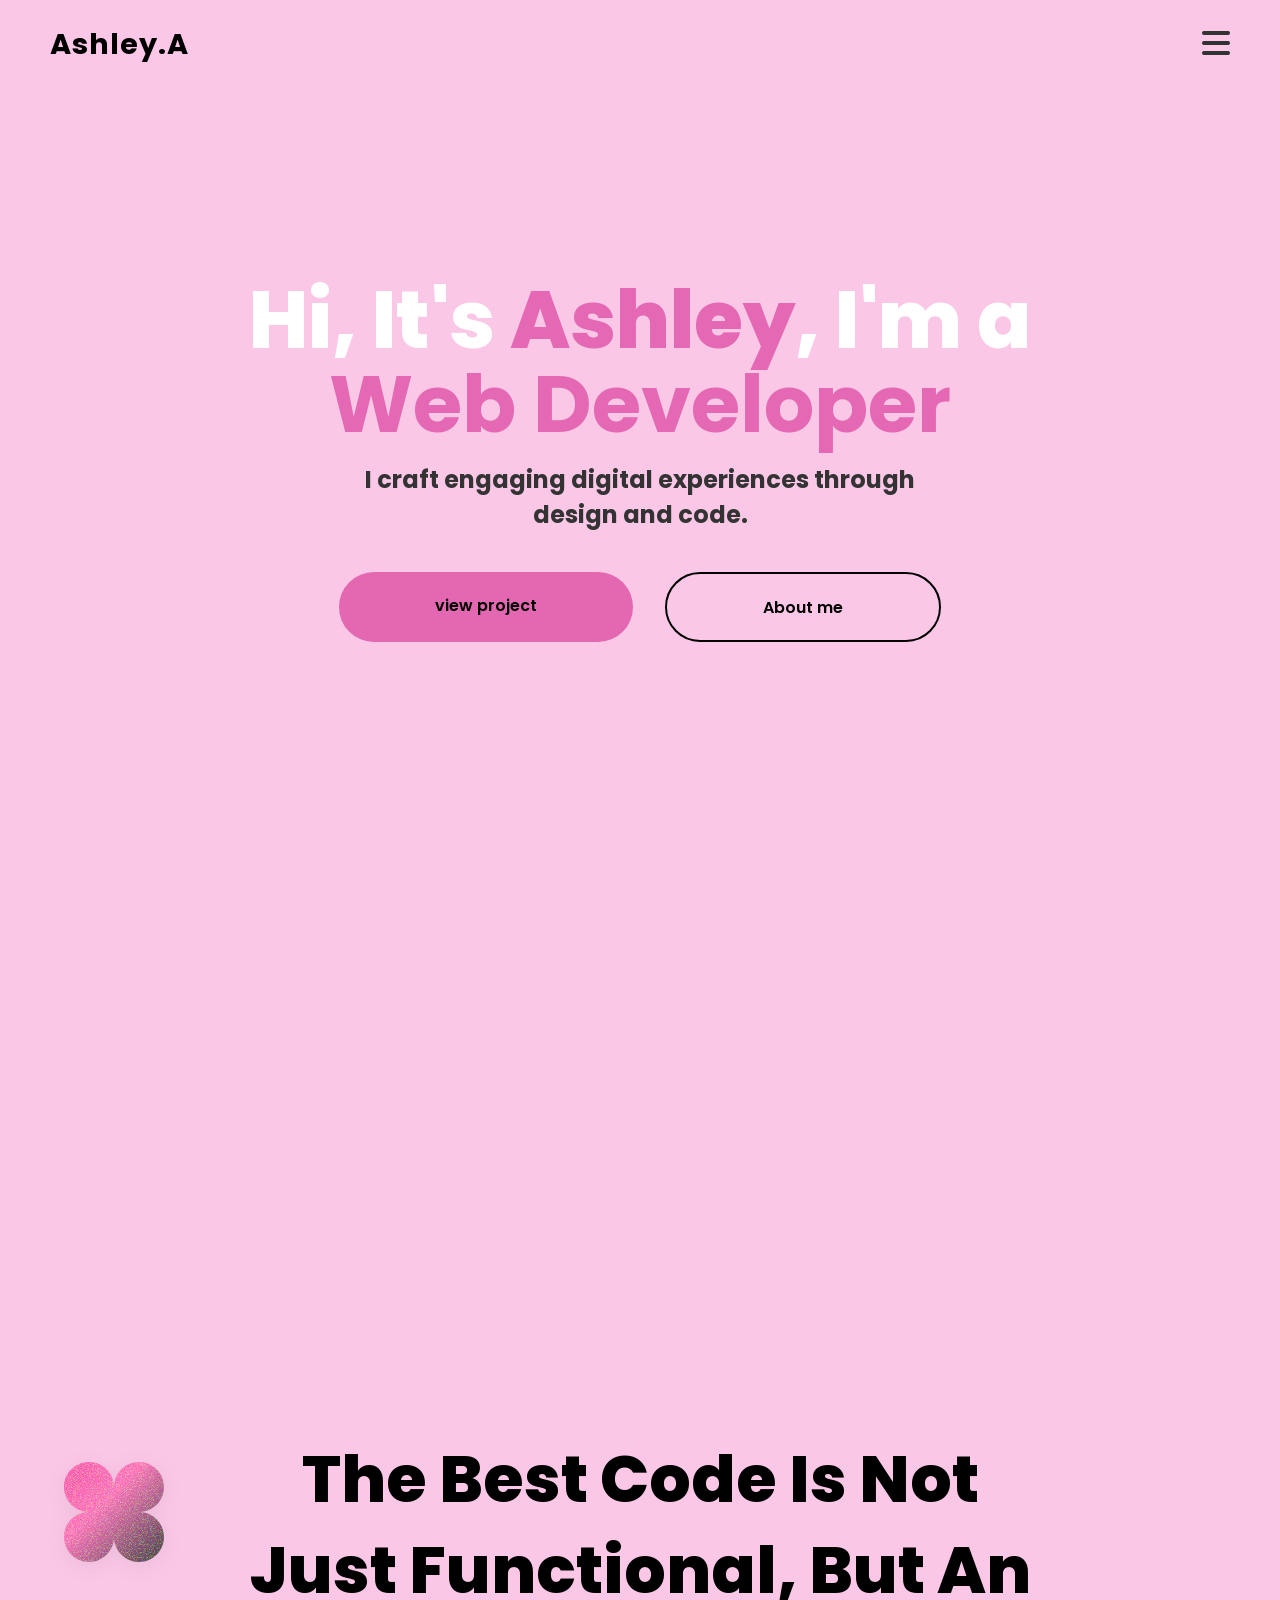
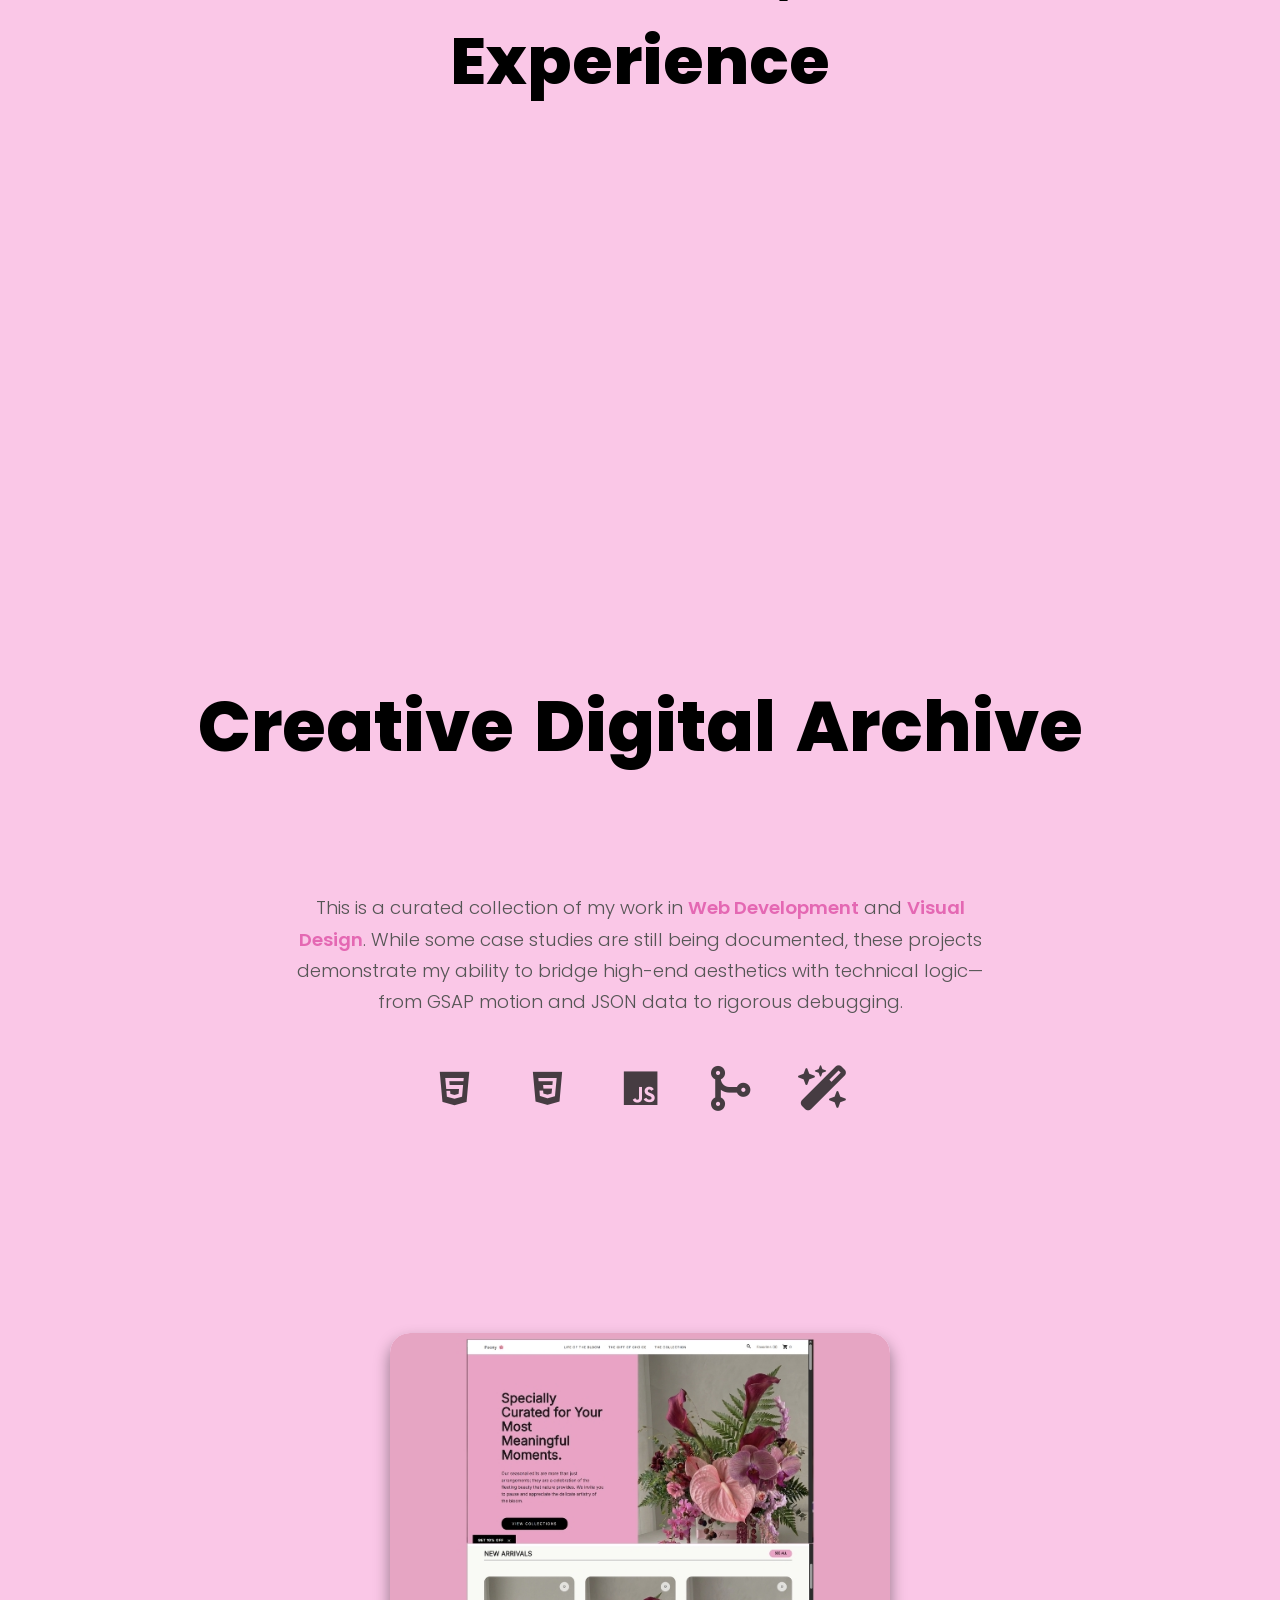
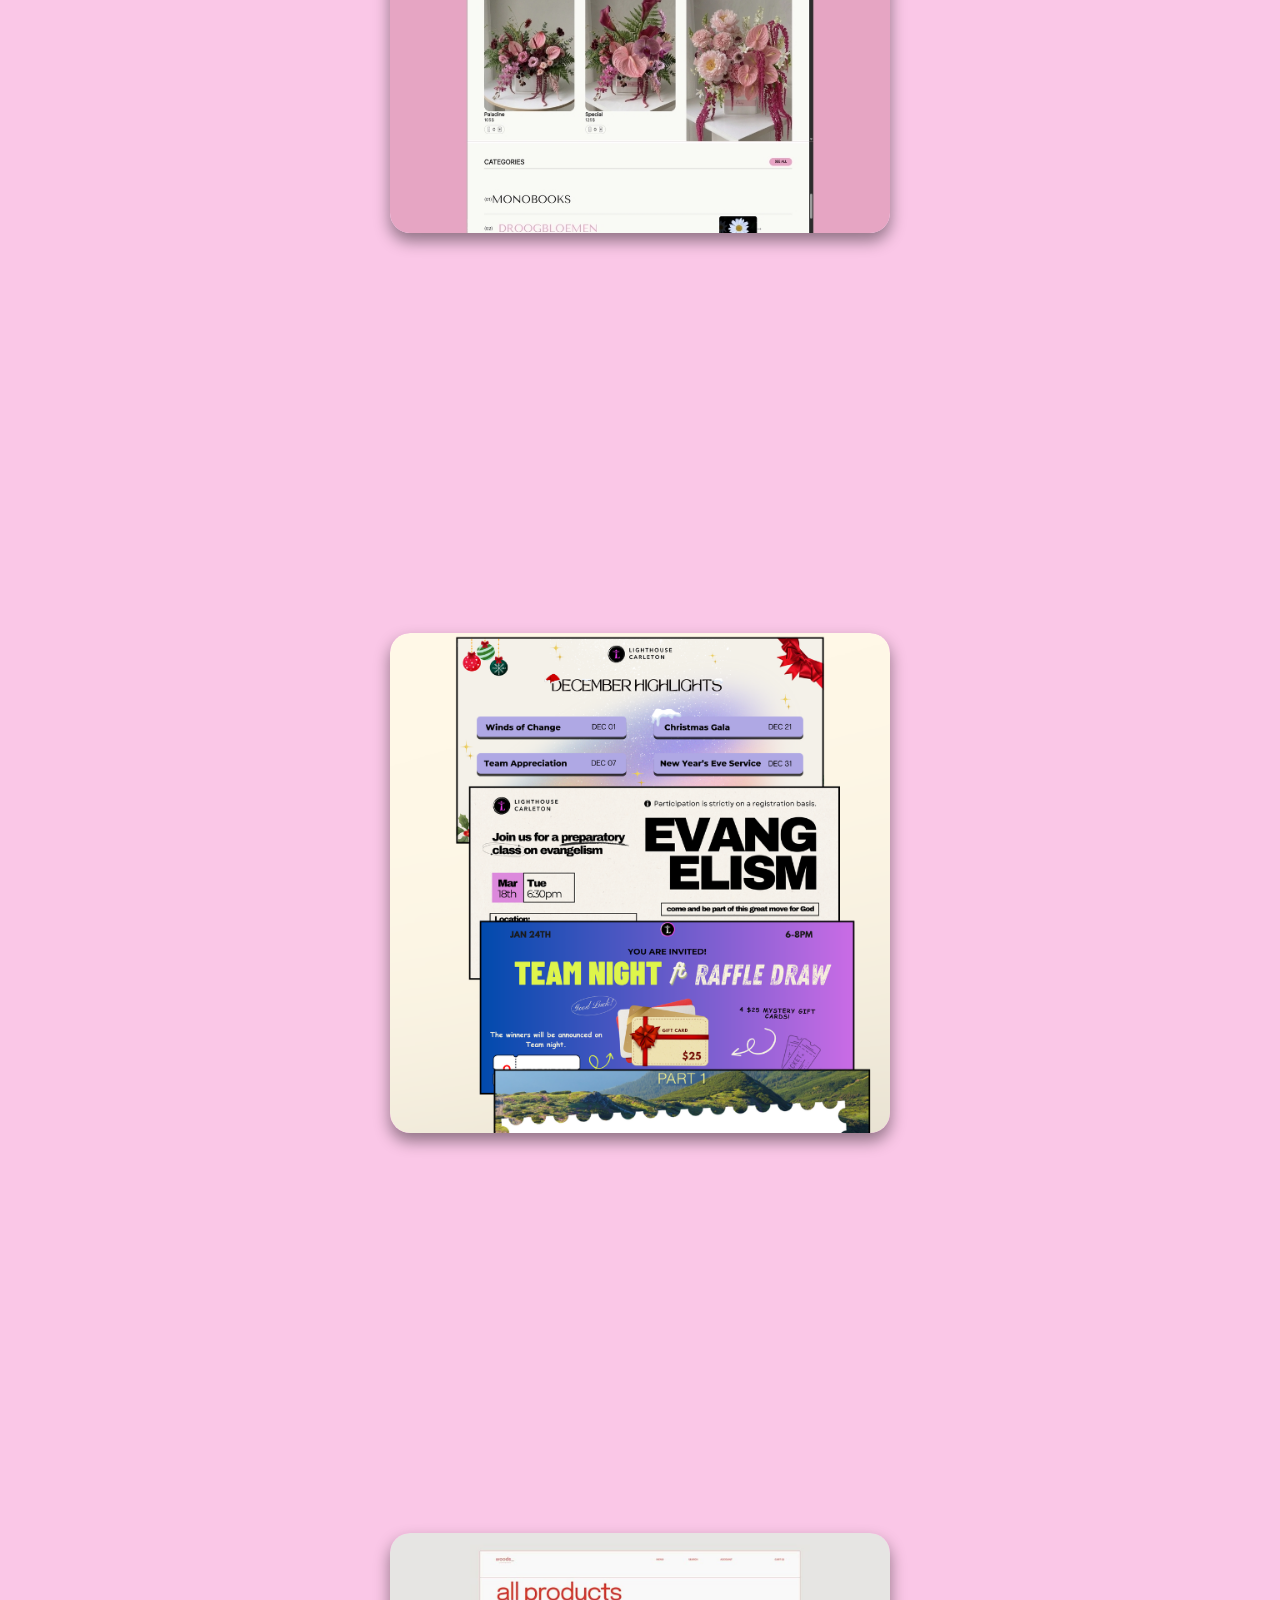
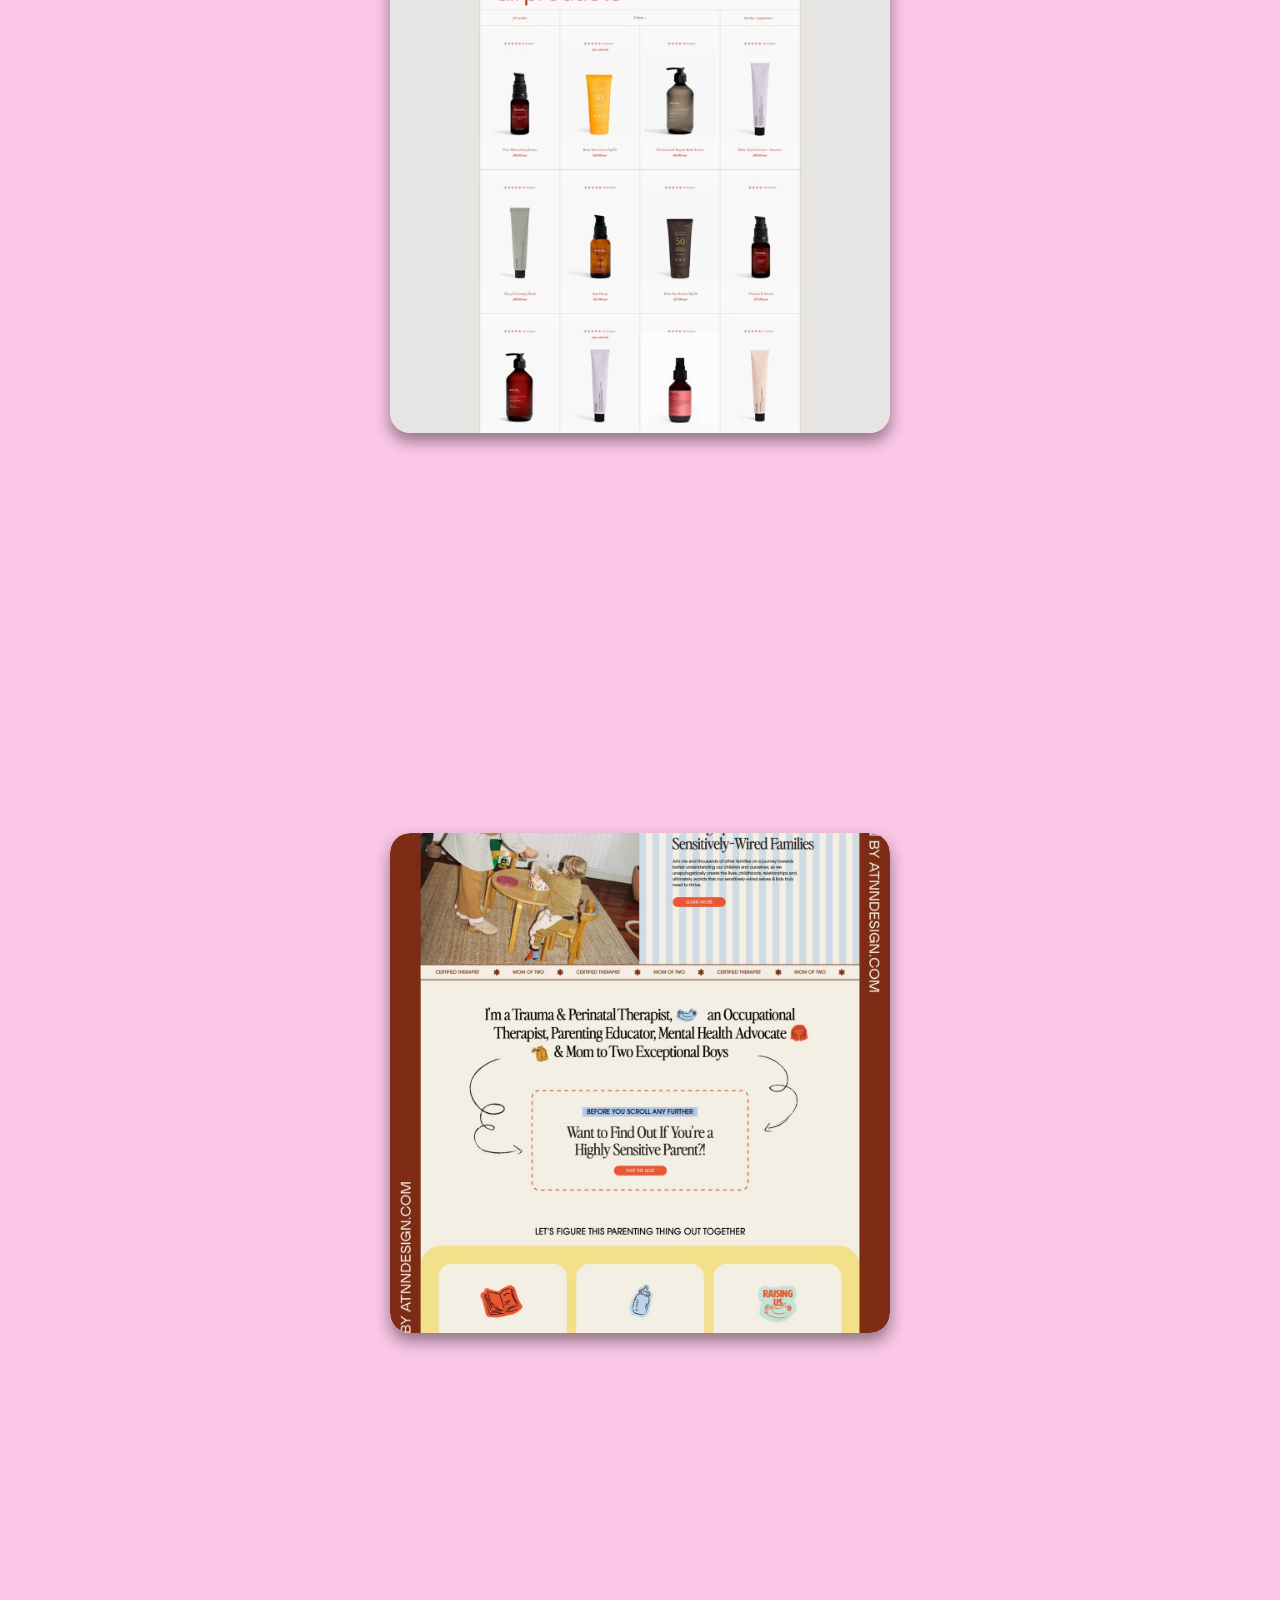
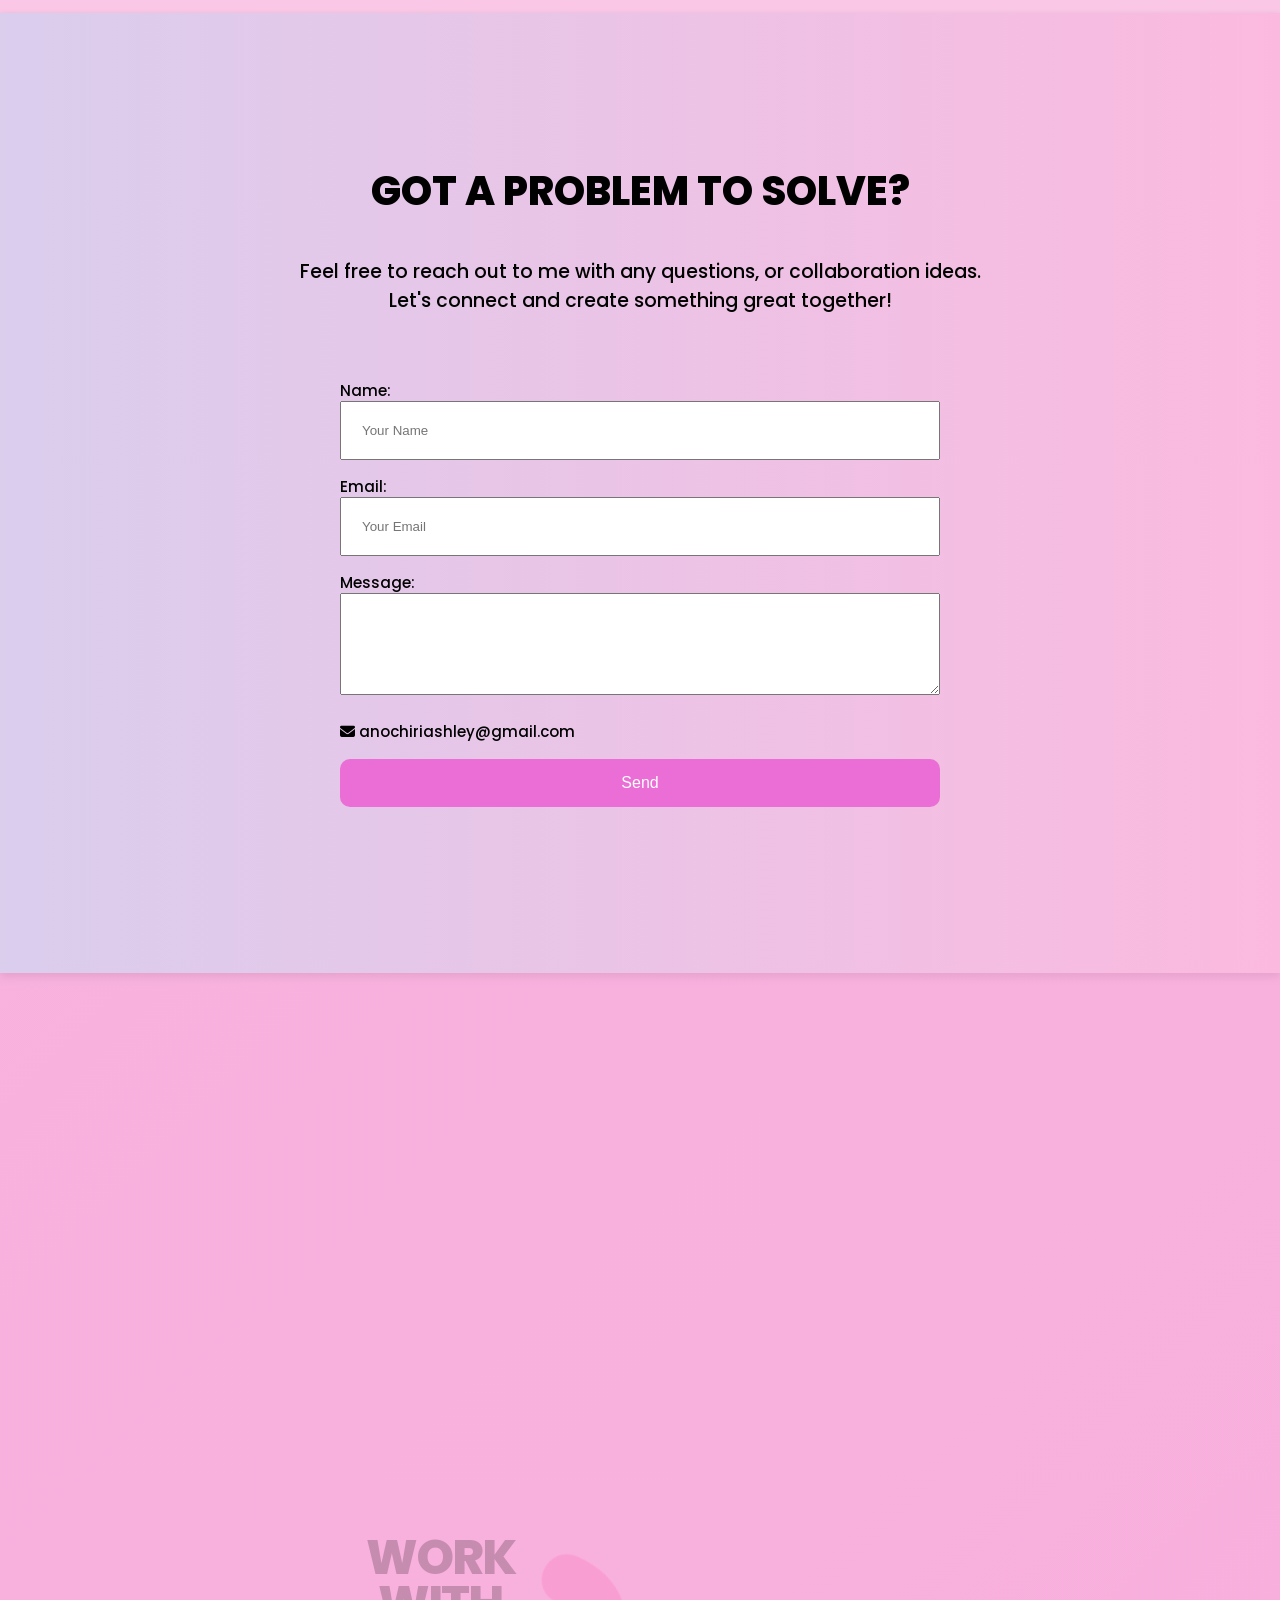
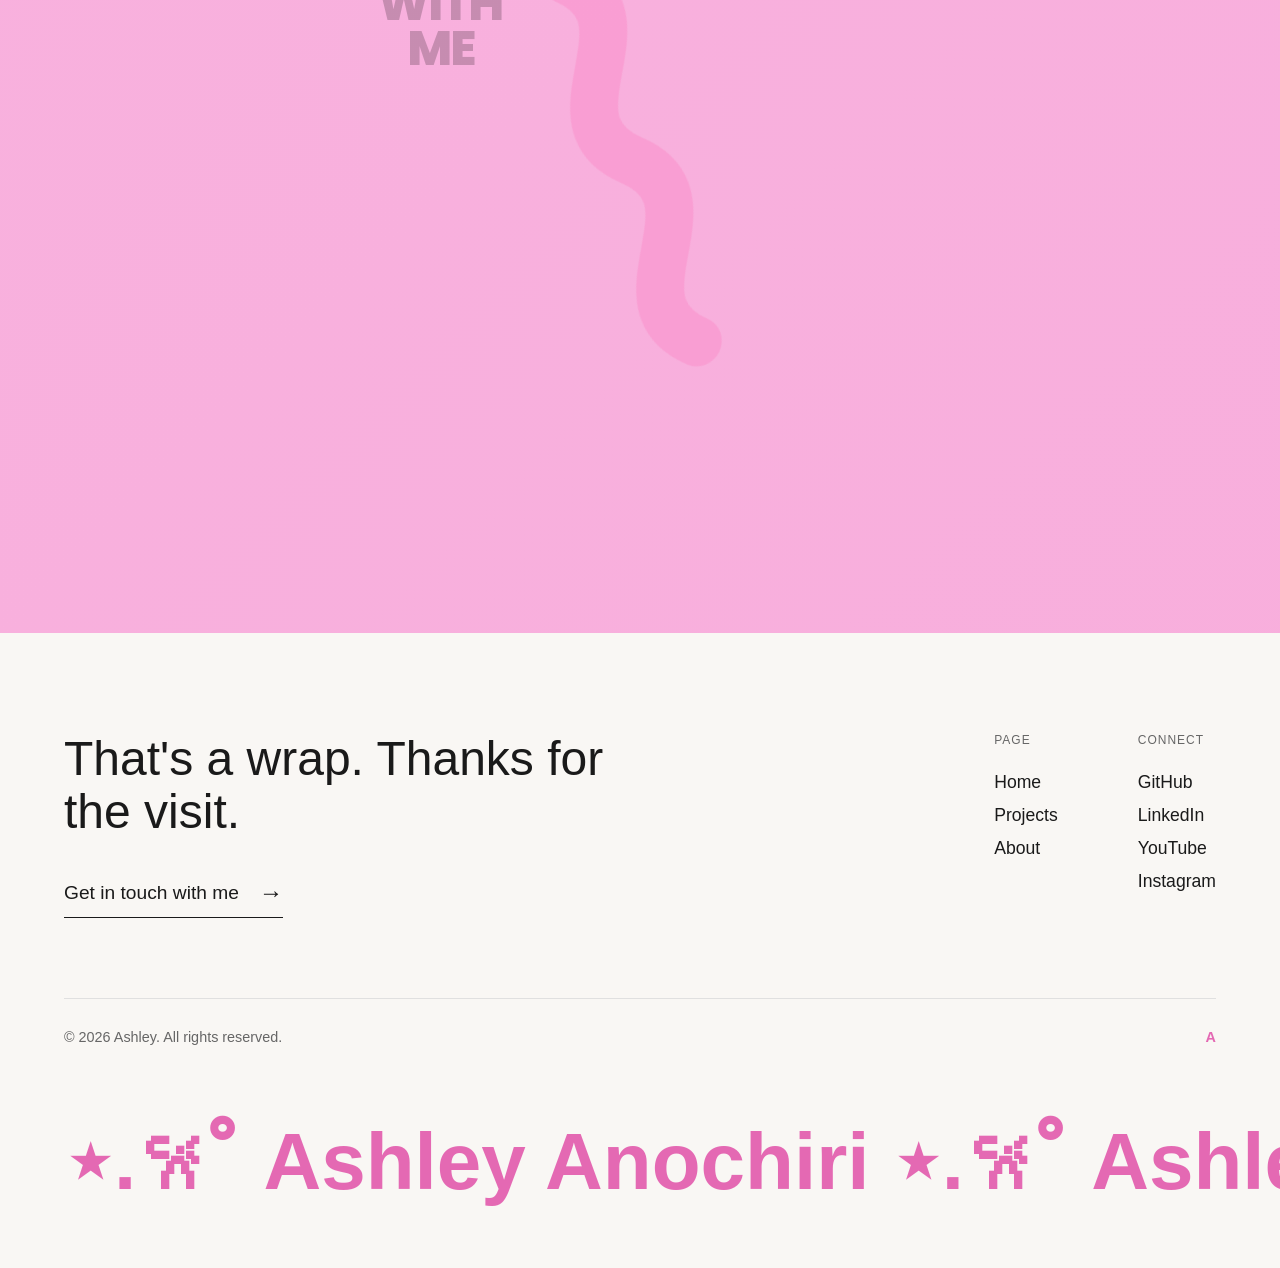
==== index.html @ 5014250d "Polishing the mobile view" ====
<!DOCTYPE html>
<html lang="en">
<head>
    <meta charset="UTF-8">
    <meta name="viewport" content="width=device-width, initial-scale=1.0">
    <title>Ashley's portfolio</title>

    <link rel="stylesheet" href="style.css">
    <link href="https://fonts.googleapis.com/css2?family=Poppins:wght@400;700&display=swap" rel="stylesheet">
    <link href='https://cdn.jsdelivr.net/npm/boxicons@2.0.5/css/boxicons.min.css' rel='stylesheet'>

    <!-- ==== font awesome ===== -->
    <link rel="stylesheet" href="https://cdnjs.cloudflare.com/ajax/libs/font-awesome/6.7.2/css/all.min.css" />
</head>

<body>
  <!-- Nar bar starts here -->
    <header class="navbar">
  <div class="logo-container">
    <h1 class="logo-name">Ashley.A</h1>
  </div>

  <div class="menu-toggle" id="mobile-menu">
    <i class="fa-solid fa-bars"></i>
  </div>

  <nav class="nav-overlay" id="nav-menu">
    <ul class="nav-links">
      <li><a href="index.html">Home</a></li>
      <li><a href="about.html">About Me</a></li>
      <li><a href="#projects">Projects</a></li>
      <li><a href="resume.html">Resume</a></li>
      <li><a href="mailto:anochiriashley@gmail.com" class="menu-email">Contact Me</a></li>
    </ul>
  </nav>
</header> <!-- nav bar ends here-->

  <main class="hero">
  <div class="video-container">
    <video autoplay muted loop playsinline class="bg-video">
      <source src="video/download (1).mp4" type="video/mp4">
    </video>
    <canvas id="particle-canvas"></canvas>
  </div>

  <div class="home__container">
    
      <div class="home__data">
        <h1 class="home__title">Hi, It's <span class="name-style">Ashley</span>, I'm a <br> <span id="dynamic-text">designer</span></h1>
        <p class="home__description">I craft engaging digital experiences through design and code.</p>
        <div class="butt-parent">
                  <a href="#projects" class="home__button">view project</a> <a href="about.html" class="second-button">About me</a>

        </div>
      </div>
    
  </div>
</main>

   <div class="quote-wrapper">
  <div class="parallax-icon big-half-circle"></div>
  <div class="parallax-icon icon-setting">
    <svg class="flower-icon" viewBox="0 0 248 248" width="100" height="100" style="overflow: visible;">
  <defs>
    <linearGradient id="vibrantGradient" x1="0%" y1="0%" x2="100%" y2="100%">
      <stop offset="0%" style="stop-color:#fc5bae; stop-opacity:2" />
      <stop offset="40%" style="stop-color:#ff78bc; stop-opacity:1" /> 
      <stop offset="100%" style="stop-color:#424142; stop-opacity:1" />
    </linearGradient>

    <filter id="cleanGrain" x="-50%" y="-50%" width="200%" height="200%" filterUnits="objectBoundingBox">
      <feTurbulence type="fractalNoise" baseFrequency="0.5" numOctaves="2" result="noise" />
      <feComposite operator="in" in2="SourceGraphic" result="clippedNoise" />
      <feBlend mode="overlay" in="SourceGraphic" in2="clippedNoise" opacity="0.4" />
    </filter>
  </defs>

  <path 
    fill="url(#vibrantGradient)" 
    filter="url(#cleanGrain)"
    fill-rule="evenodd" 
    d="M62 124C27.7583 124 0 151.758 0 186C0 220.242 27.7583 248 62 248C96.2417 248 124 220.242 124 186C124 220.242 151.758 248 186 248C220.242 248 248 220.242 248 186C248 151.758 220.242 124 186 124C220.242 124 248 96.2417 248 62C248 27.7583 220.242 0 186 0C151.758 0 124 27.7583 124 62C124 27.7583 96.2417 0 62 0C27.7583 0 0 27.7583 0 62C0 96.2417 27.7583 124 62 124Z" 
  />
</svg>
  </div>
  <div class="parallax-icon icon-code">&lt;/&gt;</div>

  <div class="quote" id="pro">
      <h1>The Best Code Is Not Just Functional, But An Experience</h1>
  </div>
</div>

  
   <div class="wel_come">
   <h1 class="playful-title">
    <span class="word">Creative</span>
    <span class="word">Digital</span>
    <span class="word">Archive</span>
  </h1> 

  <p class="archive-intro">
    This is a curated collection of my work in <strong>Web Development</strong> and <strong>Visual Design</strong>. 
    While some case studies are still being documented, these projects demonstrate my ability to bridge 
    high-end aesthetics with technical logic—from GSAP motion and JSON data to rigorous debugging.
  </p>

  <div class="skill-icons-row">
    <i class='bx bxl-html5' title="HTML5"></i>
    <i class='bx bxl-css3' title="CSS3"></i>
    <i class='bx bxl-javascript' title="JavaScript"></i>
    <i class="fa-solid fa-code-merge" title="JSON & Logic"></i> <i class="fa-solid fa-wand-magic-sparkles" title="Aesthetic Design"></i> 
</div>
</div>

   <div class="project-layout" id="projects"> 
    <section class="project-step" >
        <div class="image-link" onclick="openProject('peony')">
            <span class="project-image"><img src="./images/Untitled (600 x 800 px) (2).jpg" alt="Web development"></span>
            <span class="hover-text">Peony web (E-commerce)</span>
        </div>
    </section>

    <section class="project-step" >
        <div class="image-link" onclick="openProject('graphic')">
            <span class="project-image"><img src="./images/graphics-cover.png" alt="Graphic design"></span>
            <span class="hover-text">Graphic Design</span>
        </div>
    </section>

    <section class="project-step" >
        <div class="image-link" onclick="openProject('uxui')">
            <span class="project-image"><img src="./images/ux.jpg" alt="UX/UI design"></span>
            <span class="hover-text">UX/UI Design</span>
        </div>
    </section>



        <section class="project-step">
        <div class="image-link" onclick="openProject('motion')">
            <span class="project-image"><img src="./images/ux 3.jpg" alt="Motion graphics"></span>
            <span class="hover-text">Motion Graphics</span>
        </div>
    </section>
</div>
<div id="projectModal" class="modal-overlay">
    <div class="modal-content">
        <span class="close-modal" onclick="closeModal()">&times;</span>
        
        <div class="modal-modern-layout">
            <div class="modal-image-container">
                <img id="modalImg" src="" alt="Project Preview">
            </div>

            <div class="modal-details">
                <h2 id="modalTitle">Project Name</h2>
                <p id="modalTagline" class="project-tagline">Project Category</p>
                <p id="modalDescription">Detailed description for employers goes here...</p>
                
                <div class="tech-used-section modal-info-section">
                    <h3>Technologies Used</h3>
                    <div id="techIconsRow" class="tech-icons-row">
                        </div>
                </div>

                <div class="modal-info-section">
                    <h3>Key Features</h3>
                    <ul id="modalFeatures">
                        </ul>
                </div>

                <div class="modal-btns">
                    <a id="liveDemoBtn" href="#" target="_blank" class="con-button">Live Demo</a>
                    <a id="githubCodeBtn" href="#" target="_blank" class="btn-outline">View Code</a>
                </div>
            </div>
        </div>
    </div>
</div>

<!-- === contact me section =====-->
<section>
  <div class="contact-container" id="contact">
    <div class="contact-info">
        <h1 class="contact-title">GOT A PROBLEM TO SOLVE?</h1>
        <p class="contact-des">Feel free to reach out to me with any questions, or collaboration ideas. <br>Let's connect and create something great together!</p>
    </div>

    <div class="contact-form">
        <form action="#" method="POST">
            <label for="name">Name:</label>
            <input type="text" id="name" name="name" required placeholder="Your Name">
            
            <label for="email">Email:</label>
            <input type="email" id="email" name="email" required placeholder="Your Email">
            
            <label for="message">Message:</label>
            <textarea id="message" name="message" rows="4" required></textarea>
            <div class="email-info">
              <p><i class="fas fa-envelope"></i> anochiriashley@gmail.com</p>
          </div>
          
            <button class="con-button" type="submit">Send</button>
        </form>
    </div>
</div>
</section>

<!-- work with me section -->
<section class="work-with-me-container">
  <div class="work-with-me">
    <svg class="floating-coil" viewBox="0 0 100 200" xmlns="http://www.w3.org/2000/svg">
      <path d="M50,10 C80,40 20,60 50,90 C80,120 20,140 50,170" 
            stroke="#ff69b4" 
            stroke-width="20" 
            fill="none" 
            stroke-linecap="round" />
    </svg>
    
    <h2 class="work-text">Work <br> With <br> Me</h2>
  </div>
</section>

<!-- === footer== -->
<footer class="footer-section">
  <div class="footer-main">
    
    <div class="footer-left">
      <h1 class="footer-title">That's a wrap. Thanks for the visit.</h1>
      <div class="email-wrapper">
        <a href="mailto:hello@ashley.com" class="email-link">Get in touch with me</a>
        <span class="email-arrow">→</span>
      </div>
    </div>

    <div class="footer-right">
      <div class="footer-column">
        <p class="column-heading">PAGE</p>
        <ul>
          <li><a href="index.html">Home</a></li>
          <li><a href="#projects">Projects</a></li>
          <li><a href="about.html">About</a></li>
        </ul>
      </div>

      <div class="footer-column">
        <p class="column-heading">CONNECT</p>
        <ul>
          <li><a href="https://github.com/anoc0001" target="_blank">GitHub</a></li>
          <li><a href="https://www.linkedin.com/in/ashley-anochiri-7246a1188/" target="_blank">LinkedIn</a></li>
          <li><a href="http://www.youtube.com/@Ashley_Anochiri" target="_blank">YouTube</a></li>
          <li><a href="https://instagram.com" target="_blank">Instagram</a></li>
        </ul>
      </div>
    </div>
  </div>

  <div class="footer-bottom">
    <p>© 2026 Ashley. All rights reserved.</p>
    <div class="bottom-logo">
      <span>A</span> 
    </div>
  </div>

    
    <div class="moving-text">
      <h1> ⋆.𐙚 ̊ Ashley Anochiri ⋆.𐙚 ̊ Ashley Anochiri ⋆.𐙚 ̊ Ashley Anochiri ⋆.𐙚 ̊ Ashley Anochiri ⋆.𐙚 ̊ Ashley Anochiri ⋆.𐙚 ̊ Ashley Anochiri ⋆.𐙚 ̊ Ashley Anochiri</h1>  </div>
</footer> 


<script src="https://cdnjs.cloudflare.com/ajax/libs/gsap/3.12.2/gsap.min.js"></script>
<script src="https://cdnjs.cloudflare.com/ajax/libs/gsap/3.12.2/ScrollTrigger.min.js"></script>

<script src="script.js"></script>

<!-- for the pop-->
 <div id="construction-modal" class="construction-popup">
  <div class="pop-content">
    <i class="fa-solid fa-sparkles" style="color: #fca4a6; font-size: 2rem; margin-bottom: 15px;"></i>
    
    <h2>Archive Under Construction</h2>
    
    <p>
      I’m currently refining my <strong>Digital Archive</strong> to ensure every interaction is pixel-perfect. 
      Some case studies are still being coded—thanks for your patience while I build!
    </p>
    
    <button id="close-popup" class="pop-btn">Explore Finished Works</button>
  </div>

</div>
</body>
</html>
---- style.css ----
/*css rest starts here */
 *{
  margin: 0;
  padding: 0;
  box-sizing: border-box;
 }

/*===== VARIABLES CSS =====*/
:root{
  --header-height: 3rem;

  
/* === Smooth Background Transition === */


/*===== Font and typography =====*/
--body-font: 'Poppins', sans-serif;
--big-font-size: 2.5rem;
--normal-font-size: .938rem;

/*===== z index =====*/
--z-fixed: 100;
}

/*********** styling the header & nav bar *************/

  
  /*===== BASE =====*/
  html, body {
  max-width: 100%;
  overflow-x: hidden; /* Prevents the 'ghost' horizontal scroll */
}

  
  body{
    
    padding: 0;
    font-family: var(--body-font);
    font-size: var(--normal-font-size);
    font-weight: 500;
    min-height: 100dvh;
    transition: background-color 0.8s ease-in-out;
    margin: 0;
    padding: 0;
    background-color: #f7a4d89c; /* Your pink color */
   overflow-x: hidden; /* Prevents side-scrolling */
  }
  
  h1,p,ul{
    margin: 0;
  }
  
  ul{
    padding: 0;
    list-style: none;
  }
  
  a{
    text-decoration: none;
  }
  
  img{
    max-width: 100%;
    height: auto;
  }

  /* nav bar starts here */



/*  Navbar Styling */
.navbar {
  display: flex;
  justify-content: space-between;
  align-items: center;
  padding: 20px 50px;
  position: fixed;
  width: 100%;
  top: 0;
  z-index: 1000;
  background: transparent; /* Or whatever your theme color is */
}
.logo-name {
  font-size: 1.8rem; /* Made it bigger as requested */
  font-weight: 700;
  letter-spacing: 1px;
  margin: 0; 
}
/* 2. Hamburger Icon Style */
.menu-toggle {
  font-size: 2rem;
  cursor: pointer;
  z-index: 1001; /* Stays above the menu when it opens */
  color: #333; /* Change to your preferred color */
}

/* 3. The Full-Screen Overlay */
.nav-overlay {
  position: fixed;
  top: 0;
  left: 0;
  width: 100%;
  height: 100%;
  background-color: rgba(255, 237, 250, 0.918); /* Slightly transparent white */
  display: flex;
  justify-content: center;
  align-items: center;
  
  /* Hidden by default */
  opacity: 0;
  visibility: hidden;
  transition: opacity 0.3s ease;
}

/* 4. When the menu is "Active" (triggered by JS later) */
.nav-overlay.active {
  opacity: 1;
  visibility: visible;
}

/* 5. Menu Links Styling */
.nav-links {
  list-style: none;
  text-align: center;
}

.nav-links li {
  margin: 20px 0;
}

.nav-links a {
  text-decoration: none;
  font-size: 2.5rem; /* Large text for that clean look */
  font-weight: bold;
  color: #000;
  transition: color 0.3s ease;
}

.nav-links a:hover {
  color: #e365b1f9; /* Or your brand accent color */
} /* nav bar ends here */



  /*=== Stying the hero page === */

/* --- Layering (The Background) --- */
/* Cleaned Hero Section */
.hero {
  position: relative;
  width: 100%;
  height: 100vh; /* Fits perfectly to the screen */
  display: flex;
  align-items: center;
  justify-content: center;
  overflow: hidden;
  /* We removed the black background so it stays seamless */
  
}

/* Background Layers */
.video-container {
  position: absolute;
  top: 0;
  left: 0;
  width: 100%;
  height: 100%;
  z-index: 1; /* Stays at the very back */
}

.bg-video {
  width: 100%;
  height: 100%;
  object-fit: cover;
  object-position: center;
  opacity: 0.4; /* Adjust this to see more/less of your pink body background */
}

#particle-canvas {
  position: absolute;
  top: 0;
  left: 0;
  width: 100%;
  height: 100%;
  z-index: 2; /* Particles on top of video */
  pointer-events: none;
}
#particle-canvas {
  position: absolute;
  top: 0;
  left: 0;
  z-index: 2; /* Sits between video and text */
}

/* Your Content Layer */
.home__container {
  position: relative;
  z-index: 10; /* Keeps text and buttons on the very top */
  width: 100%;
  text-align: center;
}

/* Fix for the body to prevent the 'black gap' at the top */

.home__title {
  font-size: clamp(2.5rem, 8vw, 5rem); /* Responsive font size */
  color: #fff;
  line-height: 1.1;
  margin-bottom: 1.5rem;
}

.name-style {
  color: #e365b1f9; /* Your signature pink */
}

#dynamic-text {
  font-weight: bold;
  color: #e365b1f9;
}

.home__description {
  font-size: 1.1rem;
  color: rgba(255, 255, 255, 0.8);
  max-width: 600px;
  margin: 0 auto 2rem;
}


h1 {
  font-size: 5rem; /* Big and bold */
  font-weight: 800;
  max-width: 800px;
  margin: 20px auto;
}
  
  /*===== HOME =====*/
 
  .home__data{
    color: black;
  }
  
  .home__title{
    margin-bottom: 1rem;
    line-height: 1.05;
  }
  
  .home__description{
    font-size: 1.5rem;
    margin-bottom: 2.5rem;
    font-weight: bold;
    color: #333;
  }
  
  .home__button  {
    font-size: 1rem;
    display: inline-block;
    background-color: #e365b1f9;
    color: var(--white-color);
    padding: 1.3rem  6rem;
    gap: 5rem;
    border-radius: 5rem;
  }
  
  .home__button:hover{
    background-color: #e365b1f9;
    box-shadow: 0 0 15px 5px #e365b1f9;
    transform: scale(1.05);
  }

  .home__button{
  font-weight: 600;
  transition: transform 0.3s ease;
}
.second-button{
  font-weight: 600;
  transition: transform 0.3s ease;
}

.second-button{
   font-size: 1rem;
    display: inline-block;
    background-color: transparent;
    border: 2px solid;
    color: var(--white-color);
    padding: 1.3rem  6rem;
    gap: 5rem;
    border-radius: 5rem;
}
.second-button:hover{
  background-color: #e0e0e0;
  box-shadow: 0 0 15px 5px #e365b1f9;
  transform: scale(1.05);


}
.butt-parent{
  display: flex;
  justify-content: center;
  gap: 2rem;
}

/* ===== styling the quote section */

  /* quote*/
  .quote h1{
  display: flex;
  align-items: center;
  justify-content: center;
   min-height: 100vh;
  font-size: 65px;
  font-family: 'Poppins', sans-serif;
  text-align: center; 
  }

  .quote {
    display: block;
    text-align: center;
    width: 100%;
    font-size: 65px;
    font-family: inherit;
    font-weight: bolder;
    font-family: 'Poppins', sans-serif;
    max-width: 800px;
    line-height: 1.4;
    margin: 100px auto;
    will-change: transform, opacity;
    transition: color 0.3s ease; /* Makes the highlight feel soft */
    margin-top: 200px;  
}
.quote span {
   /* Required for GSAP to move/scale individual words */
 
  opacity: 0.2;
  font-size: 65px;
  font-weight: bold;
  font-family: inherit;
  font-family: 'Poppins', sans-serif;
}
/* This only affects the icons, not your text */
/* --- REPLACE PREVIOUS ICON CSS WITH THIS --- */

/* The Wrapper ensures the blur doesn't bleed into other sections */
.quote-wrapper {
    position: relative;
    width: 100%;
    min-height: 100vh;
    display: flex;
    flex-direction: column;
    align-items: center;
    justify-content: center;
}

/* THE BIG BLUR & GEAR (Pinned Left) 
.big-half-circle {
    position: absolute;
    left: -250px; /* Hides half 
    top: 50%;
    transform: translateY(-50%);
    width: 500px;
    height: 500px;
    background-color: #ff9ed5;
    filter: blur(30px);
    border-radius: 50%;
    z-index: 0;
}
*/

.icon-setting {
    position: absolute;
    left: 5%;
    top: 50%;
    transform: translateY(-50%);
    font-size: 120px; /* Big gear as requested */
    opacity: 2;
    z-index: 1;
    
}
.flower-icon {
    filter: drop-shadow(0px 4px 10px rgba(0, 0, 0, 0.05));
    transition: transform 0.6s ease;
}

/* THE CLOSING TAG (Pinned Center, Over the Text) */
/* REPLACE your old .icon-code with this */
/* Update your .icon-code to this */
.icon-code {
    position: absolute;
    left: 50%;
    bottom: -150px; 
    transform: translateX(-50%);
    width: 100%;
    max-width: 300px;
    /* THE FIXES */
    z-index: 1000 !important; /* Force it in front of the 'best code' text */
    opacity: 1;
    pointer-events: none;
    will-change: transform;
    transform-style: preserve-3d;

    /* If using text, keep these. If using an image, these won't hurt. */
    font-size: 70px;
    font-weight: bold;
    color: #e365b1f9; 
}
/* Ensure the parent section hides anything that 'leaves' it */
.quote-wrapper {
    position: relative;
    overflow: hidden; /* This makes the icon disappear when it scrolls past the section */
}
/*********** styling the box eg the catalog *********************/

.wel_come h1 {
  display: flex;
  align-items: center;
  justify-content: center;
  font-size: 70px;
  text-align: center;
  margin-top: 2rem;
  margin-bottom: 5rem;  
}
.archive-header {
  font-family: 'Poppins', sans-serif;
  transition: color 0.3s ease; /* Optional: if you want to change color too */
  display: inline-block;
  margin: 0;
}
.playful-title {
  color: rgb(0, 0, 0);
  font-size: 5rem;
  display: flex;
  gap: 20px;
  perspective: 1000px; /* Essential for the 3D flip */
}

.word {
  display: inline-block;
  cursor: pointer;
  transition: color 0.3s ease;
}

/* --- DIGITAL ARCHIVE SECTION --- */

.wel_come {
  padding: 8vw 5%;
  max-width: 1200px;
  margin: 0 auto;
  /* Centers everything in the container */
  display: flex;
  flex-direction: column;
  align-items: center; 
  text-align: center;
}

/* Fluid, Expensive Header */
.archive-header {
  font-family: 'Poppins', sans-serif;
  font-weight: 300; /* Initial weight for the GSAP scroll effect */
  font-size: clamp(2.5rem, 8vw, 5rem); 
  line-height: 1.1;
  color: #1a1a1a; /* Sleek Black */
  display: inline-block;
}

/* Responsive Paragraph */
.archive-intro {
  font-family: 'Poppins', sans-serif;
  font-weight: 300;
  font-size: clamp(1rem, 2vw, 1.15rem);
  line-height: 1.7;
  max-width: 700px;
  color: #555;
  margin: 2rem auto 3rem auto; /* Centers the block itself */
}

/* Signature Pink for Bold Text */
.archive-intro strong {
  color: #e365b1f9;
  font-weight: 600;
}

/* Icon Row Layout */
.skill-icons-row {
  display: flex;
  gap: clamp(1.5rem, 4vw, 3rem);
  flex-wrap: wrap;
  justify-content: center;
  align-items: center;
}

/* Icon Styling (Black to Pink) */
.skill-icons-row i {
  font-size: clamp(30px, 5vw, 45px); 
  color: #1a1a1a; /* Default Black */
  opacity: 0.8;
  transition: all 0.4s cubic-bezier(0.175, 0.885, 0.32, 1.275);
  cursor: pointer;
}

/* Icon Hover State */
.skill-icons-row i:hover {
  opacity: 1;
  color: #e365b1f9; /* Signature Pink */
  transform: translateY(-10px) scale(1.15);
  filter: drop-shadow(0 0 10px rgba(252, 164, 166, 0.5));
}


/* --- CONSTRUCTION MODAL (Popup) --- */

.construction-popup {
  position: fixed;
  top: 0; left: 0;
  width: 100%; height: 100%;
  background: rgba(0, 0, 0, 0.4);
  backdrop-filter: blur(8px); /* Premium blur effect */
  display: flex;
  align-items: center;
  justify-content: center;
  z-index: 9999;
  opacity: 0;
  visibility: hidden;
  transition: opacity 0.5s ease;
}

.pop-content {
  background: #fff; 
  padding: 40px;
  border-radius: 30px;
  text-align: center;
  max-width: 450px;
  border: 2px solid #e365b1f9; /* Pink border */
  box-shadow: 0 20px 40px rgba(0,0,0,0.1);
}

.pop-btn {
  background: #1a1a1a;
  color: #fff;
  border: none;
  padding: 12px 30px;
  border-radius: 100px;
  cursor: pointer;
  font-family: 'Poppins', sans-serif;
  margin-top: 20px;
  transition: 0.3s;
}

.pop-btn:hover {
  background: #e365b1f9;
  transform: scale(1.05);
}





/* Container Styling ( product images, after the welcome ) */

/* --- CLEANED PROJECT LAYOUT --- */
.project-layout {
  display: flex;
  flex-direction: column;
  align-items: center;
  width: 100%;
  /* Removed height: 100vh and overflow-y: scroll to fix vanishing */
  gap: 0; 
  margin: 0 auto;
}

.project-step {
  height: 100vh; /* Each project takes exactly one full screen */
  width: 100%;
  display: flex;
  justify-content: center;
  align-items: center;
  position: relative;
  /* This ensures the background color change is visible */
  background: transparent; 
}

.image-link {
  margin-bottom: 0; /* Let flex centering handle this */
  text-align: center;
  display: inline-block;
  position: relative;
  transition: transform 0.5s cubic-bezier(0.16, 1, 0.3, 1);
}

/* Ensure the body can transition colors smoothly */
body {
  transition: background-color 0.8s ease;
  overflow-x: hidden;
}


/* Link Styling */
.image-link{
   /* width: 250px; /* Adjust width as needed */
 /* height: 350px; /* Adjust height as needed */
  overflow: hidden;
  border-radius: 20px;
  box-shadow: 0 8px 16px rgba(0, 0, 0, 0.428);
  transition: transform 0.3s ease;
  margin-bottom: 10rem;
  text-align: center;
  box-sizing: border-box;
  display: inline-block;
  position: relative;
}

.image-link:hover {
  transform: scale(1.05);
}

/* Image Styling */
.image-link img {
  display: block;
  max-width: 500px;
  height: 200%; 
  border-radius: inherit; /* Matches the link's rounded corners */
  object-fit: cover;
  aspect-ratio: 1;
}

.project-image{
  display: block;
  border-radius: 20px;
  height: auto;
  overflow: hidden;

 
}

/* Modal Background */
/* === PROJECT MODAL SECTION (NEW "CANVA PORTRAIT" LAYOUT) === */

/* 1. Light, blurred overlay to keep context */
.modal-overlay {
    display: none; /* JS toggles this to flex */
    position: fixed;
    inset: 0;
    /* Soft bluish tint, very transparent, with strong blur */
    background: rgba(220, 235, 255, 0.4); 
    backdrop-filter: blur(10px); 
    z-index: 10000;
    align-items: center;
    justify-content: center;
    padding: 20px;
    opacity: 0; /* JS handles fade in */
    transition: opacity 0.4s ease;
}

/* 2. Modal Content Box - A portrait container, like your design */
.modal-content {
    background: #FCF8F8; /* matches your variable --white-color */
    width: 90%;
    max-width: 800px; /* Force a portrait-ish shape, like your Canva design */
    height: auto;
    max-height: 90vh; /* Don't cover everything */
    border-radius: 30px; /* Gentle corner */
    position: relative;
    overflow-y: auto; /* allows scrolling inside the modal if text is long */
    box-shadow: 0 15px 35px rgba(0, 0, 0, 0.1);
    
    /* Animation initial state */
    transform: translateY(20px);
    transition: transform 0.4s cubic-bezier(0.16, 1, 0.3, 1);
}

/* 3. Handling the Active State (CSS for JS) */
.modal-overlay.active {
    display: flex;
    opacity: 1;
}

.modal-overlay.active .modal-content {
    transform: translateY(0);
}

/* 4. The Close Button */
.close-modal {
    position: fixed;
    top: 20px;
    right: 25px;
    font-size: 3rem;
    cursor: pointer;
    z-index: 100;
    color: #1d191b; /* Pink close button */
  
}

/* 5. Modern "Single-Column" Layout (Portrait style) */
.modal-modern-layout {
    display: flex;
    flex-direction: column;
    width: 100%;
}

/* 6. Image Container (Portrait aspect) */
.modal-image-container {
    width: 100%;
    height: 300px; /* Reduced height to keep the portrait feel */
    overflow: hidden;
    border-radius: 30px 30px 0 0; /* Round only top corners */
}

.modal-image-container img {
    width: 100%;
    height: 100%;
    object-fit: cover; /* Crops the image to fill the space beautifully */
    display: block;
}

/* 7. Details Section (Text) */
.modal-details {
    padding: 30px;
    color: #1a1a1a;
}

.modal-details h2 {
    font-size: 2.2rem;
    color: #e365b1; /* Your Pink */
    margin-bottom: 5px;
}

.project-tagline {
    font-size: 1.1rem;
    font-weight: 500;
    color: #555;
    margin-bottom: 20px;
}

/* 8. Tech Icons Section (Mini, row-based) */
.tech-used-section {
    margin-bottom: 20px;
    display: flex;
    flex-direction: column;
    gap: 8px;
    padding-top: 10px;
}

.tech-icons-row {
    display: flex;
    gap: 15px; /* space between icons */
    font-size: 1.5rem; /* size of the mini icons */
    color: #555;
}

/* 9. Key Features (List style) */
.modal-info-section h3 {
    font-size: 1.2rem;
    margin-bottom: 10px;
    border-bottom: 1px solid rgba(227, 101, 177, 0.3); /* faint pink underline */
    padding-bottom: 5px;
}

#modalFeatures li {
    margin-bottom: 8px;
    font-size: 0.95rem;
    line-height: 1.4;
    list-style-type: disc;
    margin-left: 20px;
}

/* 10. Action Buttons (Reusing your styles) */
.modal-btns {
    display: flex;
    gap: 15px;
    margin-top: 30px;
    justify-content: space-between;
}

/* Ensure these links behave like buttons */
.modal-btns a {
    flex: 1; /* split the space evenly */
    text-align: center;
    padding: 12px 20px;
    font-weight: 600;
}

/* A subtle outline button for the "Code" link */
.btn-outline {
    border: 2px solid #ea6ed5; /* match your con-button pink */
    color: #ea6ed5;
    border-radius: 10px;
}

.btn-outline:hover {
    background-color: rgba(234, 110, 213, 0.1); /* light pink fade on hover */
}
/* Hover Text Styling */
.hover-text {
  position: absolute;
  bottom: 0;
  left: 0;
  width: 100%;
  background: rgba(0, 0, 0, 0.6);
  color: #fff;
  text-align: center;
  padding: 10px 0;
  font-size: 2rem;
  font-weight: bold;
  opacity: 0;
  transform: translateY(100%);
  transition: all 0.3s ease;
}

.image-link:hover .hover-text {
  opacity: 1;
  transform: translateY(0);
}


/* ===== contact me page === */
.contact-container { 
    display: flex;
    flex-wrap: wrap;
    align-self: center;
    gap: 5rem;
    background: linear-gradient(to right, #81e0ff43, #ff99cc4d);
    box-shadow: 0 4px 8px rgba(0, 0, 0, 0.2);
    margin: 0 auto;
    padding: 8rem 6rem;
    flex-direction: column;
    align-items: stretch;
    
}

.contact-title{
    
    font-size: 40px;
    text-align: center;
}
.contact-des{ 
    font-size: 19px;
    padding-top: 1rem; 
    word-wrap: break-word; 
    text-align: center;      
}

.contact-form {
    flex: 1;
    
}

.contact-form form {
    display: flex;
    flex-direction: column;
    width: 70%;
    max-width: 600px;
    
}

.contact-form label, .contact-form input, .contact-form textarea, .contact-form button {
    margin-bottom: 15px;
    
}

.contact-form, input, textarea{
 
 margin-top: -1rem;
    display: flex;
    align-items: center;
    flex-direction: column;
  
}

.contact-form input, .contact-form textarea {

    padding: 20px;
    box-sizing: border-box;
    width: 100%;   
}

/* === styling the button == */
button {
  margin-top: 1rem;
    padding: 15px;
    border-radius: 10px;
    font-size: 1rem;
    background-color: #ea6ed5;
    color: white;
    border: none;
    cursor: pointer;
    

}

button:hover {
background-color: #e5a3af;
}


/* ==== styling the emial === */
.email-info{
  margin-top: 10px;
  
  
}
.email-info :hover{
  color: #fff;
 
  
}

/* == work with me section == */

.work-with-me-container {
  position: relative;
  min-height: 140vh;
  display: flex;
  align-items: center;
  justify-content: center;
  overflow: hidden;
  background: linear-gradient(135deg, #f7a4d89c 0%, rgba(247, 164, 216, 0.7) 100%);
  padding: 100px 5%;
}

.work-with-me {
  position: relative;
  width: 100%;
  max-width: 1200px;
  display: flex;
  flex-direction: column;
  align-items: center;
  justify-content: center;
  z-index: 1;
}

.work-text {
  color: rgb(3, 3, 3);
  z-index: 10;
  position: relative;
  text-align: center;
  text-transform: uppercase;
  width: 100%;
  font-size: 3rem !important;
  font-weight: 800;
  line-height: 0.95;
  letter-spacing: -2px;
  margin: 0;
  will-change: transform, opacity;
  opacity: 0.2;
  transform: translateX(-200px) scale(1);
  transform-origin: center center;
}

.work-text span {
  display: block;
}

.floating-coil {
  position: absolute;
  top: 50%;
  left: 50%;
  transform: translate(-50%, -50%) translateY(180px) rotate(-20deg) rotateX(15deg) rotateY(-12deg);
  width: 500px;
  height: 500px;
  z-index: 15;
  will-change: transform, opacity;
  opacity: 0.25;
  transform-style: preserve-3d;
}

.floating-coil path {
  stroke: width 20px;
  
}

/* ==== footer page ==== */
.footer-section {
/*  margin-top: 10rem; */
  padding: 100px 5% 40px 5%; /* Adds space around the whole footer */
  background-color: #f9f7f4; /* Using a light off-white  */
  font-family: sans-serif;
  color: #1a1a1a;
  min-height: auto;
  width: 100%;
  overflow-x: hidden;
  position: relative;
  display: block;
  
}

.footer-main {
  display: flex;
  justify-content: space-between; /* Pushes left to the left, right to the right */
  align-items: flex-start;
  margin-bottom: 80px; /* Space before the copyright line */
}

/* LEFT SIDE */
.footer-left {
  flex: 1; /* Takes up available space */
  max-width: 50%;
}

.footer-title {
  font-size: 3rem;
  font-weight: 500;
  margin: 0 0 40px 0; /* More space between text and email */
  line-height: 1.1;
}

.email-wrapper {
  display: flex;
  align-items: center;
  border-bottom: 1px solid #1a1a1a; /* The line under the email area */
  padding-bottom: 10px;
  width: fit-content;
}

.email-link {
  text-decoration: none;
  color: inherit;
  font-size: 1.2rem;
  margin-right: 20px;
}

.email-arrow {
  font-size: 1.5rem;
}

/* RIGHT SIDE */
.footer-right {
  display: flex;
  gap: 80px; /* Space between PAGE and CONNECT columns */
}

.column-heading {
  font-size: 0.75rem;
  color: #666;
  margin-bottom: 25px;
  letter-spacing: 1px;
}

.footer-column ul {
  list-style: none;
  padding: 0;
  margin: 0;
}

.footer-column ul li {
  margin-bottom: 12px;
}

.footer-column ul li a {
  text-decoration: none;
  color: #1a1a1a;
  font-size: 1.1rem;
}

/* COPYRIGHT BAR */
.footer-bottom {
  display: flex;
  justify-content: space-between;
  align-items: center;
  border-top: 1px solid #e0e0e0;
  padding-top: 30px;
  font-size: 0.9rem;
  color: #666;
}

.bottom-logo {
  font-weight: bold;
  color: #e365b1f9; /* pink */
}
.footer-column ul li a {
  text-decoration: none;
  color: #1a1a1a;
  transition: color 0.3s ease; /* Makes the color change smooth */
}

.footer-column ul li a:hover {
  color: #fc66cf; /* A soft, chic tan/gold color or a floral pink! */
  text-decoration: underline;
}

/* old Footer styling *
.footer {
  width: 100%;
  background-color: #333;
  color: white;
  text-align: center;
  padding: 10rem 5rem 10rem;
  overflow: hidden;
  font-family: Arial, sans-serif;
} */

/* Moving text animation */
.moving-text {
  display: inline-block;
  white-space: nowrap;
  color: #e365b1f9;
  font-weight: bold;
  margin-top: 50px;
  font-size: 88px;
  width: max-content;
  animation: scroll-text 40s linear infinite;
 
}

@keyframes scroll-text {
  0% {
      transform: translateX(0);
  }
  100% {
      transform: translateX(-100%);
  }
}

/* Thanks message *
.footer-h1 {
  font-weight: bold;
  font-size: 4rem;

} 
*/

/* YouTube link button 
.buttons a {
  display: inline-block;
  padding: 2rem 5rem 2rem;
  margin: 5rem 0;
  background-color: #e7adde;
  color: white;
  text-decoration: none;
  font-weight: bold;
  font-size: 20px;
  border-radius: 10px;
  transition: background-color 0.3s ease, transform 0.3s ease;
}

.buttons a:hover {
  background-color: #e7adde;
  transform: scale(1.1);
} 

/* Navigation links *
nav ul {
  list-style-type: none;
  padding: 0;
  display: inline-flex;
  gap: 15px;
  margin: 20px 0;
}

nav ul li a {
  color: #FFF;
  text-decoration: none;
  font-weight: bold;
  font-size: 16px;
  transition: color 0.3s ease;
}

nav ul li a:hover {
  color: #e7adde;
} */

/* Rotating image 
.rotating-image img {
  width: 60px;
  height: 60px;
  border: none;
  border-radius: none;
  animation: rotate-image 4s linear infinite;
  margin-top: 20px;
}

@keyframes rotate-image {
  0% {
      transform: rotate(0deg);
  }
  100% {
      transform: rotate(360deg);
  }
} */



.backToTop {
  position: fixed;
  bottom: 20px;
  right: 20px;
  display: none;
  padding: 10px 15px;
  font-size: 16px;
  background-color: #333;
  color: #fff;
  border: none;
  border-radius: 5px;
  cursor: pointer;
}



/* --- RESPONSIVENESS (Mobile Fixes) --- */


/* --- ADDITIONAL RESPONSIVE IMPROVEMENTS --- */
@media (max-width: 1024px) {
  .navbar {
    padding: 18px 24px;
  }

  .logo-name {
    font-size: clamp(1.4rem, 2.5vw, 1.8rem);
  }

  .home__container {
    padding: 0 24px;
  }

  .home__title {
    font-size: clamp(2rem, 6vw, 4rem);
    margin-bottom: 1rem;
  }

  .home__description {
    max-width: 100%;
  }

  .butt-parent {
    gap: 1rem;
  }

  .contact-container {
    padding: 4rem 2rem;
  }

  .footer-section {
    padding: 80px 4%;
  }

  .footer-main {
    flex-wrap: wrap;
    gap: 40px;
  }

  .footer-left,
  .footer-right {
    max-width: 100%;
    width: 100%;
  }

  .footer-bottom {
    flex-direction: column;
    text-align: center;
    gap: 12px;
  }

  .work-with-me-container {
    min-height: auto;
    padding: 60px 2rem;
  }

  .work-text {
    font-size: clamp(4rem, 12vw, 7rem) !important;
  }
}

/* --- MOBILE-SPECIFIC FIXES max-width: 768px (Phones & tablets) --- */

/* --- MOBILE-SPECIFIC FIXES max-width: 768px (Phones & tablets) --- */
@media (max-width: 768px) {

  /* ============================================================
     HOME SECTION
  ============================================================ */

  .home__title {
    font-size: 2.5rem;
    max-width: 700px;
  }

  .home__description {
    margin-top: 30px;
    font-size: 1rem !important;
    padding: 0 15px;
    max-width: 100%;
  }

  .butt-parent {
    display: flex;
    flex-direction: column;
    gap: 15px;
    padding: 0 16px;
  }

  .wel_come {
    padding: 60px 40px;
    text-align: center;
  }

  .wel_come h1 {
    margin-bottom: 1.5rem;
    font-size: clamp(2.5rem, 8vw, 4rem);
  }

  .playful-title {
    font-size: 2.2rem !important;
    white-space: normal !important;
    text-align: center;
    display: block;
  }

  .work-text {
   /* font-size: 2rem !important; */
    transform: none !important;
    opacity: 1 !important;
  }

  .work-with-me-container {
    min-height: auto;
    padding: 60px 2rem;
  }

  /* ============================================================
     QUOTE SECTION
  ============================================================ */

  .quote {
    margin-top: 120px;
    margin-bottom: 40px;
    padding: 0 16px;
    position: relative;
    z-index: 1;
    max-width: 800px;
    font-size: 1rem; /* base size for future elements */
  }

  .quote-wrapper {
    min-height: auto;
    padding: 30px 20px;
  }

  .quote h1 {
    min-height: auto;
    font-size: 28px !important;
    line-height: 1.2 !important;
  }

  .quote span {
    font-size: 2.5rem !important;
  }

  /* ============================================================
     ICONS
  ============================================================ */

  .icon-code {
    font-size: 2.5rem !important;
    width: 10% !important;
   
    bottom: -100px;
  }

  .icon-setting {
    left: 50%;
    top: 8%;
    transform: translate(-50%, 0);
    font-size: 70px;
    opacity: 1;
    z-index: 0;
  }

  .flower-icon {
    margin-top: -100px;
    position: relative;
    width: 80px;
    height: auto;
  }

  .floating-coil {
    width: 320px;
    height: 320px;
    position: relative; /* required for top to work */
    top: 70% !important;
    margin-bottom: -80px;
  }

  /* ============================================================
     NAVIGATION
  ============================================================ */

  .navbar {
    z-index: 99999 !important;
    padding: 15px !important;
  }

  .nav-overlay {
    padding: 40px 20px;
  }

  .nav-links a {
    font-size: 2rem;
    display: block;
  }

  .menu-toggle {
    display: block !important;
    font-size: 2.5rem !important;
    color: #000 !important;
  }

  /* ============================================================
     PROJECTS
  ============================================================ */

  .project-layout {
    width: 100%;
    padding: 0 20px;
  /*  margin-top: 4rem; */
  }

  .project-step {
   /* margin-bottom: 50px; */
    padding: 2rem 0;
  }

  .image-link {
    width: 85%;
    max-width: 420px;
    margin: 0 auto 2.5rem;
  }

  .image-link img {
    width: 100%;
    height: auto;
    object-fit: cover;
    object-position: center;
  }

  .image-link .hover-text {
    opacity: 1 !important;
    transform: translateY(0) !important;
    font-size: 1.1rem !important;
  }

  /* ============================================================
     MODAL
  ============================================================ */

  .modal-content {
   /* width: 90% !important; will try this later*/
    height: auto !important;
    max-height: 80vh !important;
  /*  padding: 30px !important; */
    overflow-y: auto !important;
  }

  .modal-btns {
    flex-direction: column;
    align-items: stretch;
  }

  .modal-details {
  /*  overflow-y: auto !important; */
   /* max-height: 60vh !important; */
    padding-right: 10px;
  }

  .modal-details h2 {
    font-size: 1.5rem
 }

  /* ============================================================
     CONTACT SECTION
  ============================================================ */

  .contact-container {
    padding: 3rem 1.5rem !important;
    gap: 2rem !important;
    box-sizing: border-box !important;
  }

  .contact-form form {
    width: 100%;
  }

  .contact-title {
    font-size: 2.2rem !important;
    text-align: center;
  }

  /* ============================================================
     FOOTER
  ============================================================ */

  .footer-right {
    gap: 20px;
  }

  .footer-section {
    overflow: hidden !important;
  }

  .moving-text {
    animation: scroll-text 12s linear infinite !important;
    margin-top: 20px !important;
    width: 100vw !important;
  /*  overflow: hidden; // will come back to this if mobile layout starts to overflow again */
   /* font-size: 25px !important; */
  }

  .moving-text h1 {
    font-size: 3rem !important;
  }

  /* ============================================================
     GLOBAL MOBILE FIXES
  ============================================================ */

  html, body {
    overflow-x: hidden !important;
    position: relative;
    width: 100%;
  }

}

@media (max-width: 540px) {
  .navbar {
    padding: 12px 16px;
  }

  .home__title {
    font-size: 2.2rem;
  }

  .archive-header,
  .work-text {
    font-size: clamp(2rem, 8vw, 3.5rem) !important;
  }

  .work-with-me-container {
    padding: 40px 1rem;
    min-height: 70vh;
  }

  .floating-coil {
    width: 250px;
    height: 250px;
    margin-bottom: -60px;
  }

  .footer-section {
    padding: 60px 4%;
  }

  .footer-bottom {
    font-size: 0.85rem;
  }
}

@media (max-width: 480px) {
  .menu-toggle {
    display: block !important;
    visibility: visible !important;
    color: #000 !important; /* Forces it to be black so you can see it */
    position: fixed !important;
    right: 20px !important;
   /* top: 20px !important; */
    z-index: 9999 !important; /* Put it on top of EVERYTHING */
   /* padding: 10px !important; */
    font-size: 1.8rem !important;
  }

   .playful-title {
    font-size: 2.2rem !important; /* Shrink from the desktop size */
    width: 100% !important;
    max-width: 100vw !important;
    overflow-wrap: break-word !important; /* Forces text to wrap if it's too long */
    display: block !important;
    text-align: center;
  }

   /* 1. Target the 'Problem' Title (from image 22) */
  .contact-title {
    font-size: 2.2rem !important; /* Shrink to fit screen */
    line-height: 1.2 !important;
    text-align: center !important;
    margin-bottom: 1.5rem !important;
    width: 100% !important;
  }

  /* 2. Target the Modal (from image 23) */
  .modal-content {
    width: 92% !important; /* Keeps it within phone edges */
    max-height: 60vh !important; /* Takes up 80% of phone height max */
    overflow-y: hidden !important; /* Prevents container itself from scrolling */
    padding: 15px !important;
  }

  .modal-details {
  /*  overflow-y: auto !important;  This creates the scrollbar INSIDE the details section */
    height: 100% !important;
    display: block !important;
  }

  .project-tagline {
    font-size: 1rem !important; 
    margin-bottom: 10px !important;
  }

  #modalDescription {
    font-size: 0.9rem !important; /* Smaller text for descriptions */
    line-height: 1.4 !important;
  }
}
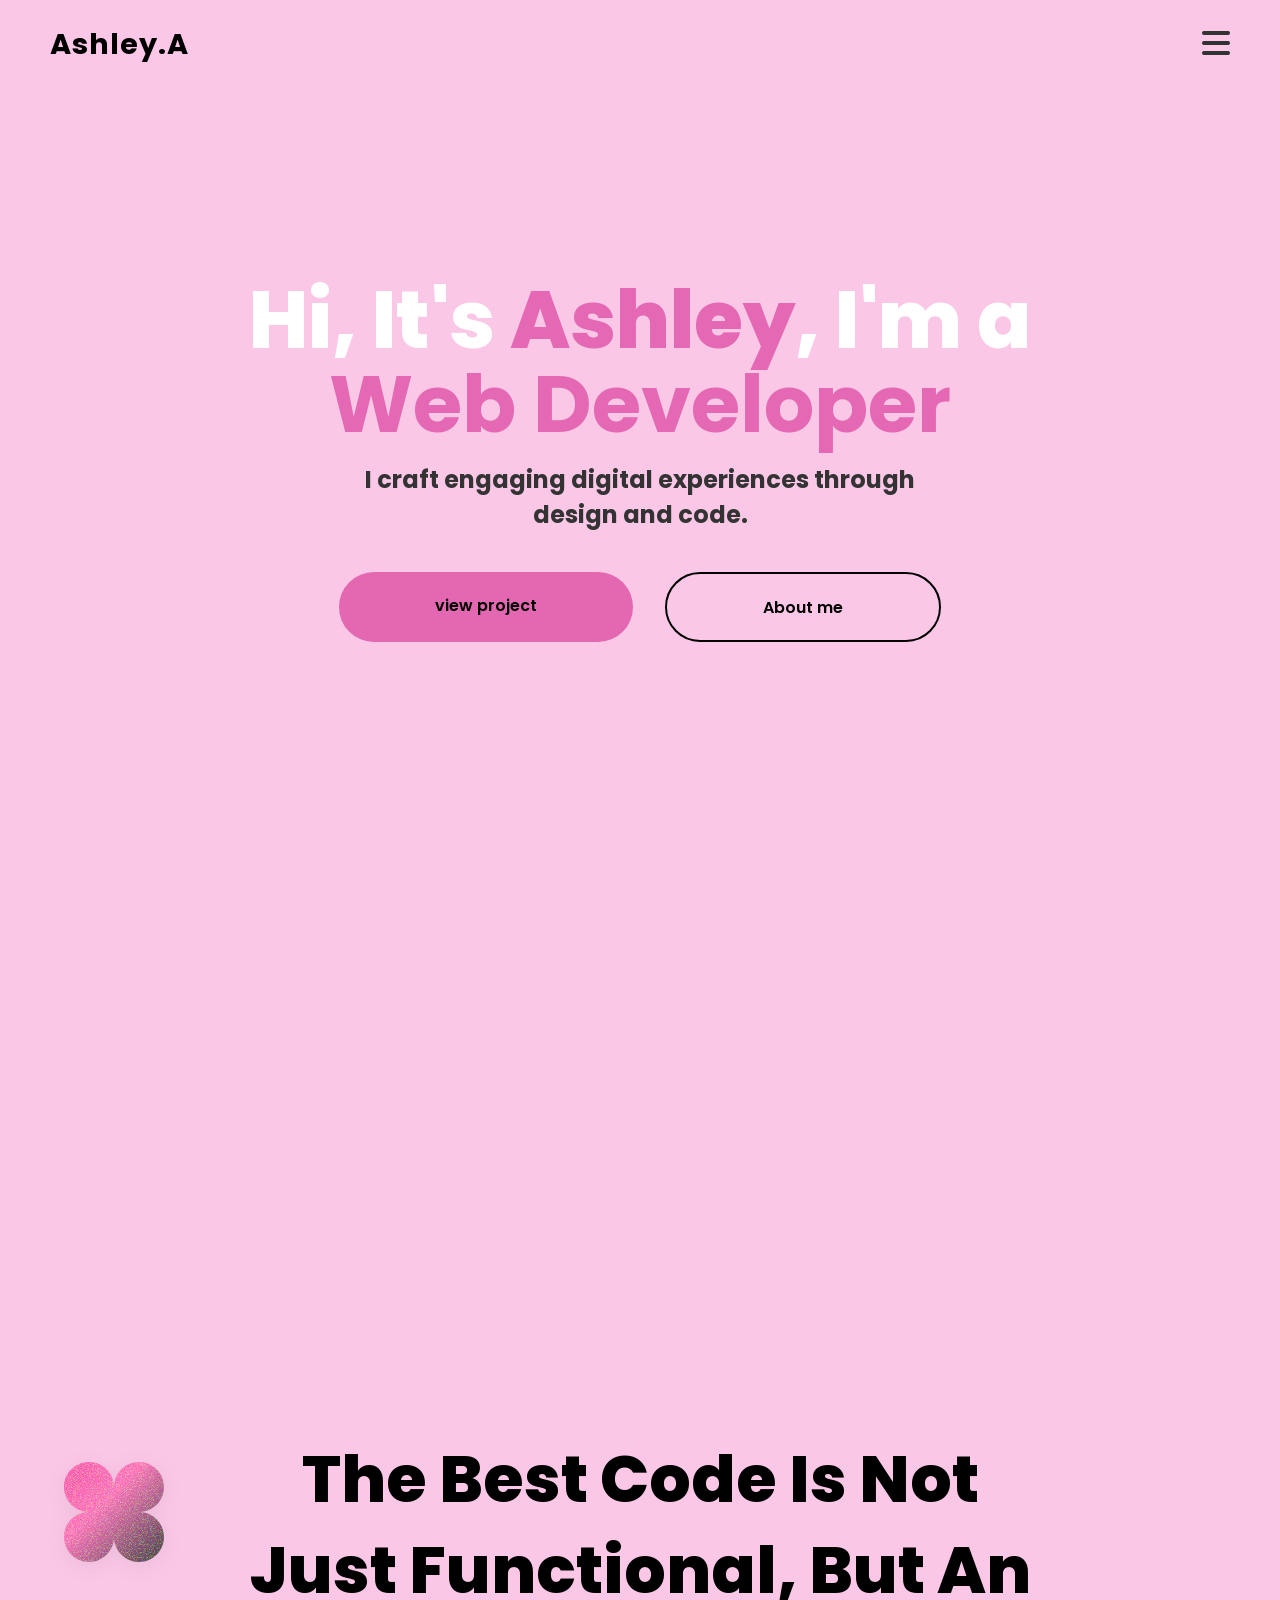
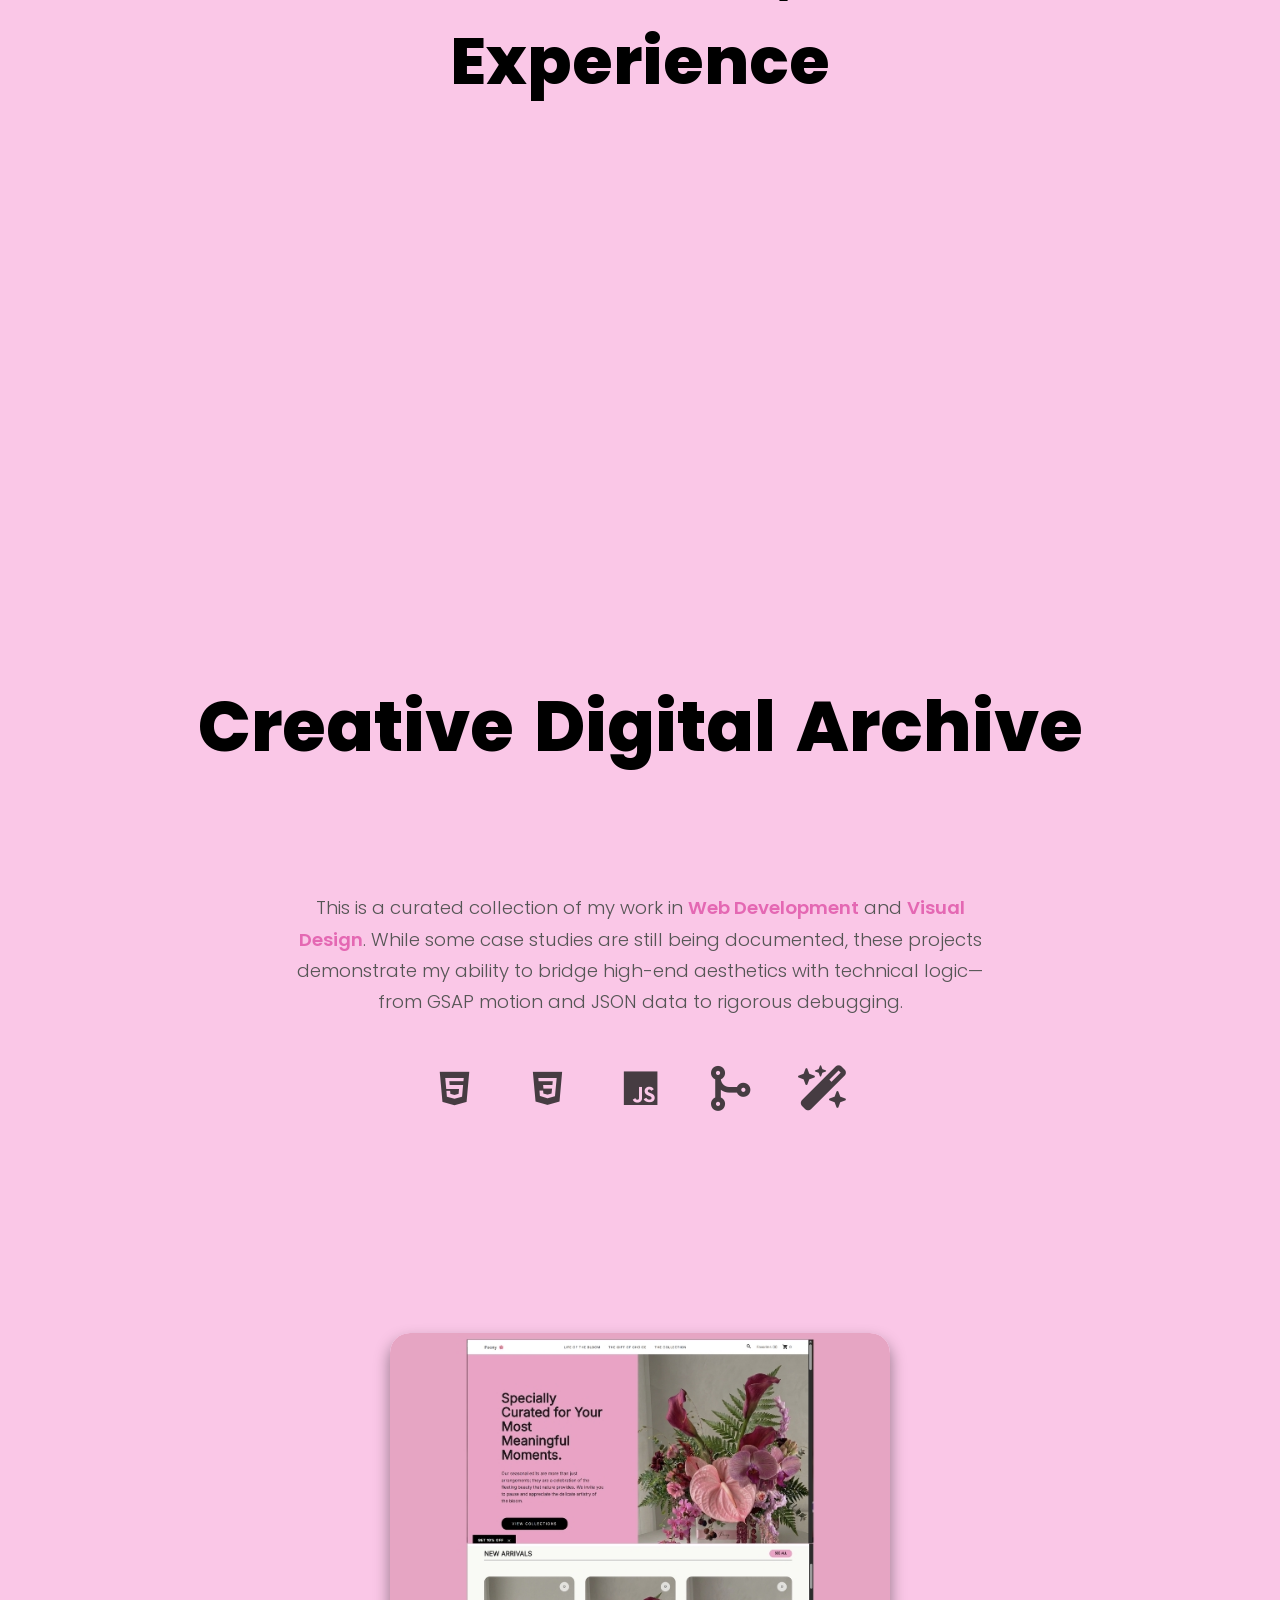
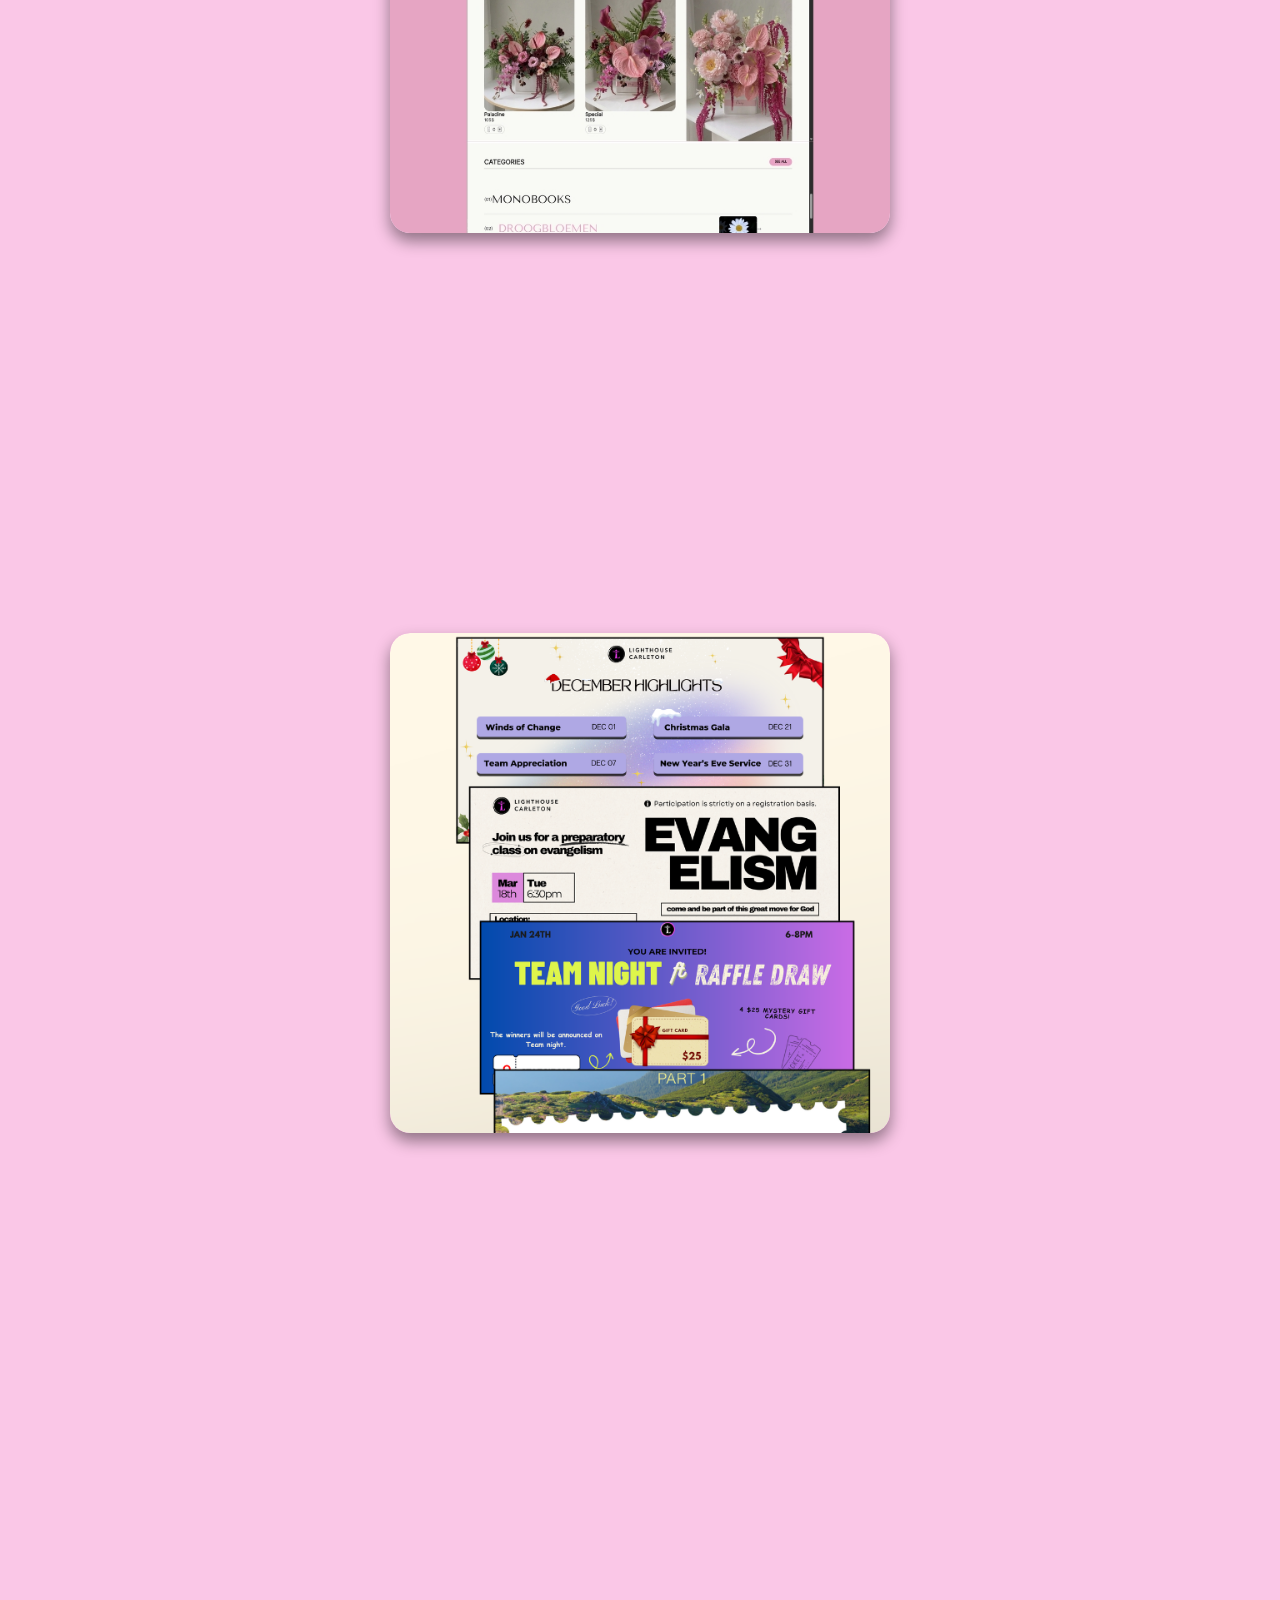
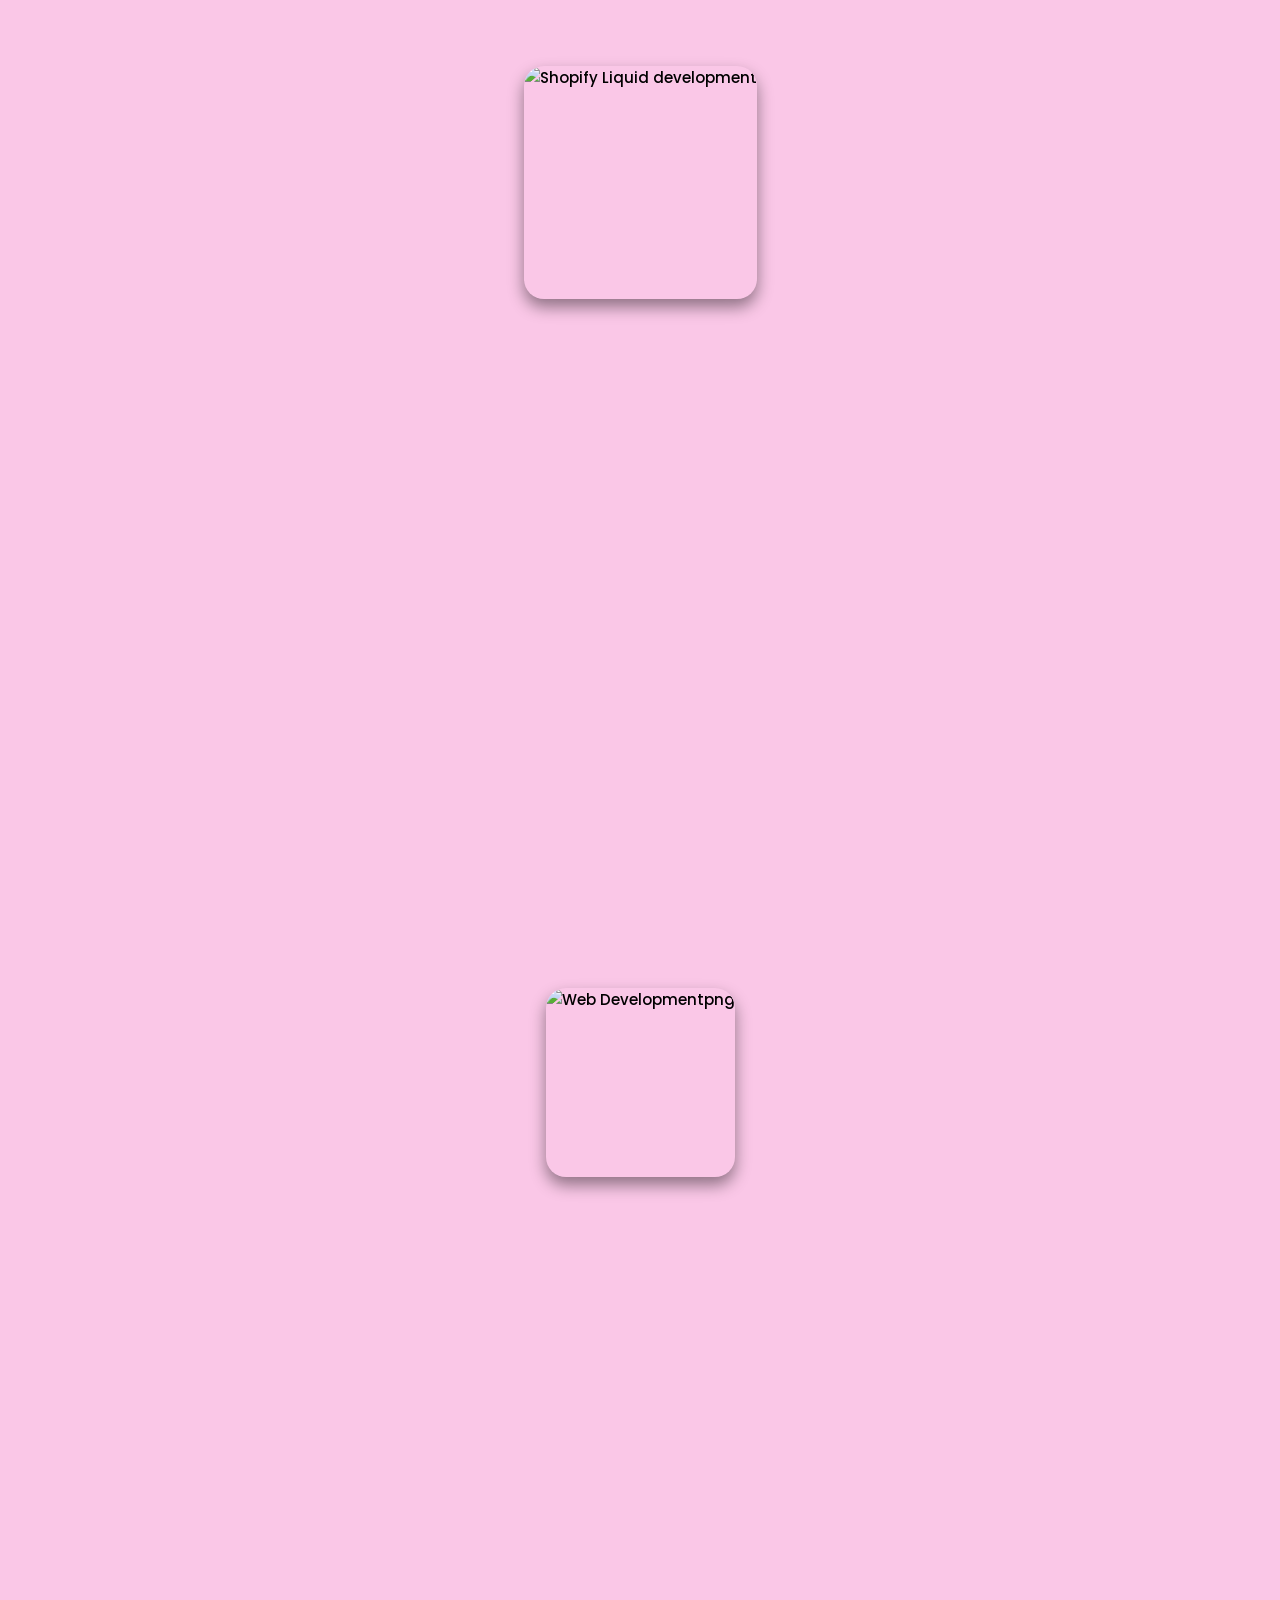
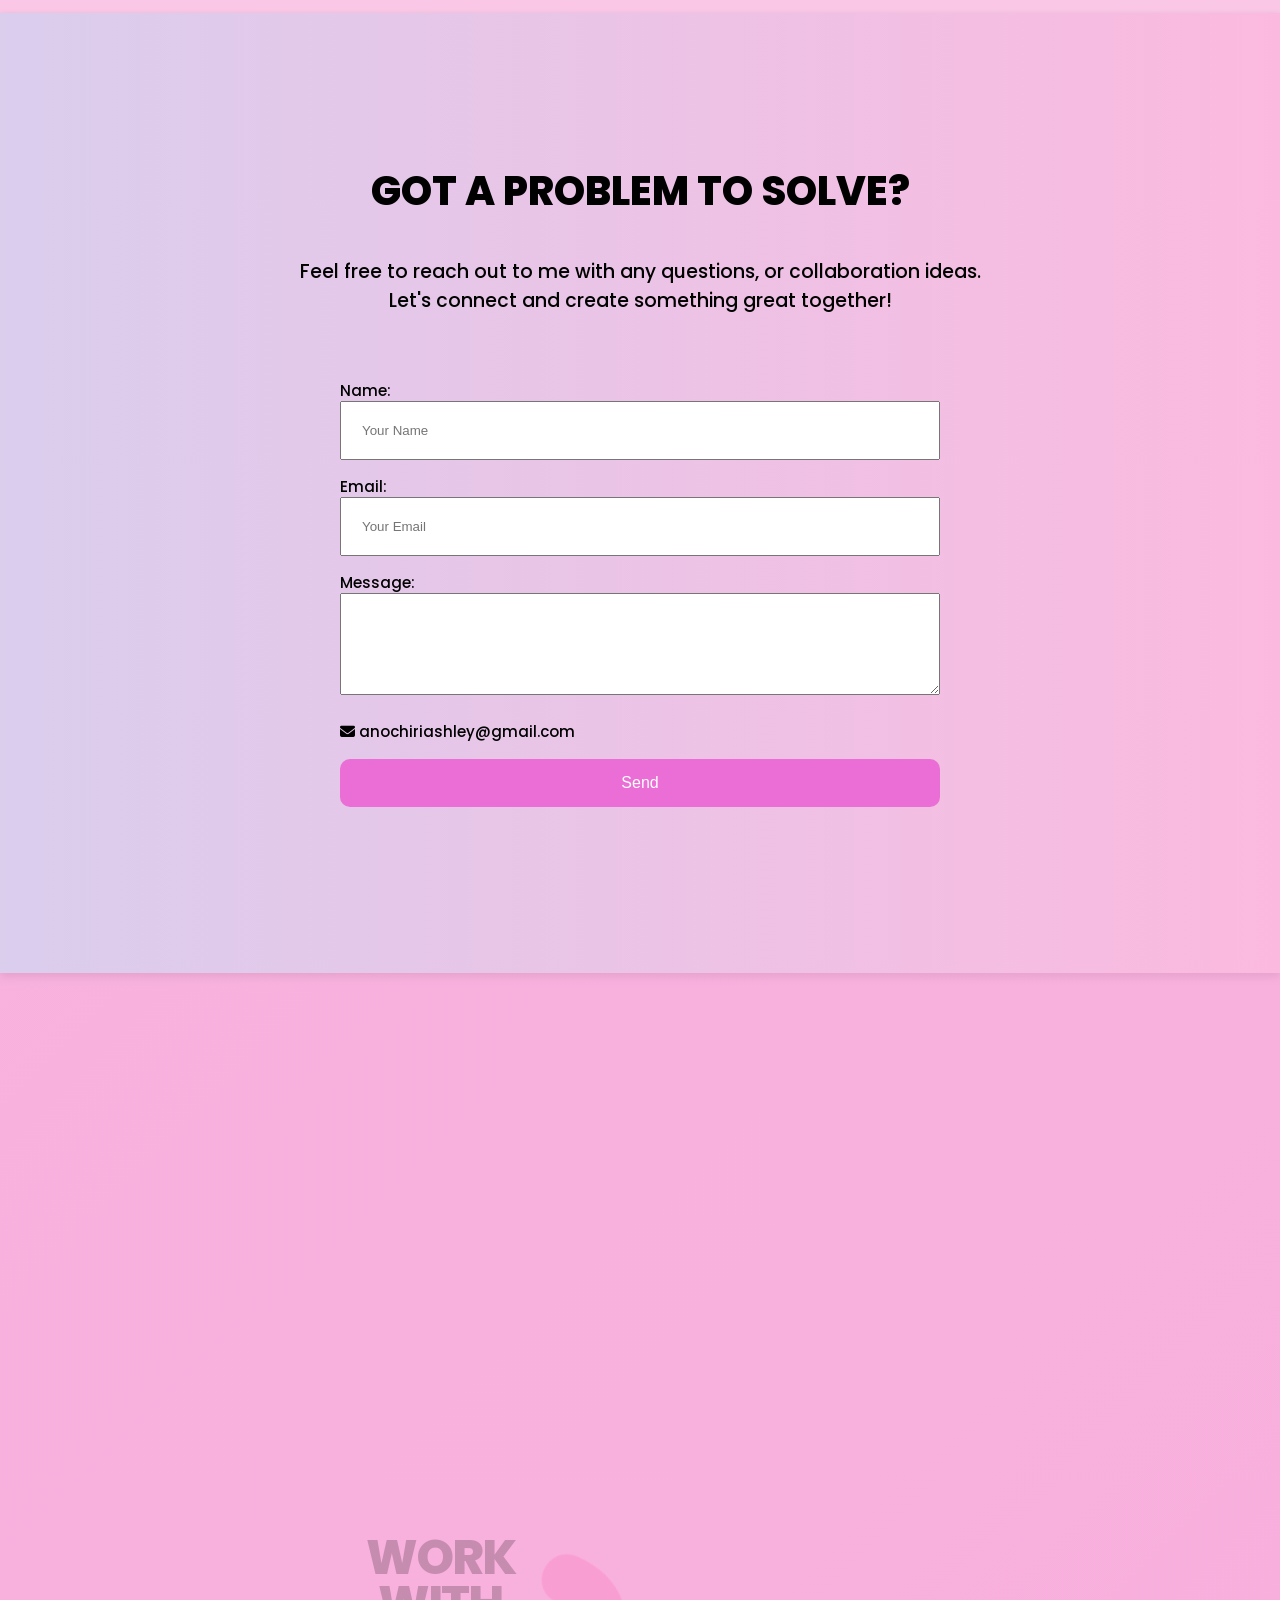
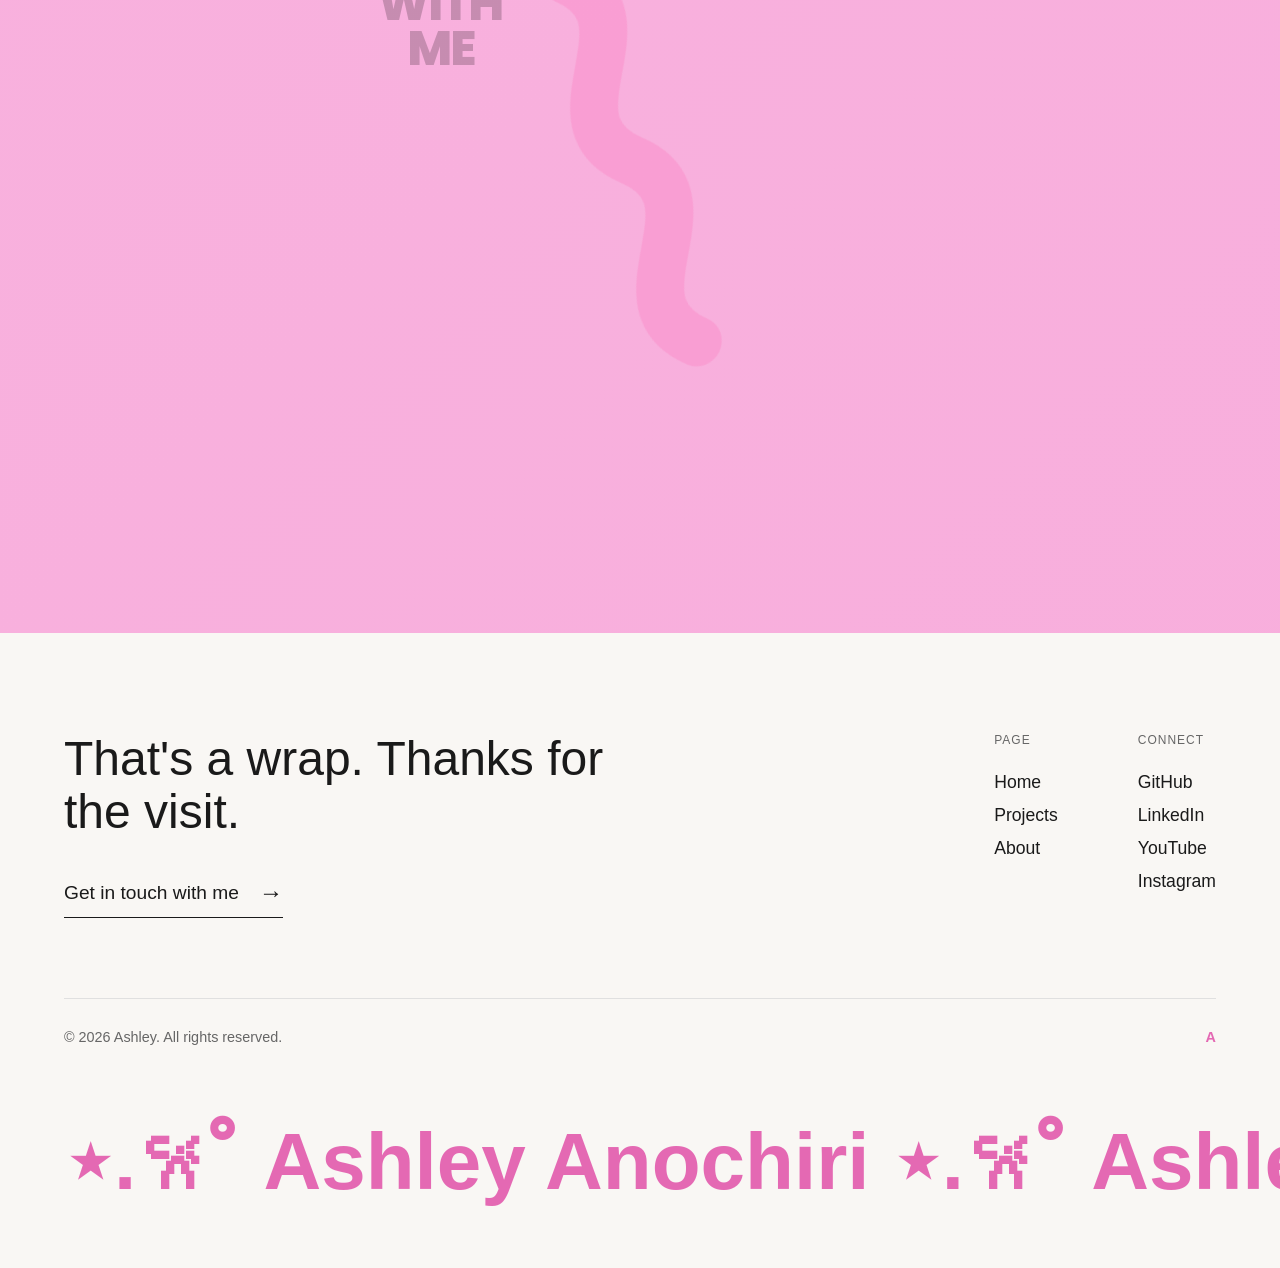
==== commit af8dc44a: "Udated the project section and the pop-up info" ====
--- a/index.html
+++ b/index.html
@@ -11,6 +11,12 @@
 
     <!-- ==== font awesome ===== -->
     <link rel="stylesheet" href="https://cdnjs.cloudflare.com/ajax/libs/font-awesome/6.7.2/css/all.min.css" />
+
+    <!-- === favicon === -->
+    <link rel="apple-touch-icon" sizes="180x180" href="favicon_io/apple-touch-icon.png">
+    <link rel="icon" type="image/png" sizes="32x32" href="favicon_io/favicon-32x32.png">
+    <link rel="icon" type="image/png" sizes="16x16" href="favicon_io/favicon-16x16.png">
+    <link rel="manifest" href="favicon_io/site.webmanifest">
 </head>
 
 <body>
@@ -28,7 +34,7 @@
     <ul class="nav-links">
       <li><a href="index.html">Home</a></li>
       <li><a href="about.html">About Me</a></li>
-      <li><a href="#projects">Projects</a></li>
+      <li><a href="index.html#projects">Projects</a></li>
       <li><a href="resume.html">Resume</a></li>
       <li><a href="mailto:anochiriashley@gmail.com" class="menu-email">Contact Me</a></li>
     </ul>
@@ -129,8 +135,8 @@
 
     <section class="project-step" >
         <div class="image-link" onclick="openProject('uxui')">
-            <span class="project-image"><img src="./images/ux.jpg" alt="UX/UI design"></span>
-            <span class="hover-text">UX/UI Design</span>
+            <span class="project-image"><img src="./images/Shopify Liquid development.png" alt="Shopify Liquid development"></span>
+            <span class="hover-text">Shopify Liquid Development</span>
         </div>
     </section>
 
@@ -138,8 +144,8 @@
 
         <section class="project-step">
         <div class="image-link" onclick="openProject('motion')">
-            <span class="project-image"><img src="./images/ux 3.jpg" alt="Motion graphics"></span>
-            <span class="hover-text">Motion Graphics</span>
+            <span class="project-image"><img src="./images/binge-library.png" alt="Web Developmentpng"></span>
+            <span class="hover-text">Media Management App</span>
         </div>
     </section>
 </div>
@@ -200,7 +206,7 @@
               <p><i class="fas fa-envelope"></i> anochiriashley@gmail.com</p>
           </div>
           
-            <button class="con-button" type="submit">Send</button>
+            <button class="contact-button" type="submit">Send</button>
         </form>
     </div>
 </div>
@@ -228,7 +234,7 @@
     <div class="footer-left">
       <h1 class="footer-title">That's a wrap. Thanks for the visit.</h1>
       <div class="email-wrapper">
-        <a href="mailto:hello@ashley.com" class="email-link">Get in touch with me</a>
+        <a href="mailto:anochiriashley@gmail.com" class="email-link">Get in touch with me</a>
         <span class="email-arrow">→</span>
       </div>
     </div>
@@ -282,12 +288,28 @@
     
     <p>
       I’m currently refining my <strong>Digital Archive</strong> to ensure every interaction is pixel-perfect. 
-      Some case studies are still being coded—thanks for your patience while I build!
+      Some case studies are still being coded—thanks for your patience while I build! <br>
+     <strong>Updates every week end at 6pm EST.</strong>
     </p>
     
     <button id="close-popup" class="pop-btn">Explore Finished Works</button>
   </div>
 
 </div>
+
+<script>
+  // nav bar script to close the menu when clicking on the projects link
+  // 1. Selected the Projects link, the nav menu, and the hamburger button
+  const projectsLink = document.querySelector('a[href="index.html#projects"]');
+  const navMenu = document.getElementById('nav-menu');
+  const mobileMenu = document.getElementById('mobile-menu');
+
+  // 2.This Listen for a click on the Projects link
+  projectsLink.addEventListener('click', () => {
+    // 3. Remove the class that keeps the menu visible
+    navMenu.classList.remove('active');
+    mobileMenu.classList.remove('active');
+  });
+</script>
 </body>
 </html>
--- a/style.css
+++ b/style.css
@@ -872,7 +872,7 @@
 }
 
 /* === styling the button == */
-button {
+.contact-button {
   margin-top: 1rem;
     padding: 15px;
     border-radius: 10px;
@@ -885,8 +885,10 @@
 
 }
 
-button:hover {
-background-color: #e5a3af;
+.contact-button:hover {
+ background-color: #e365b1f9;
+    box-shadow: 0 0 15px 5px #e365b1f9;
+    
 }
 
 
@@ -1095,7 +1097,7 @@
   margin-top: 50px;
   font-size: 88px;
   width: max-content;
-  animation: scroll-text 40s linear infinite;
+  animation: scroll-text 10s linear infinite;
  
 }
 
@@ -1207,7 +1209,7 @@
   }
 
   .home__container {
-    padding: 0 24px;
+    padding: 0 30px; /* was 24px */
   }
 
   .home__title {
@@ -1283,7 +1285,11 @@
     display: flex;
     flex-direction: column;
     gap: 15px;
-    padding: 0 16px;
+    padding: 0 16px; /* was 16px */
+   
+  }
+.butt-parent a {
+    font-size: 12px !important;
   }
 
   .wel_come {
@@ -1413,9 +1419,10 @@
   }
 
   .project-step {
-   /* margin-bottom: 50px; */
-    padding: 2rem 0;
-  }
+    height: 85vh; /* Reduced height for mobile */
+   /* margin-bottom: 50px; 
+   padding: 2rem 0; */
+  } 
 
   .image-link {
     width: 85%;
@@ -1587,8 +1594,8 @@
   .modal-content {
     width: 92% !important; /* Keeps it within phone edges */
     max-height: 60vh !important; /* Takes up 80% of phone height max */
-    overflow-y: hidden !important; /* Prevents container itself from scrolling */
-    padding: 15px !important;
+   /*  overflow-y: hidden !important; Prevents container itself from scrolling */
+   /* padding: 15px !important; */
   }
 
   .modal-details {
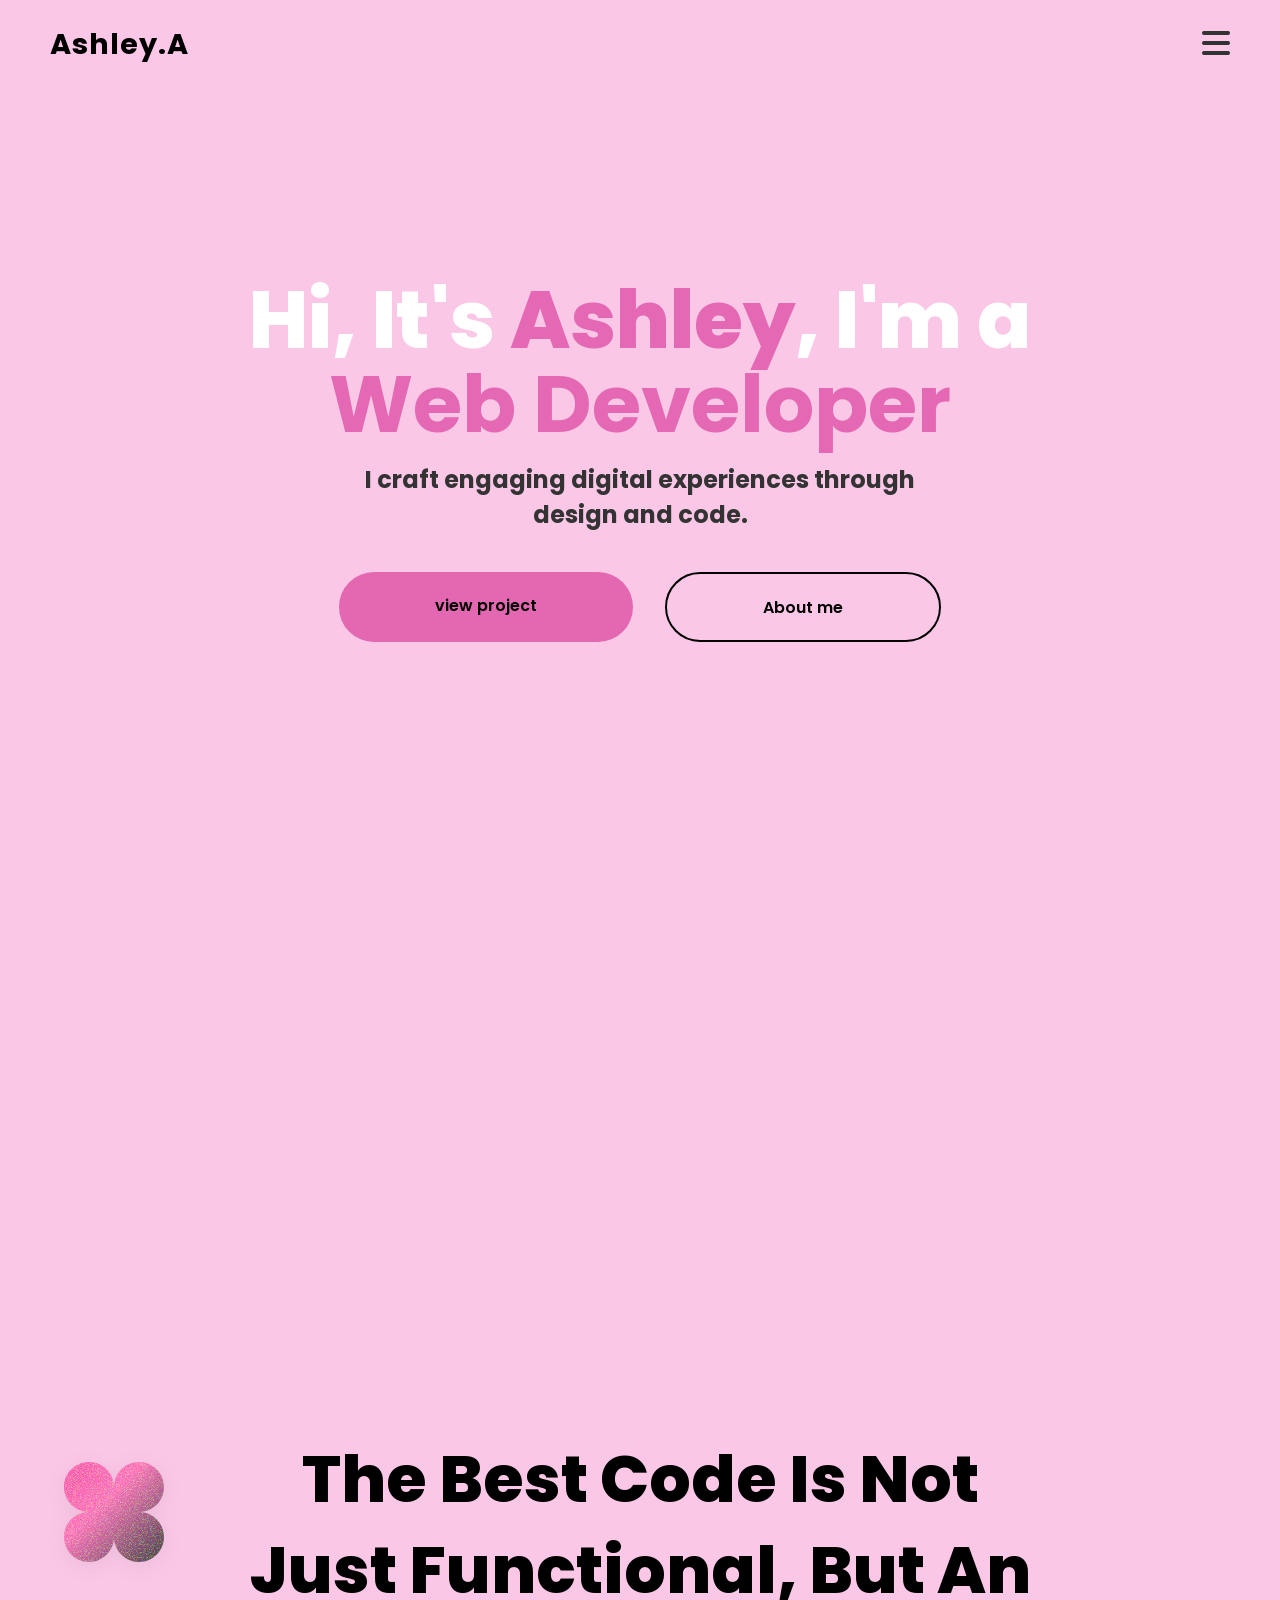
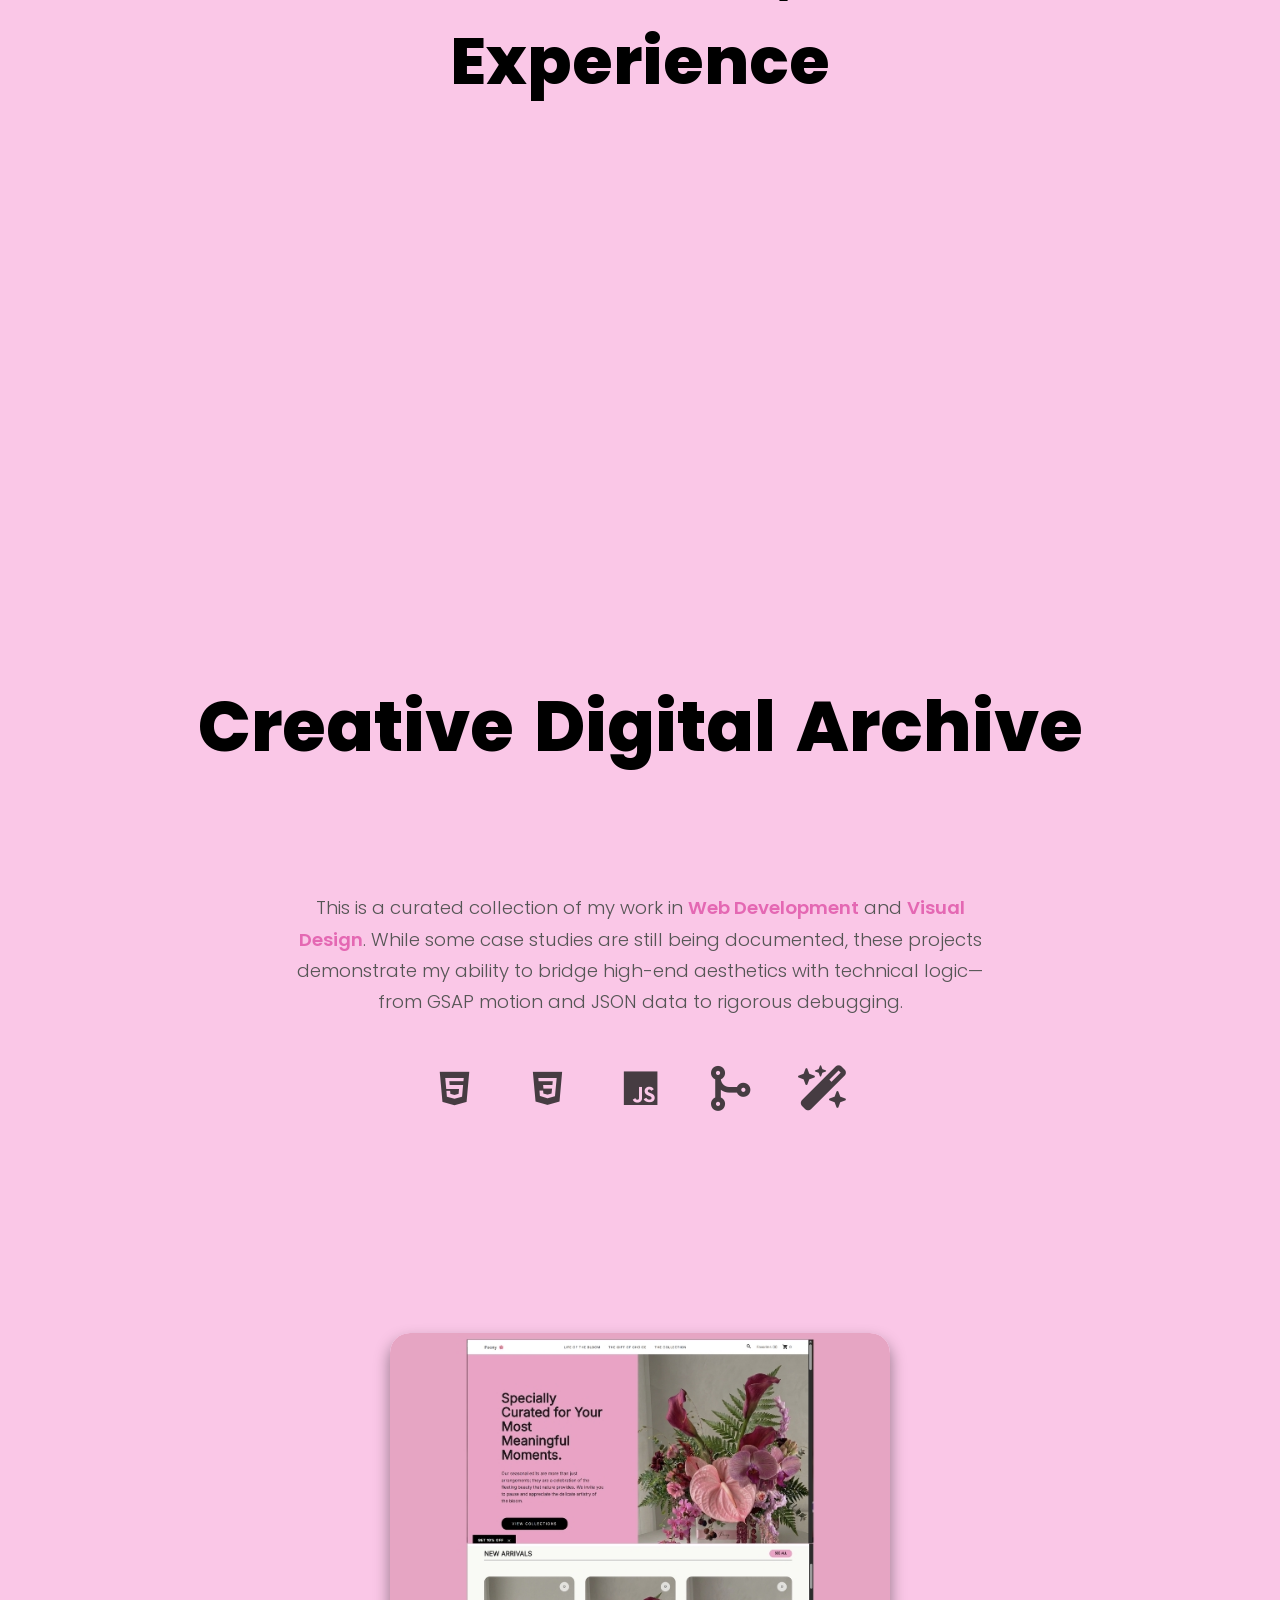
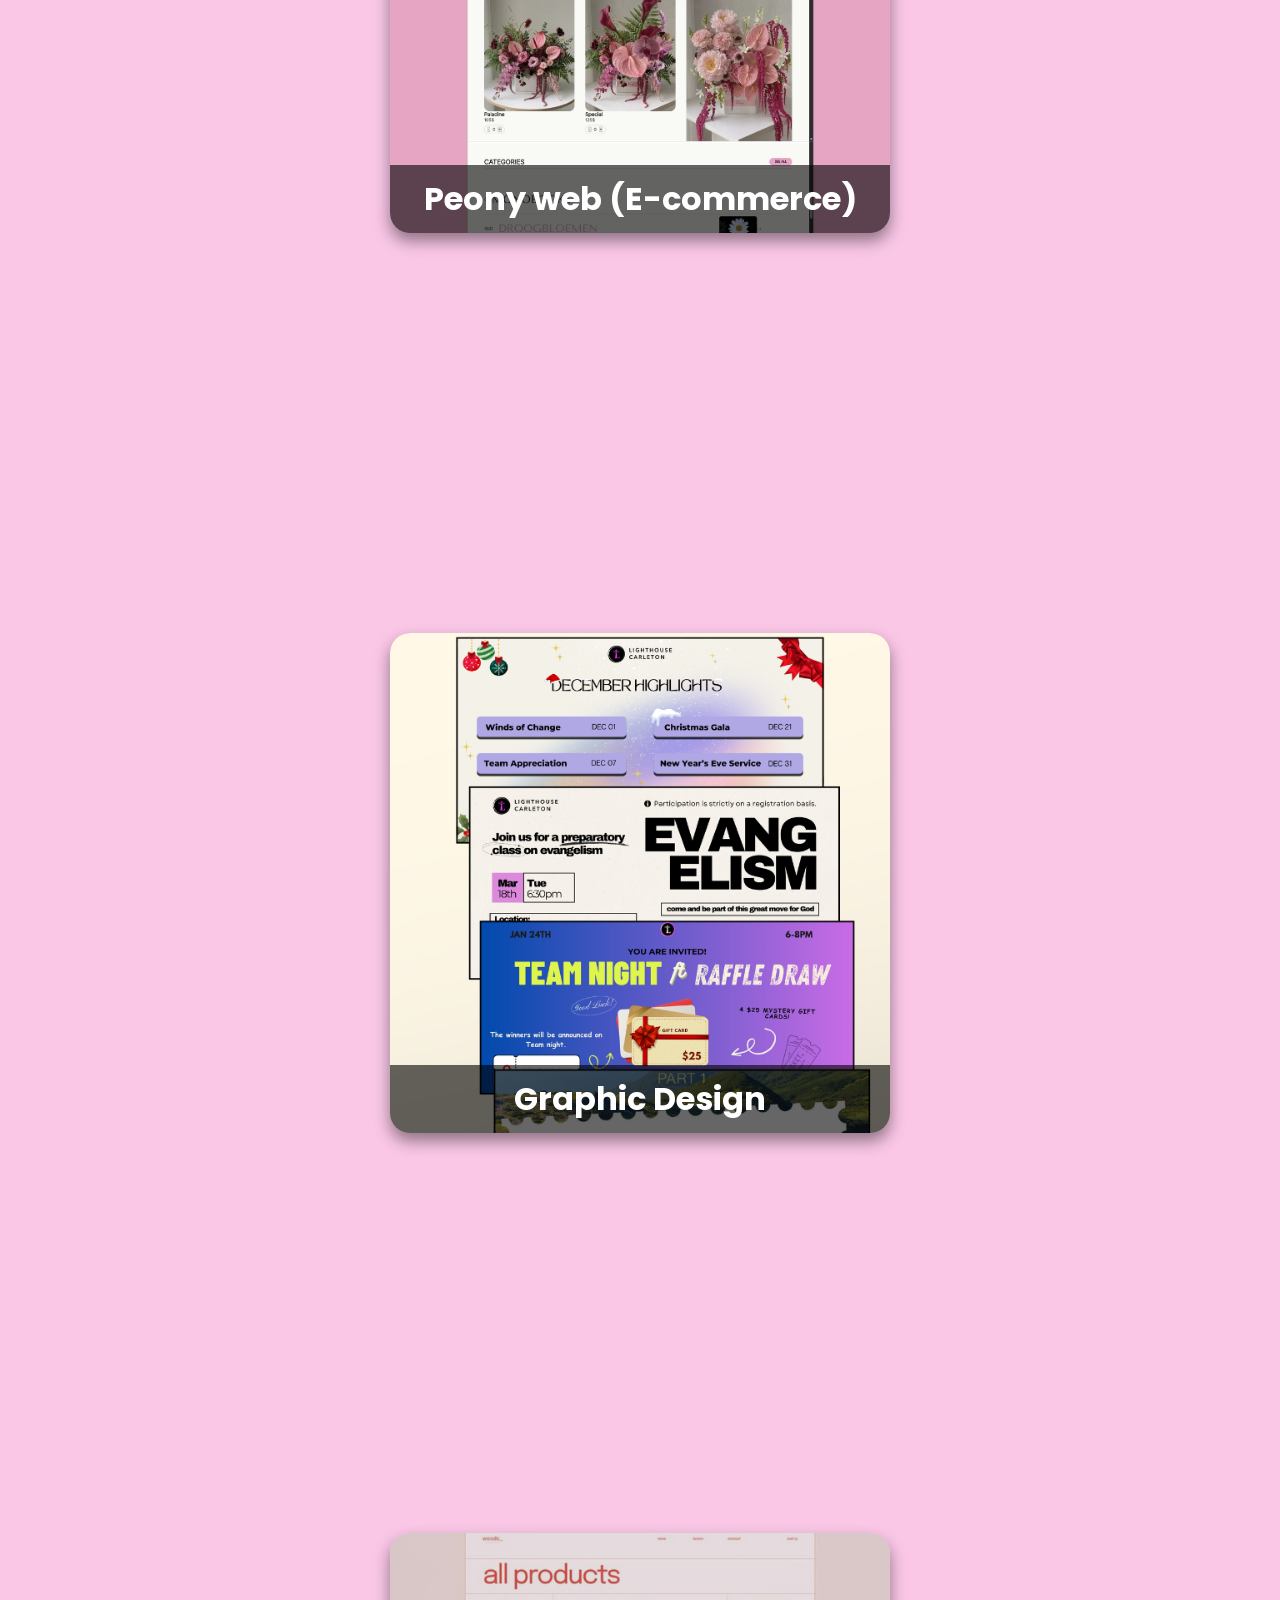
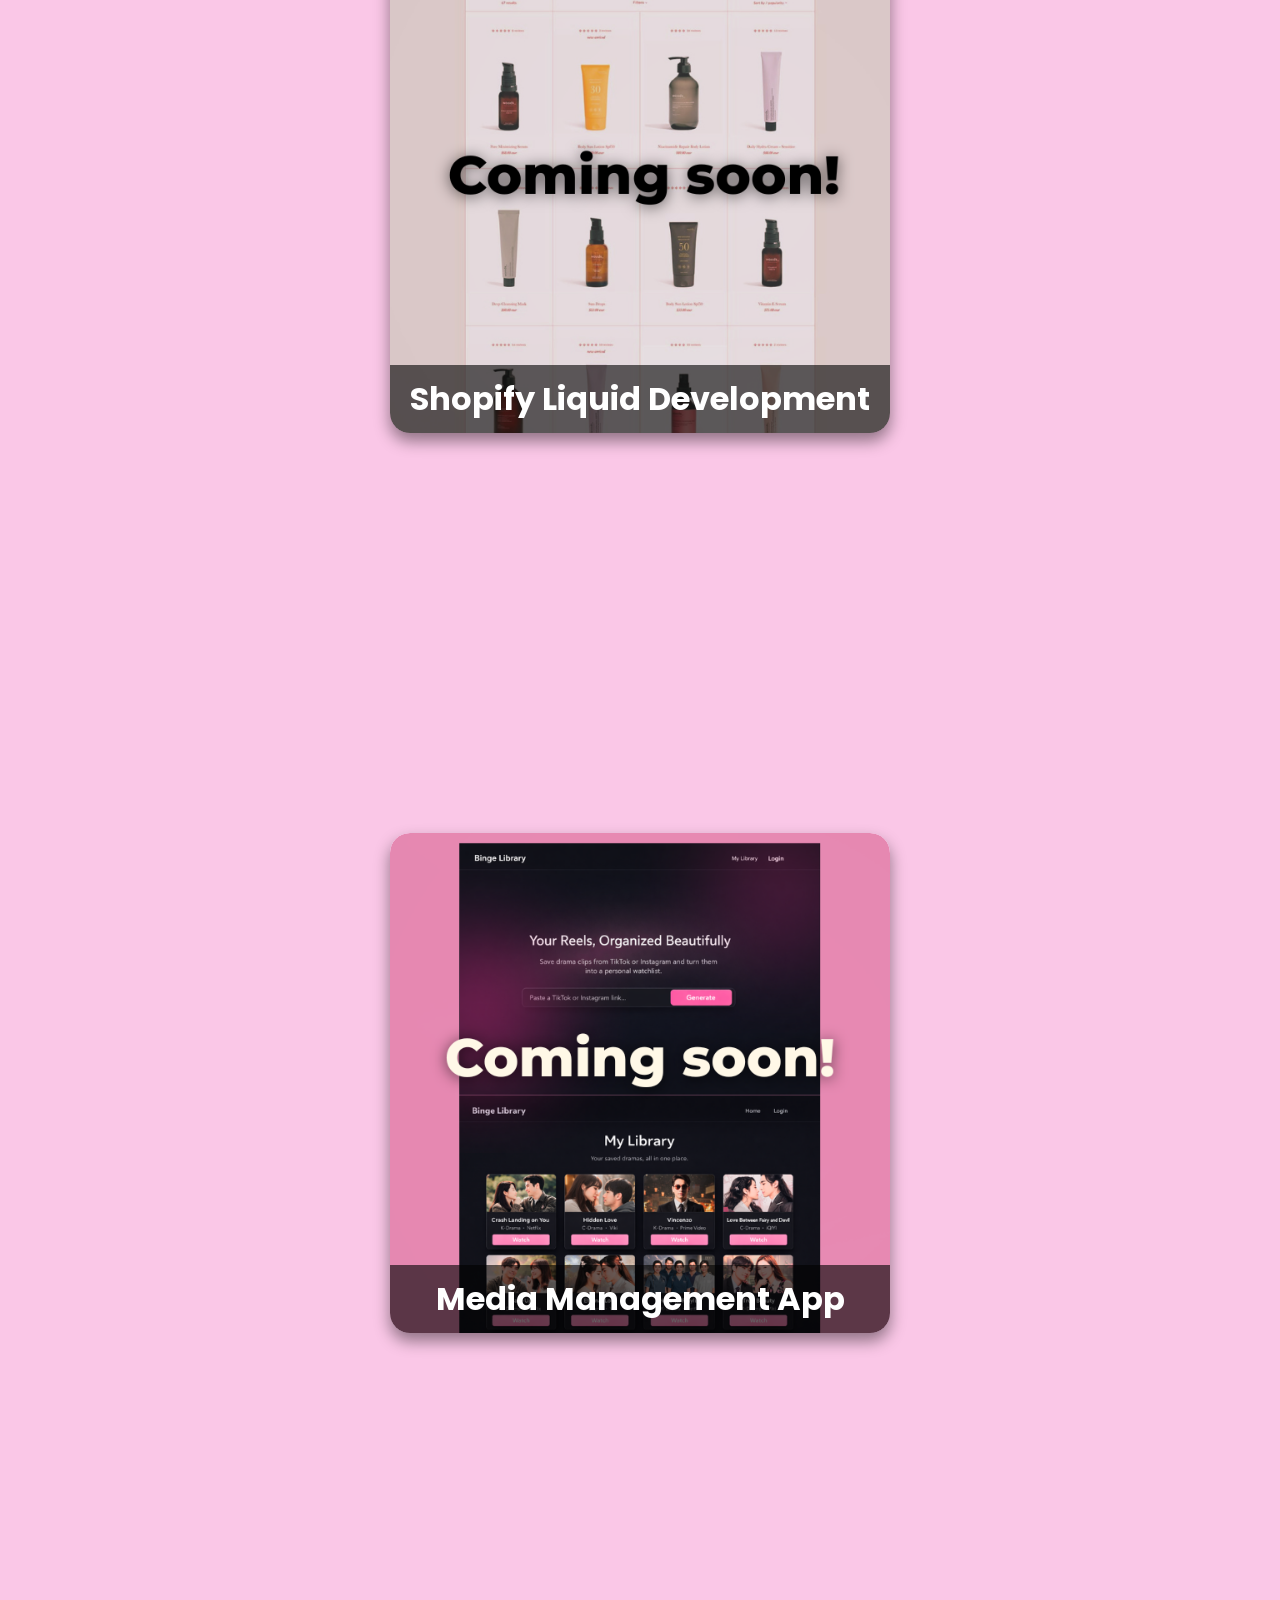
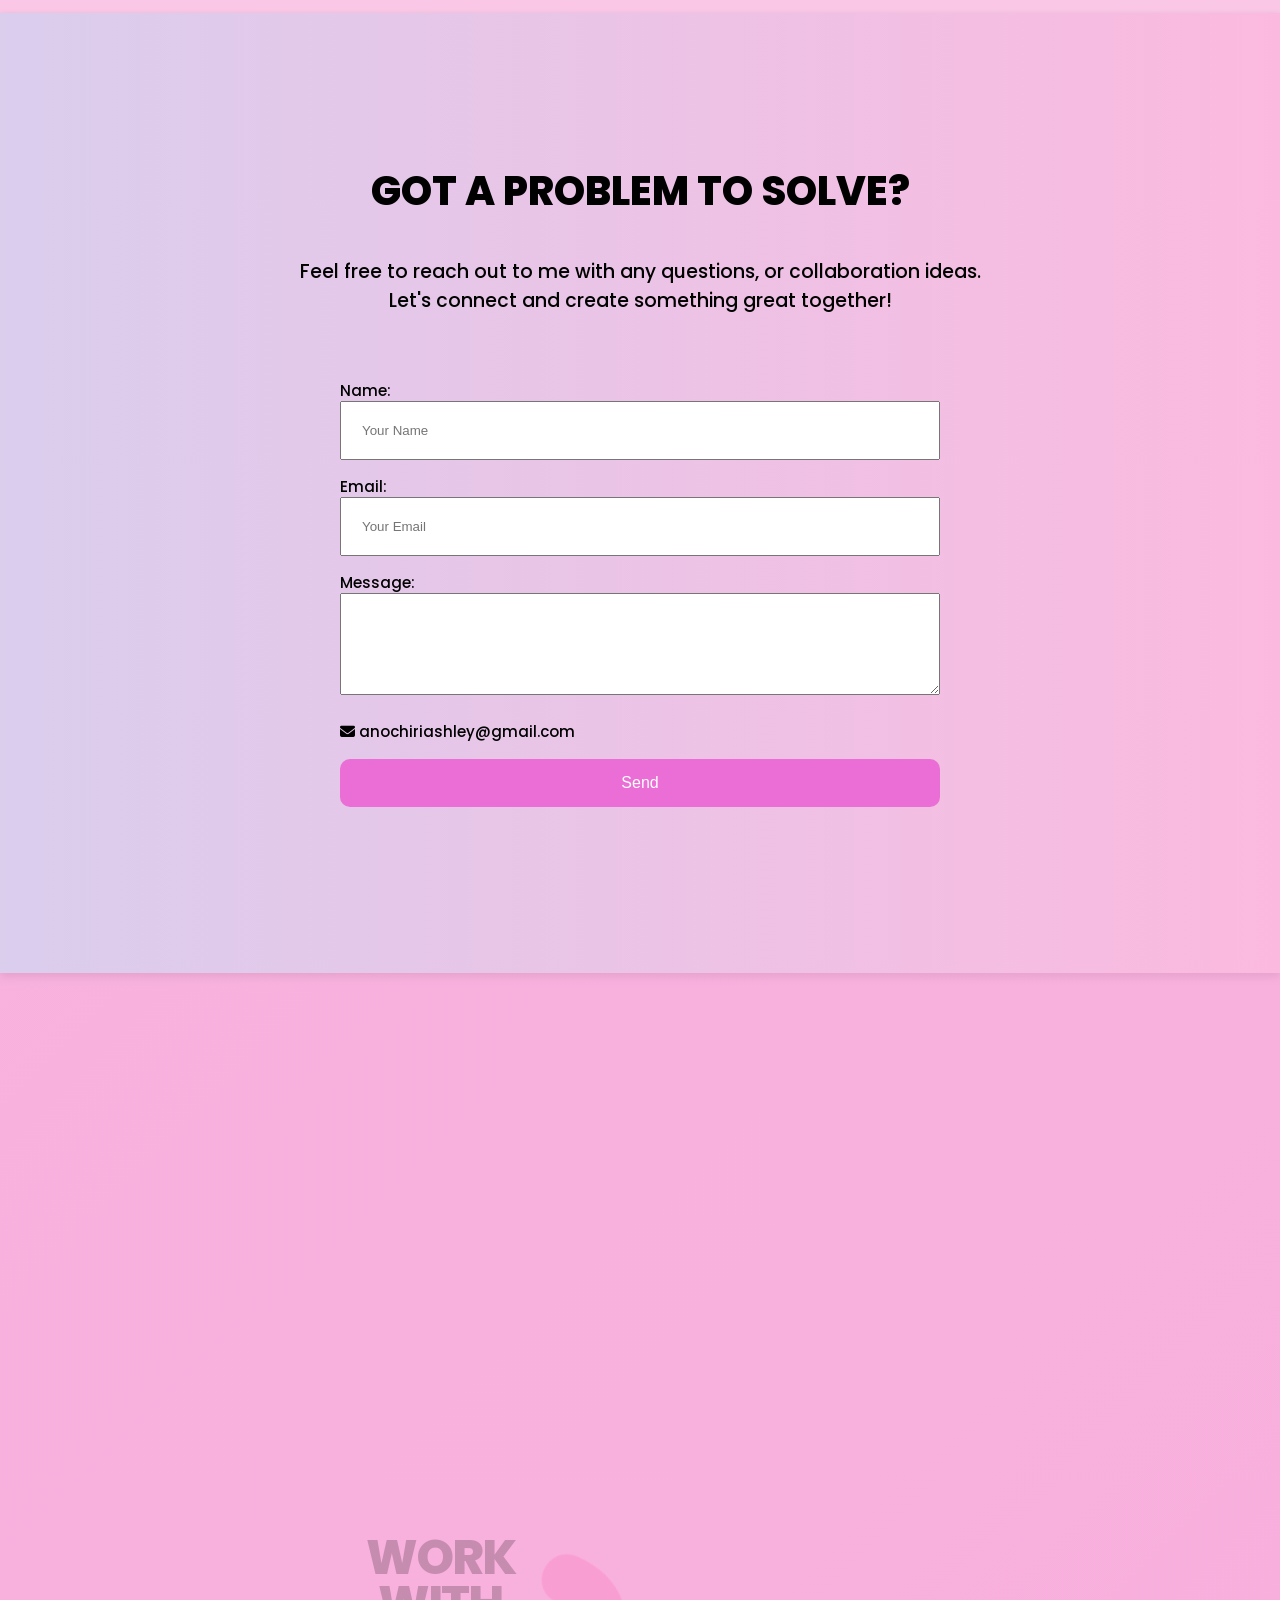
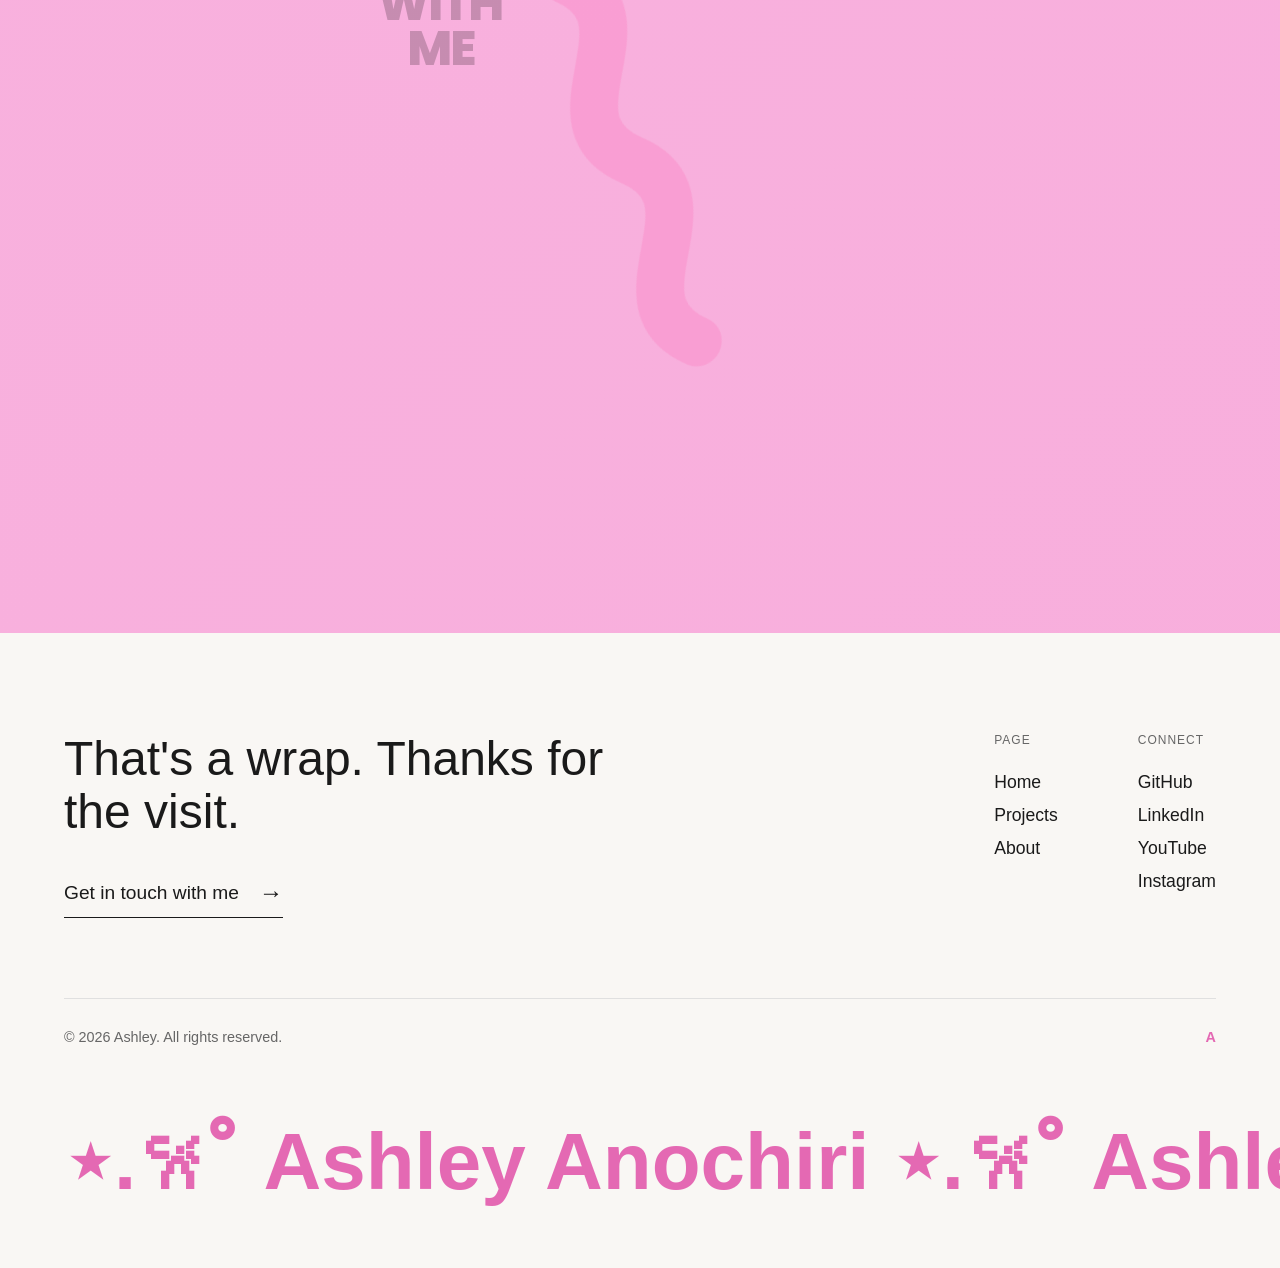
==== commit a23fb22e: "added web3form access key to the contact-form in html, corrected image name in js" ====
--- a/index.html
+++ b/index.html
@@ -144,7 +144,7 @@
 
         <section class="project-step">
         <div class="image-link" onclick="openProject('motion')">
-            <span class="project-image"><img src="./images/binge-library.png" alt="Web Developmentpng"></span>
+            <span class="project-image"><img src="./images/binge-library.png" alt="Binge Library App"></span>
             <span class="hover-text">Media Management App</span>
         </div>
     </section>
@@ -193,9 +193,11 @@
     </div>
 
     <div class="contact-form">
-        <form action="#" method="POST">
+        <form action="https://api.web3forms.com/submit" method="POST">
             <label for="name">Name:</label>
-            <input type="text" id="name" name="name" required placeholder="Your Name">
+            <input type="hidden" name="access_key" value="26d3c4cb-affe-4a89-8610-38b77b8bb55d" >
+
+            <input type="text" id="name" name="name"  required placeholder="Your Name">
             
             <label for="email">Email:</label>
             <input type="email" id="email" name="email" required placeholder="Your Email">
--- a/style.css
+++ b/style.css
@@ -799,14 +799,15 @@
   padding: 10px 0;
   font-size: 2rem;
   font-weight: bold;
-  opacity: 0;
-  transform: translateY(100%);
-  transition: all 0.3s ease;
-}
-
-.image-link:hover .hover-text {
   opacity: 1;
   transform: translateY(0);
+  transition: all 0.3s ease;
+}
+
+.image-link:hover .hover-text {
+  background-color: #e365b1f9;
+    box-shadow: 0 0 15px 5px #e365b1f9;
+    
 }
 
 
@@ -1525,7 +1526,7 @@
 
 }
 
-@media (max-width: 540px) {
+@media  (max-width: 540px) {
   .navbar {
     padding: 12px 16px;
   }
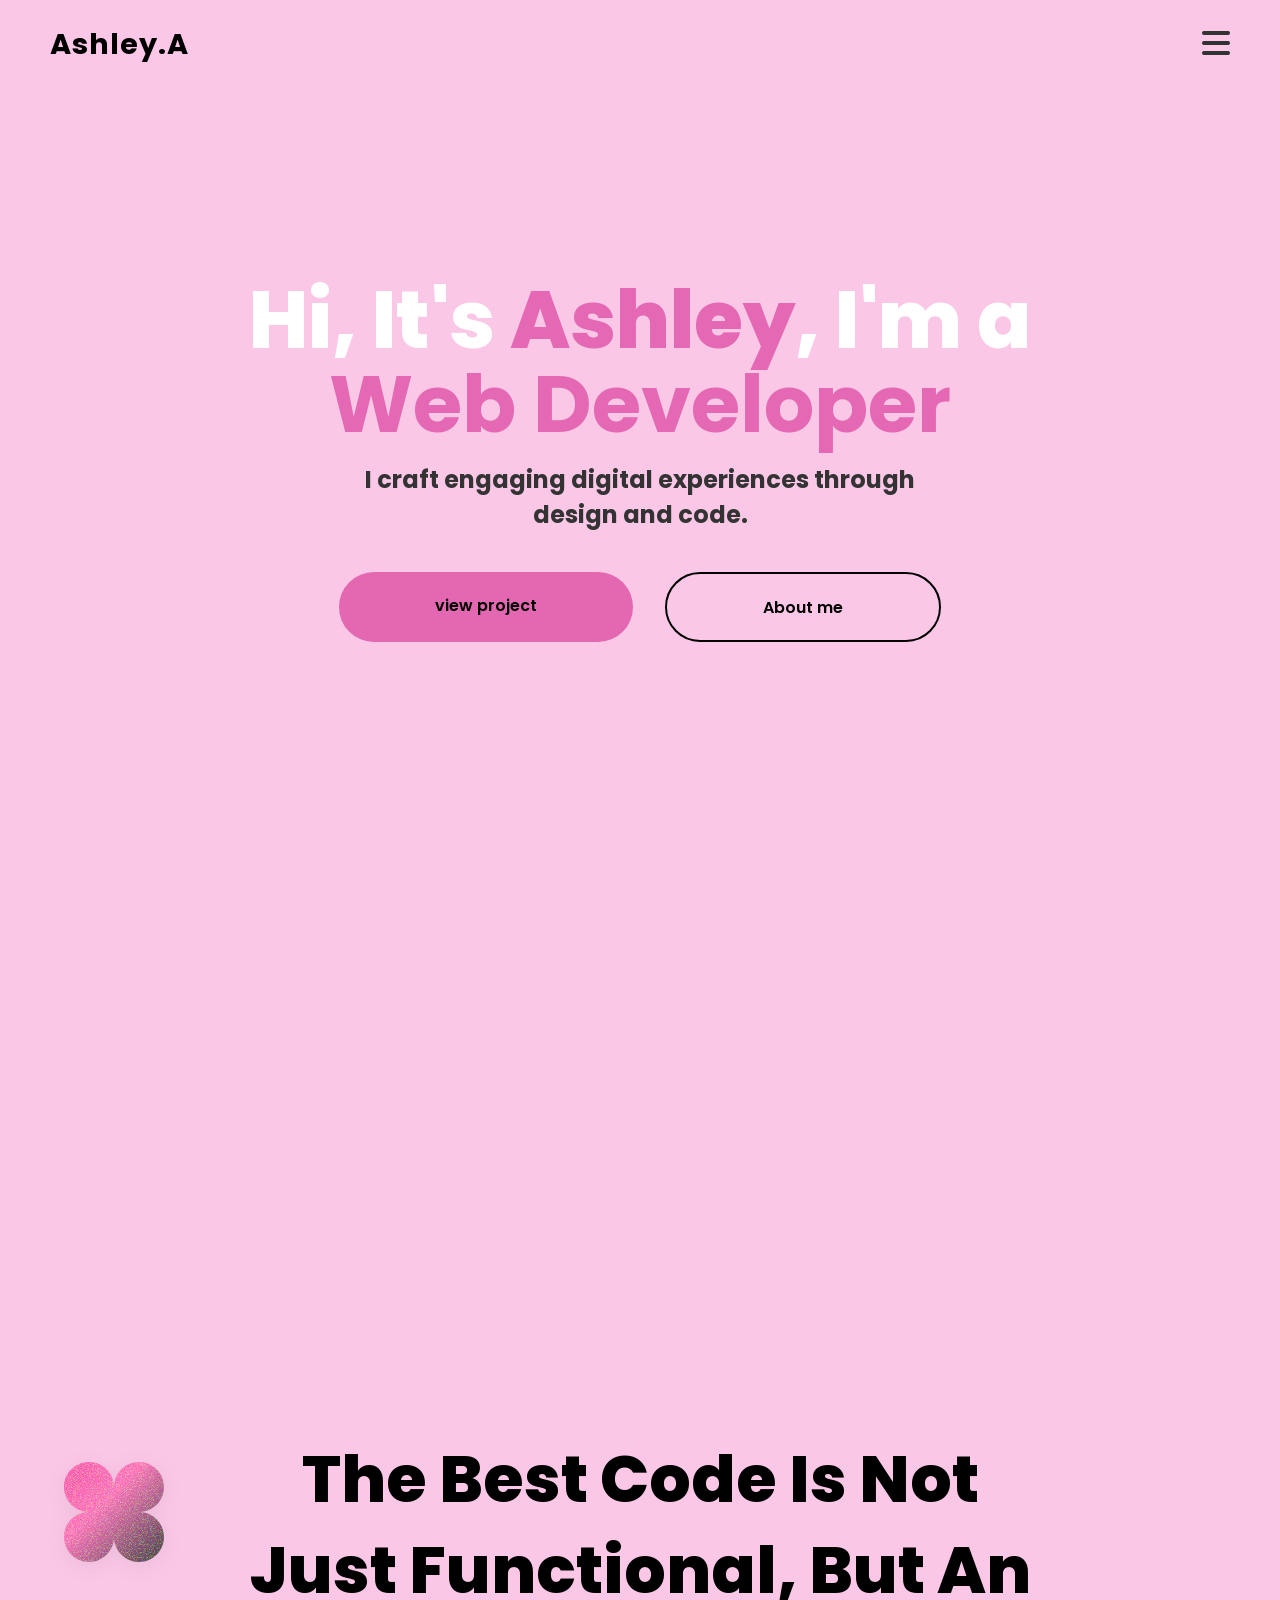
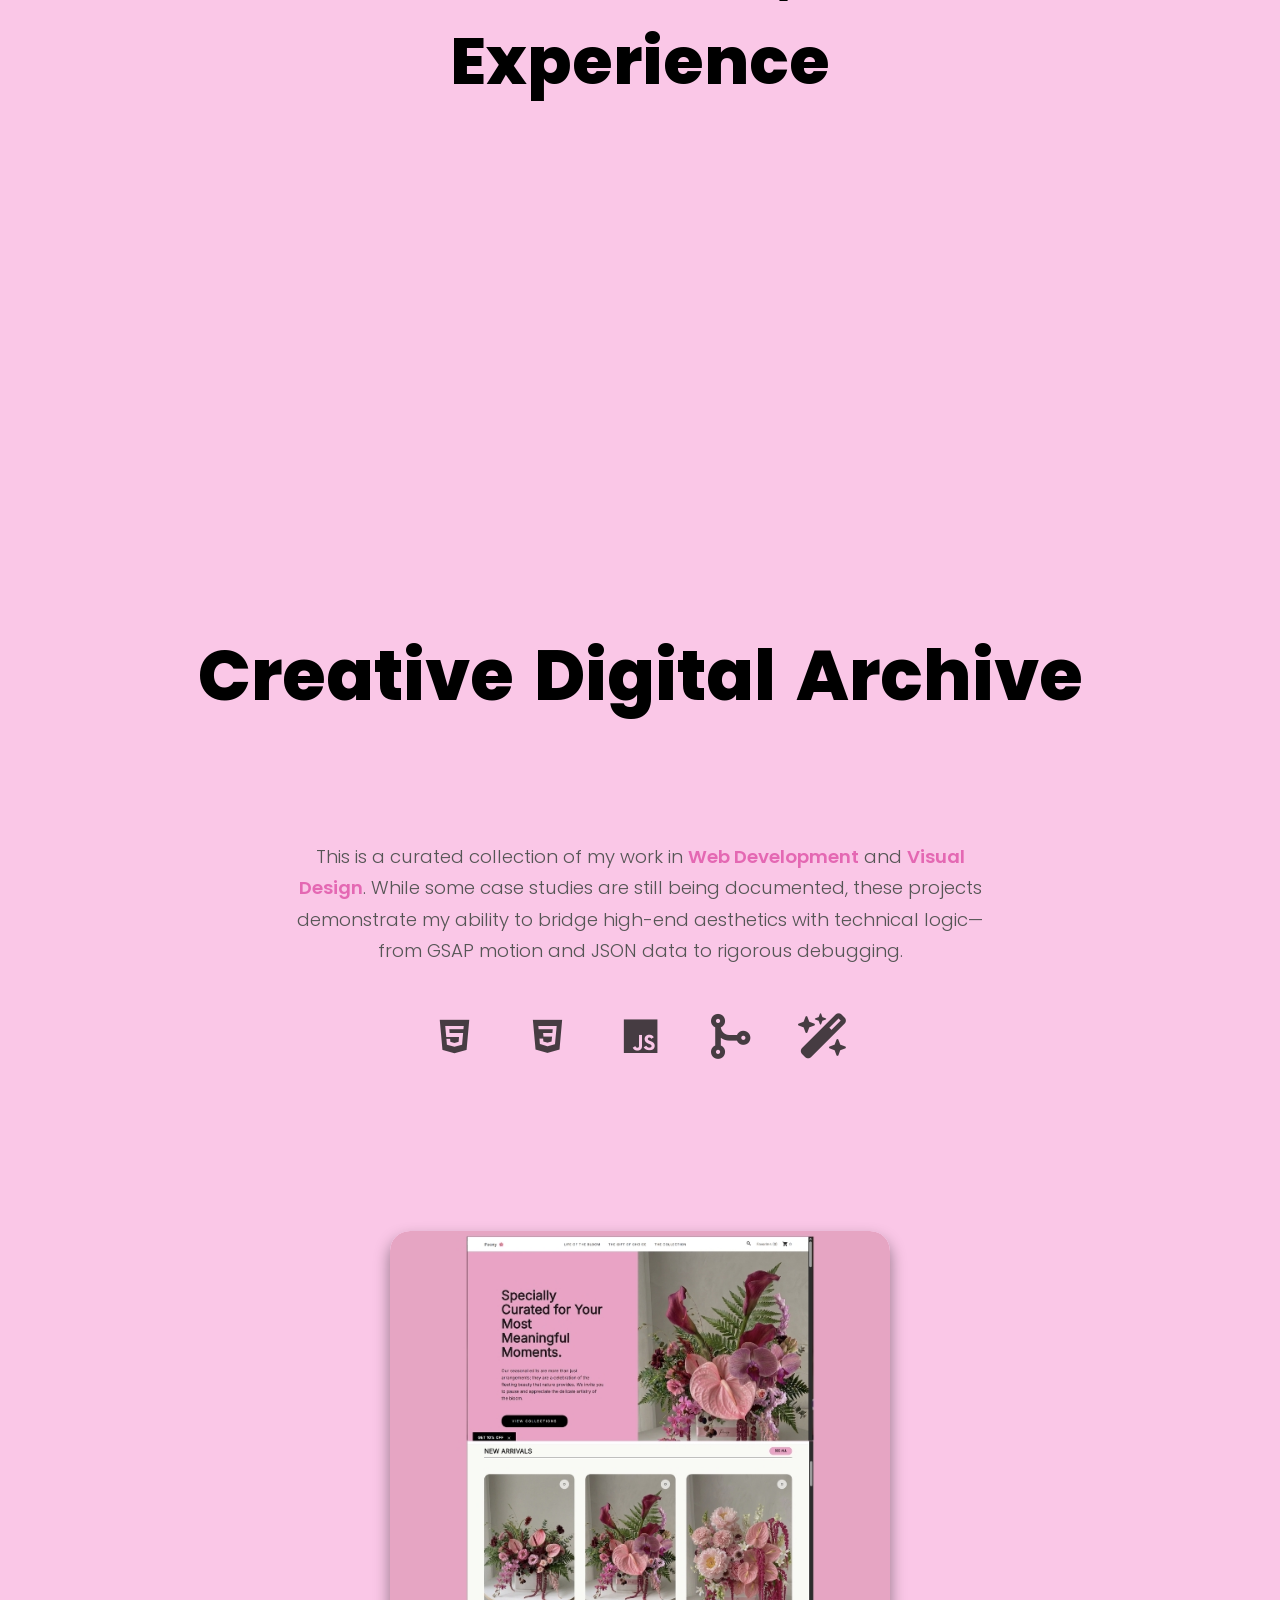
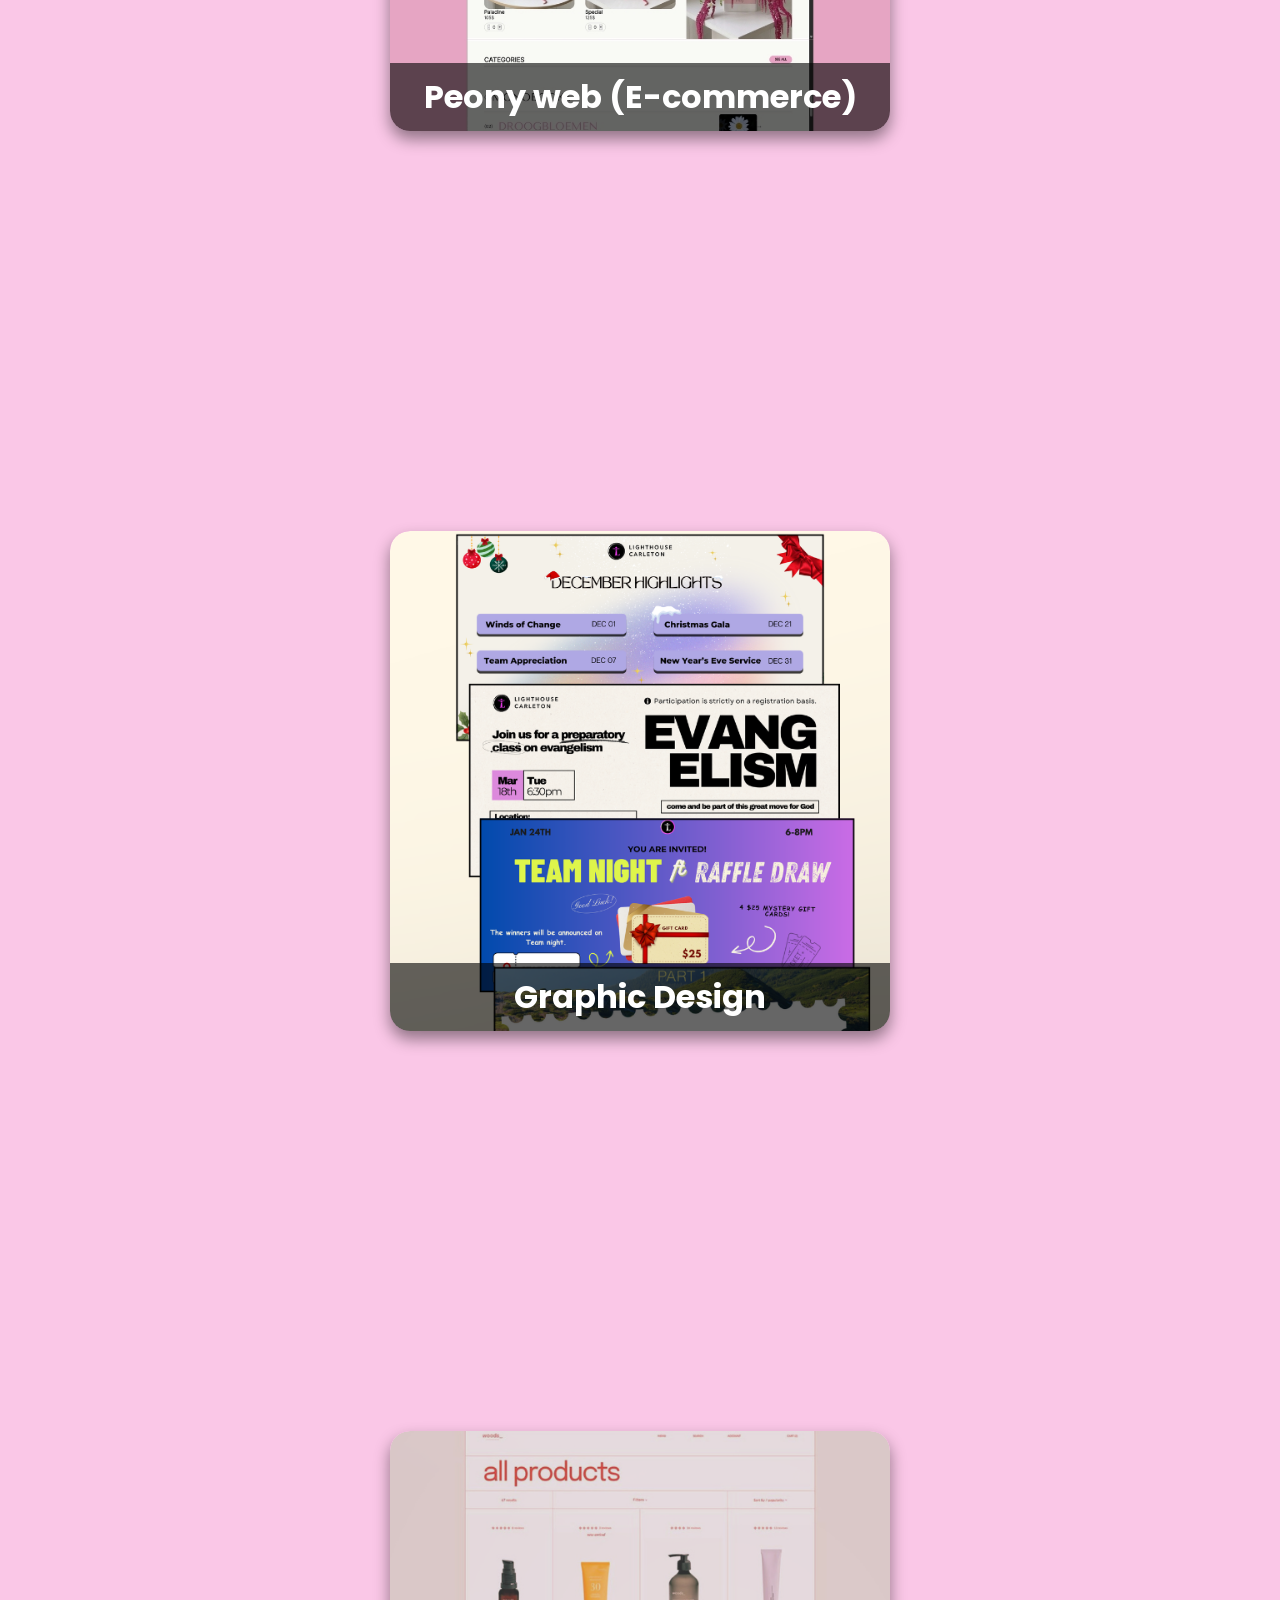
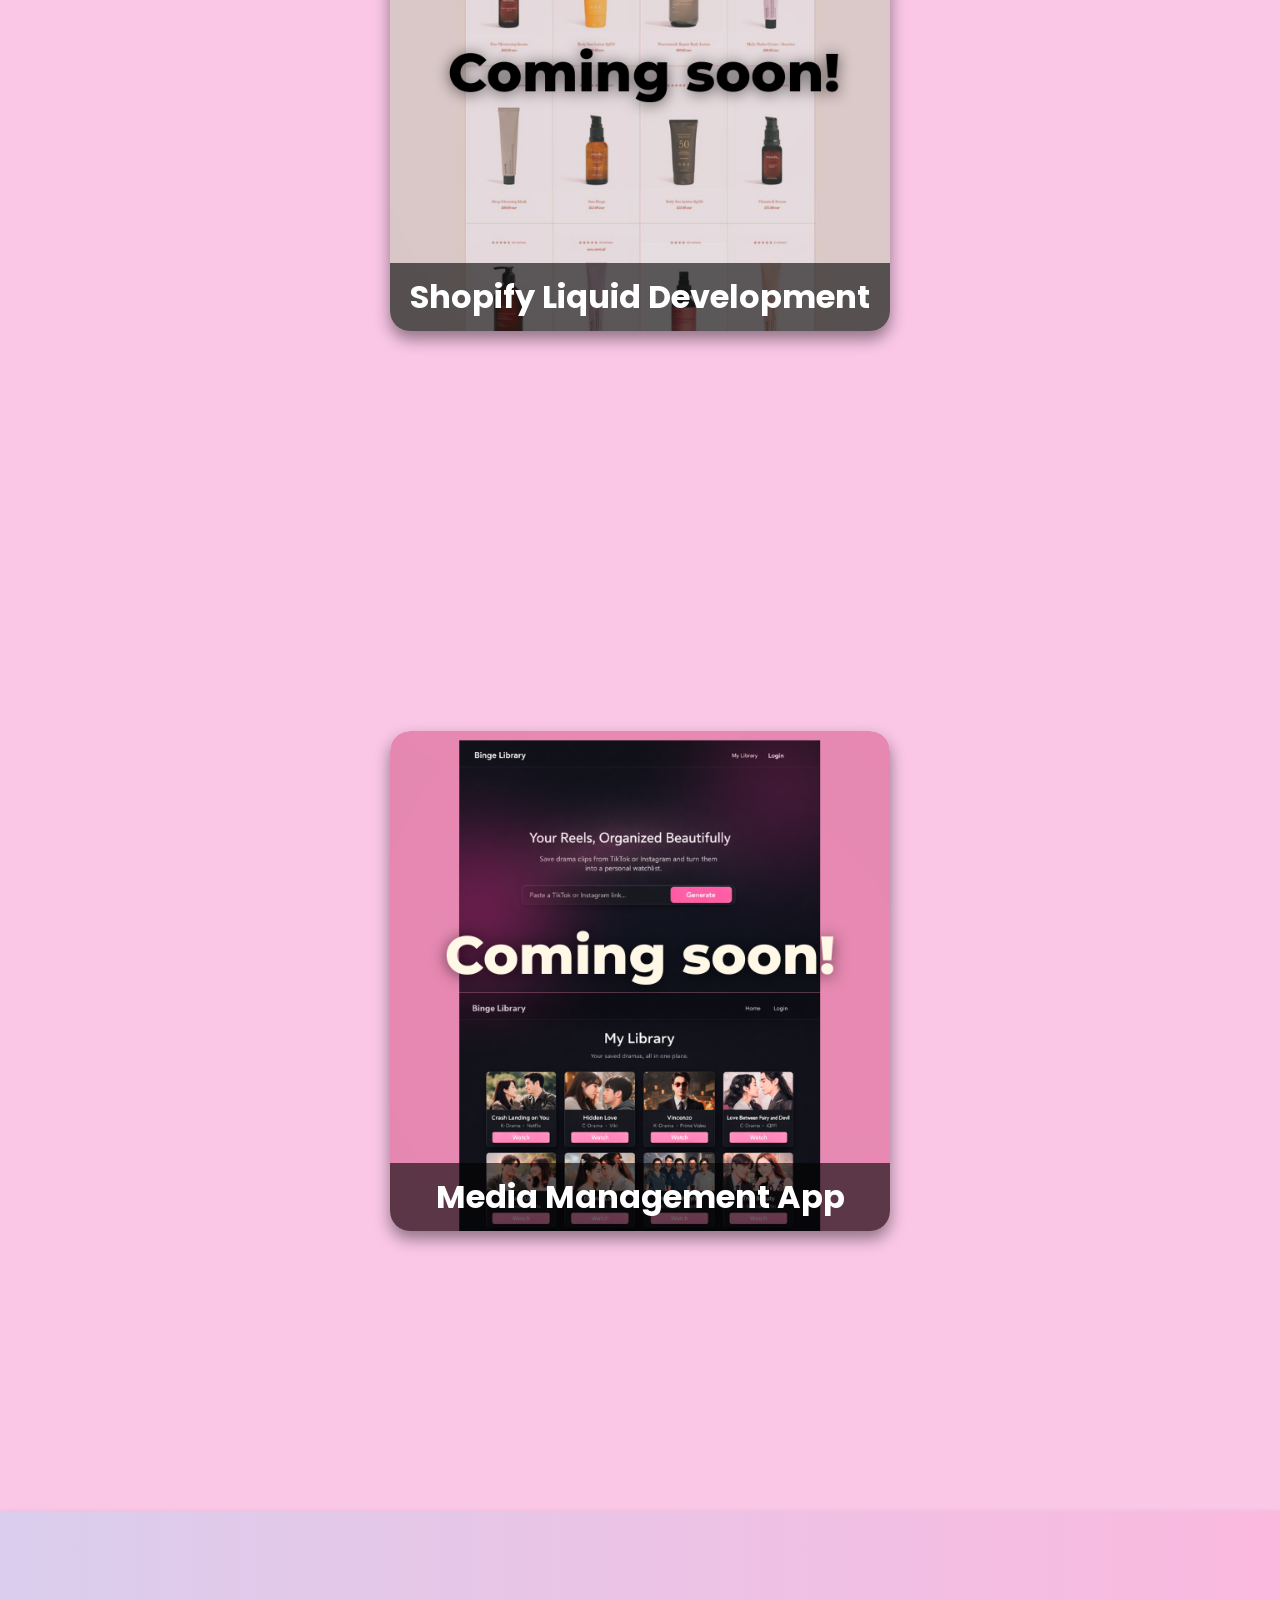
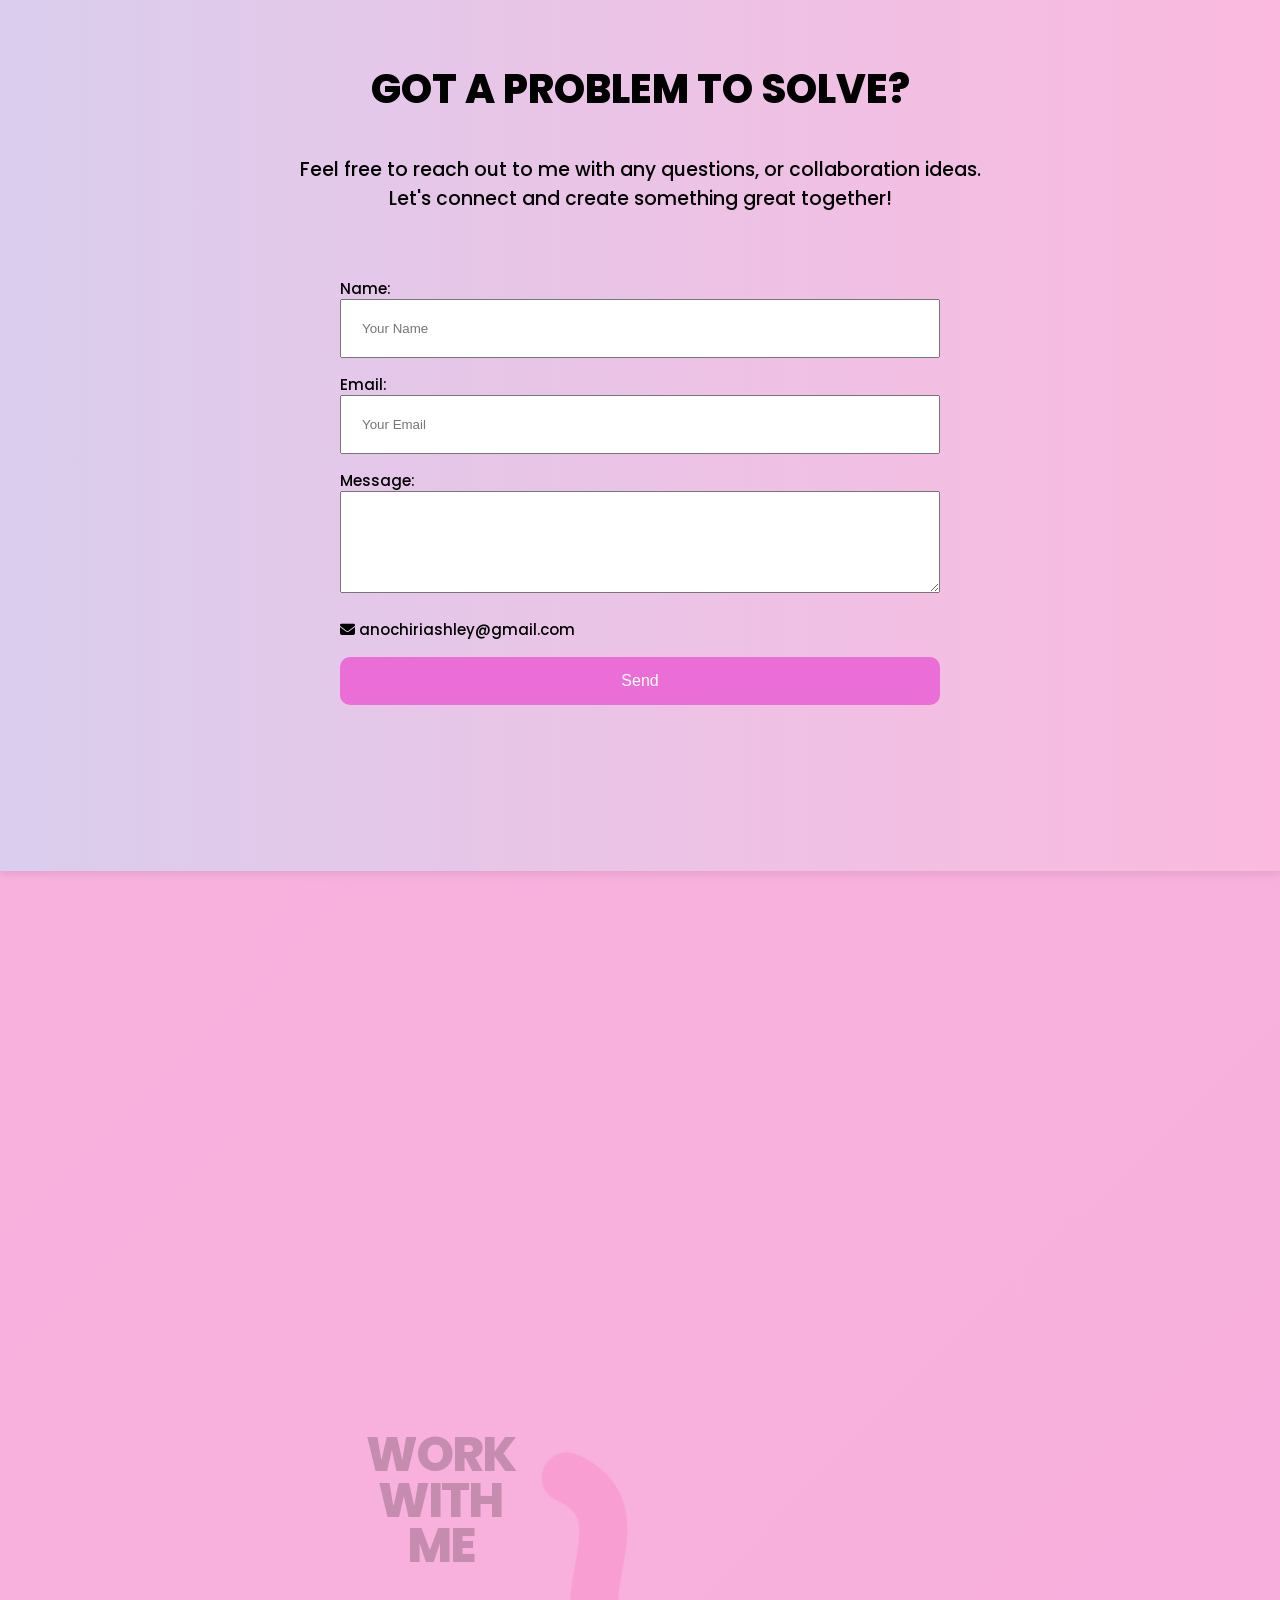
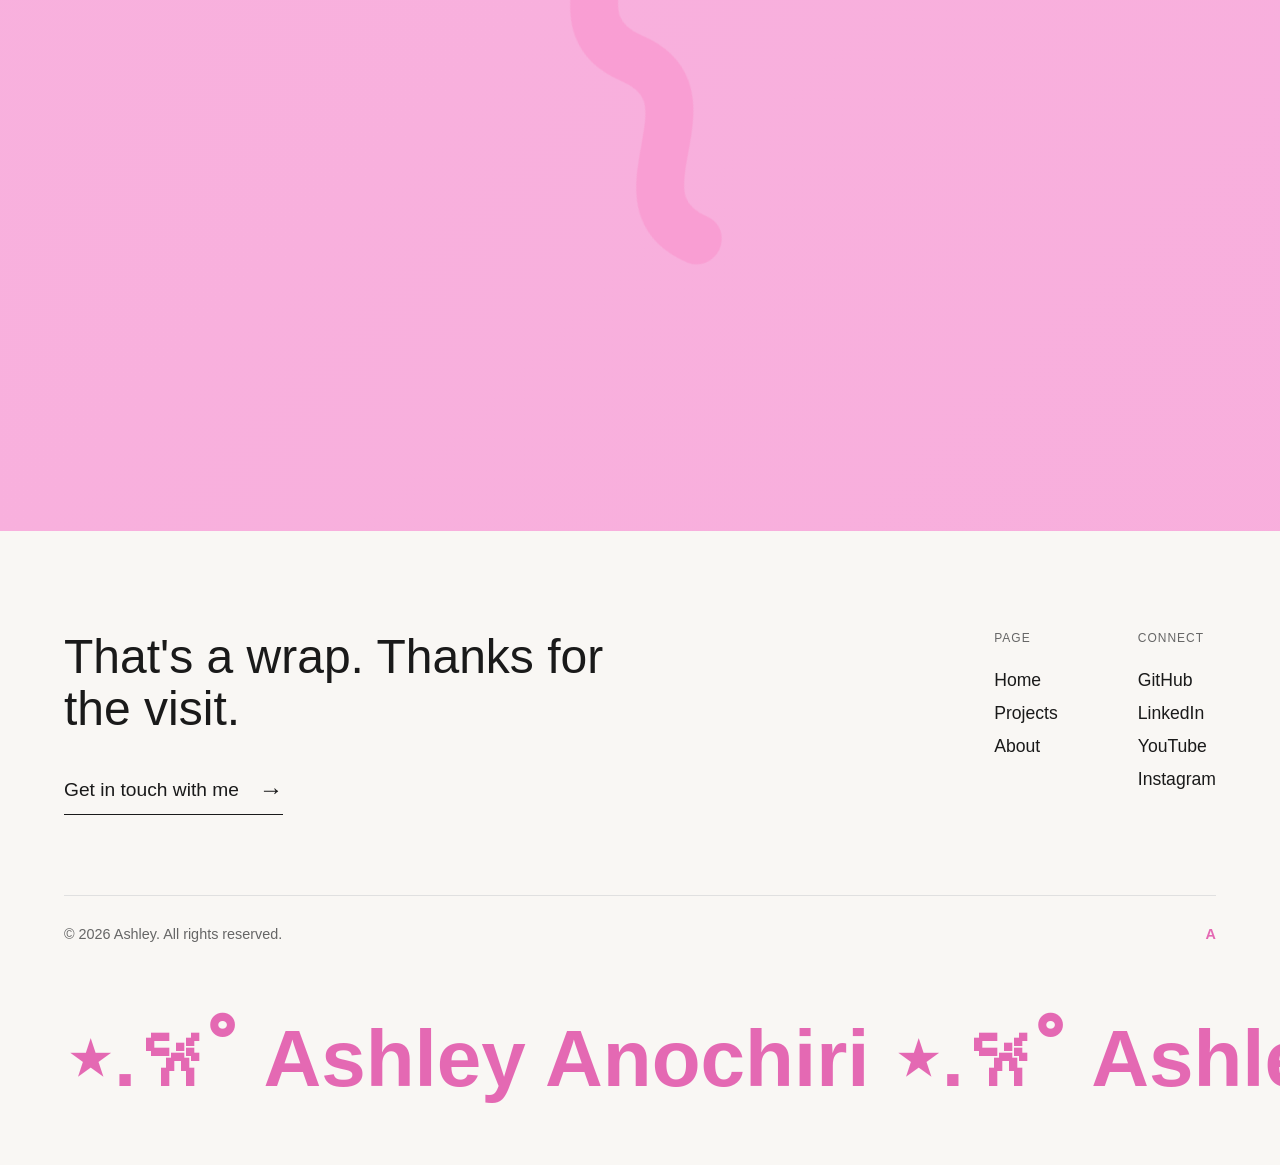
==== commit a09989fa: "Archived section" ====
--- a/index.html
+++ b/index.html
@@ -286,7 +286,7 @@
   <div class="pop-content">
     <i class="fa-solid fa-sparkles" style="color: #fca4a6; font-size: 2rem; margin-bottom: 15px;"></i>
     
-    <h2>Archive Under Construction</h2>
+   <!-- <h2>Archive Under Construction</h2>
     
     <p>
       I’m currently refining my <strong>Digital Archive</strong> to ensure every interaction is pixel-perfect. 
@@ -297,7 +297,8 @@
     <button id="close-popup" class="pop-btn">Explore Finished Works</button>
   </div>
 
-</div>
+</div> 
+-->
 
 <script>
   // nav bar script to close the menu when clicking on the projects link
--- a/style.css
+++ b/style.css
@@ -441,7 +441,7 @@
 /* --- DIGITAL ARCHIVE SECTION --- */
 
 .wel_come {
-  padding: 8vw 5%;
+  padding: 4vw 5%;
   max-width: 1200px;
   margin: 0 auto;
   /* Centers everything in the container */
@@ -1420,7 +1420,7 @@
   }
 
   .project-step {
-    height: 85vh; /* Reduced height for mobile */
+    height: 65vh; /* Reduced height for mobile */
    /* margin-bottom: 50px; 
    padding: 2rem 0; */
   } 
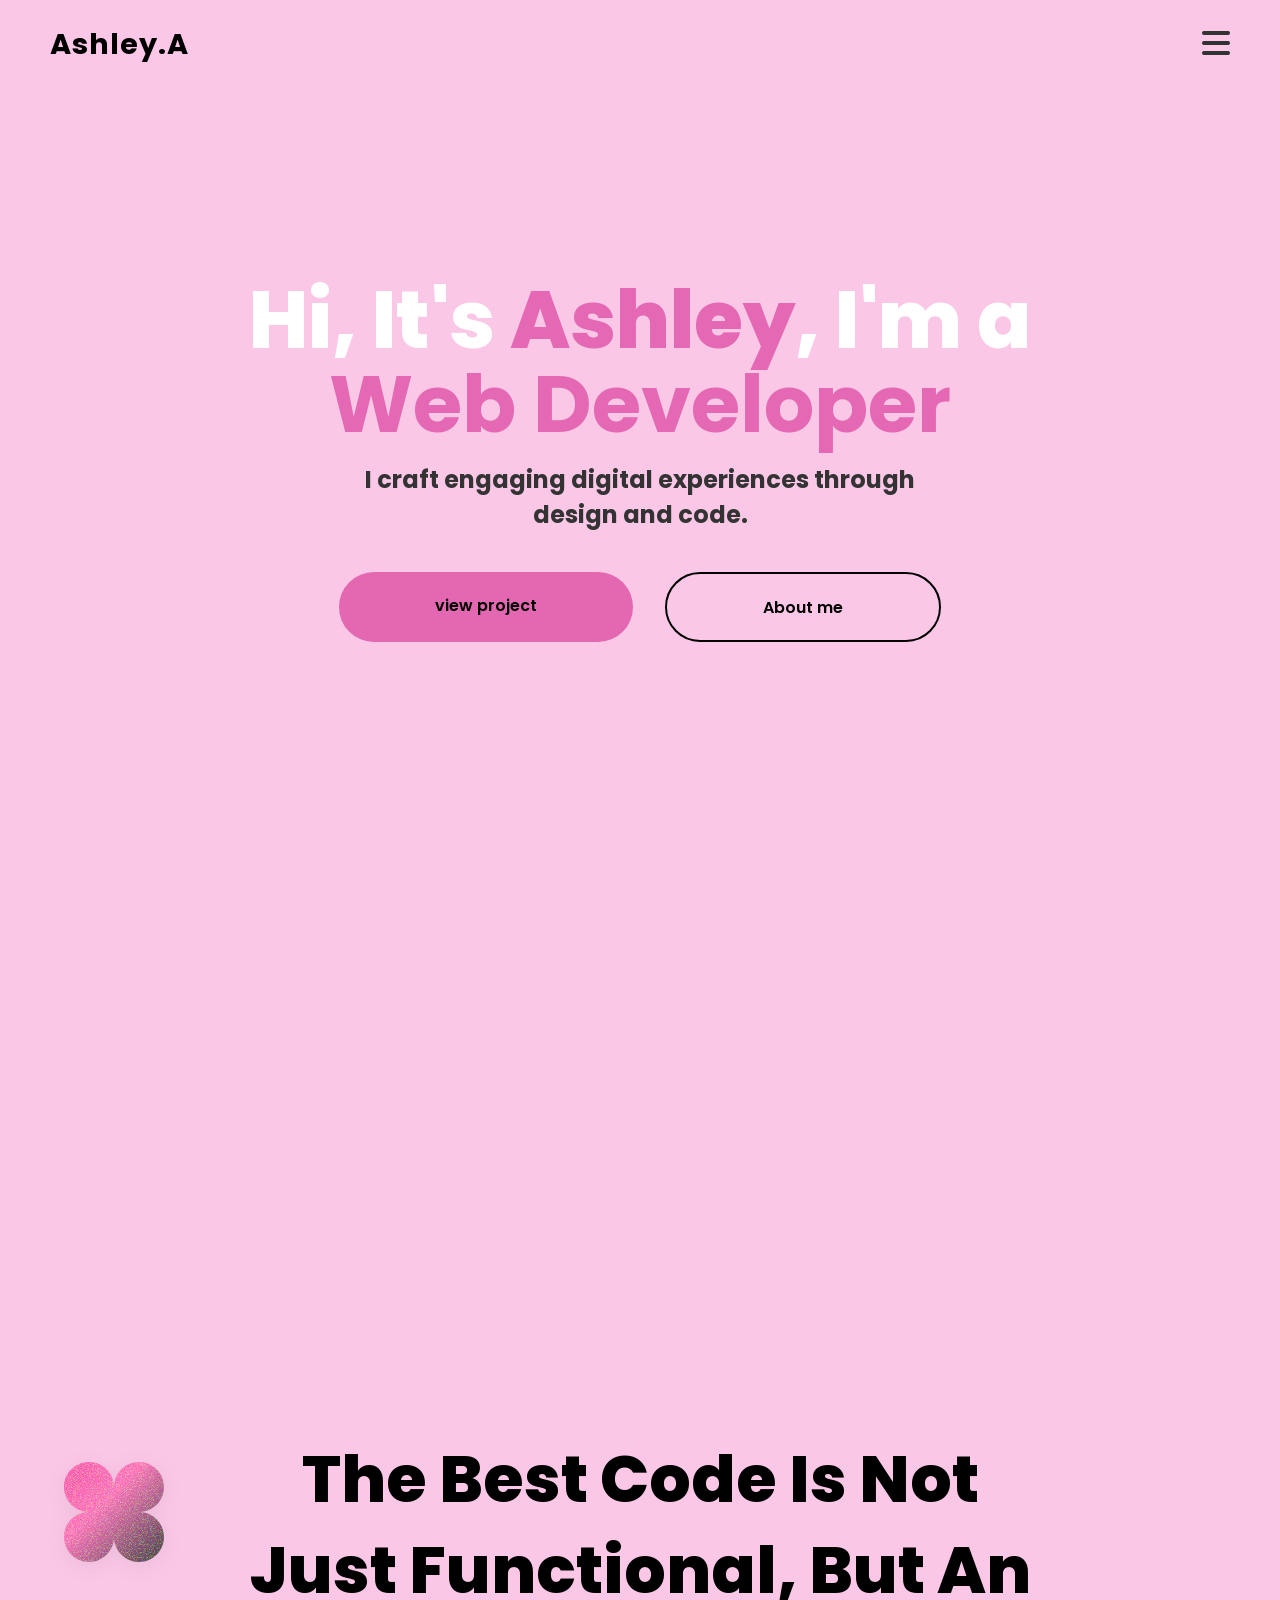
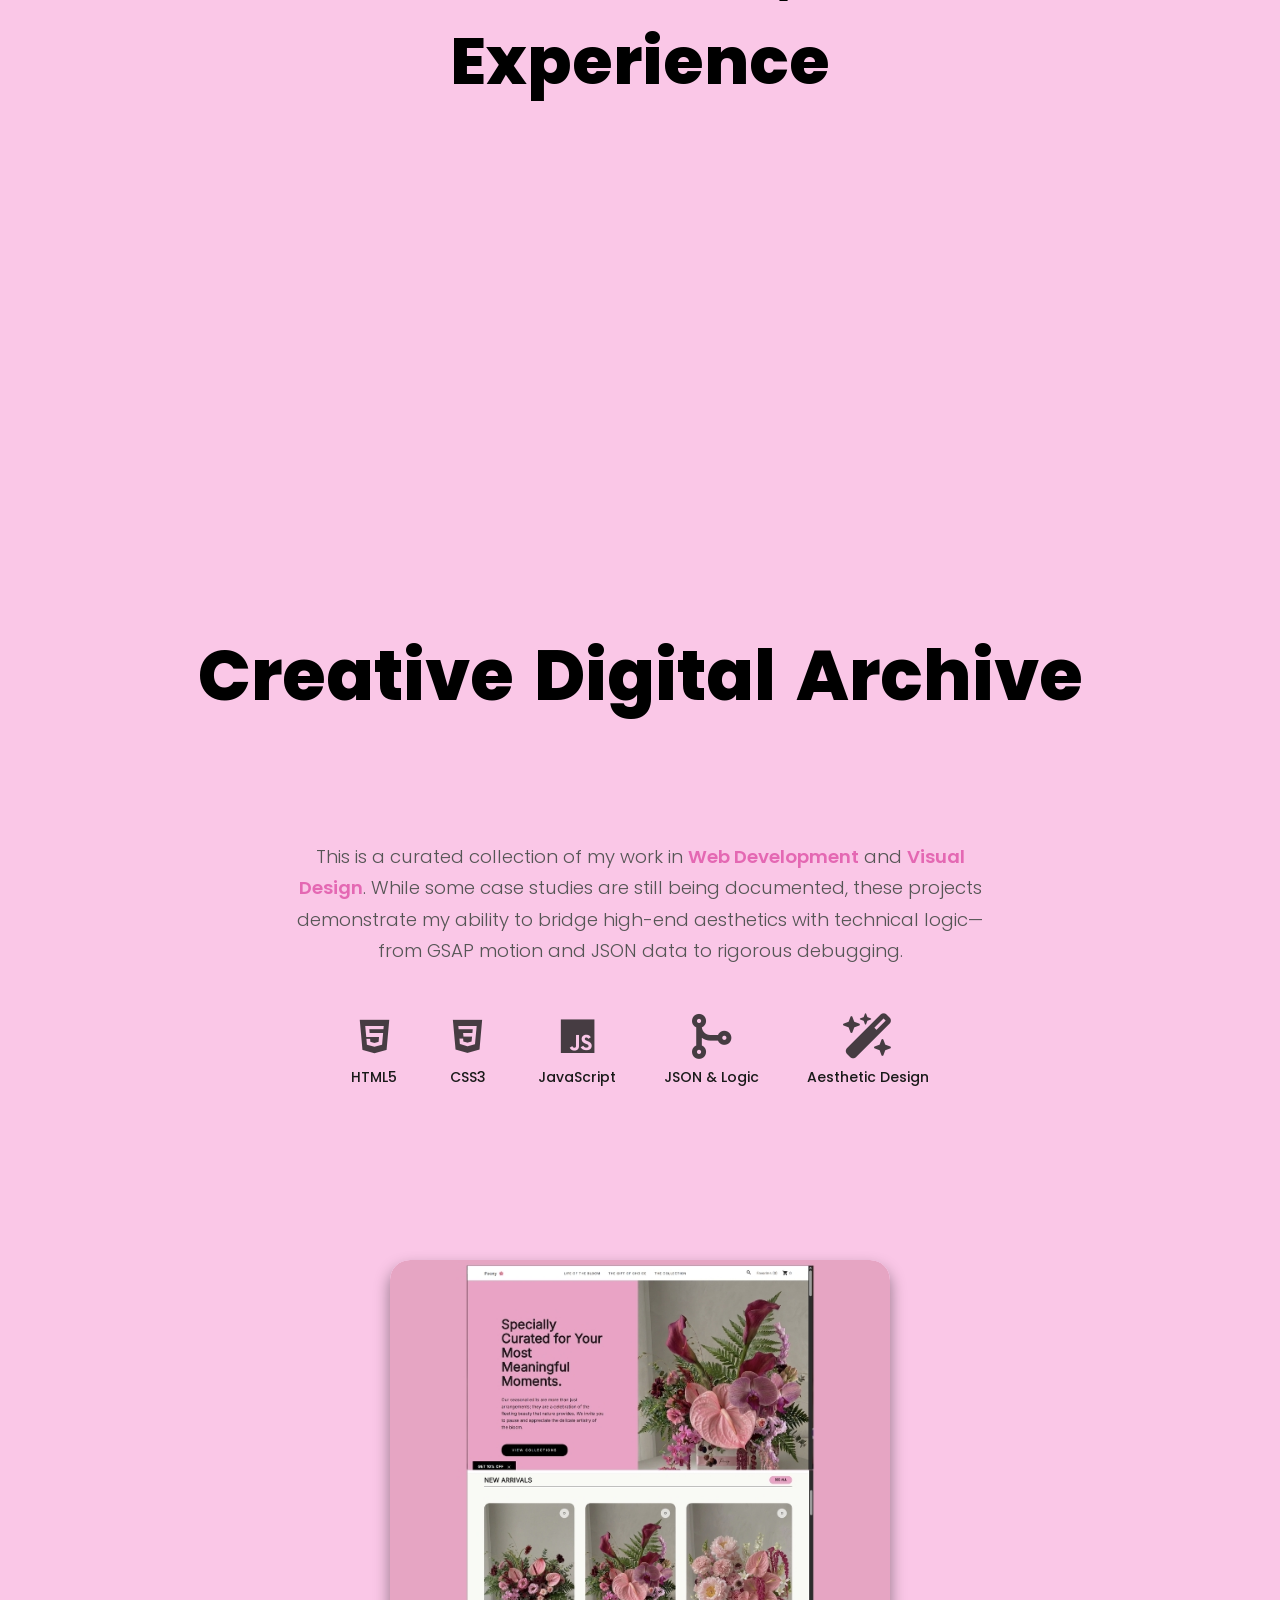
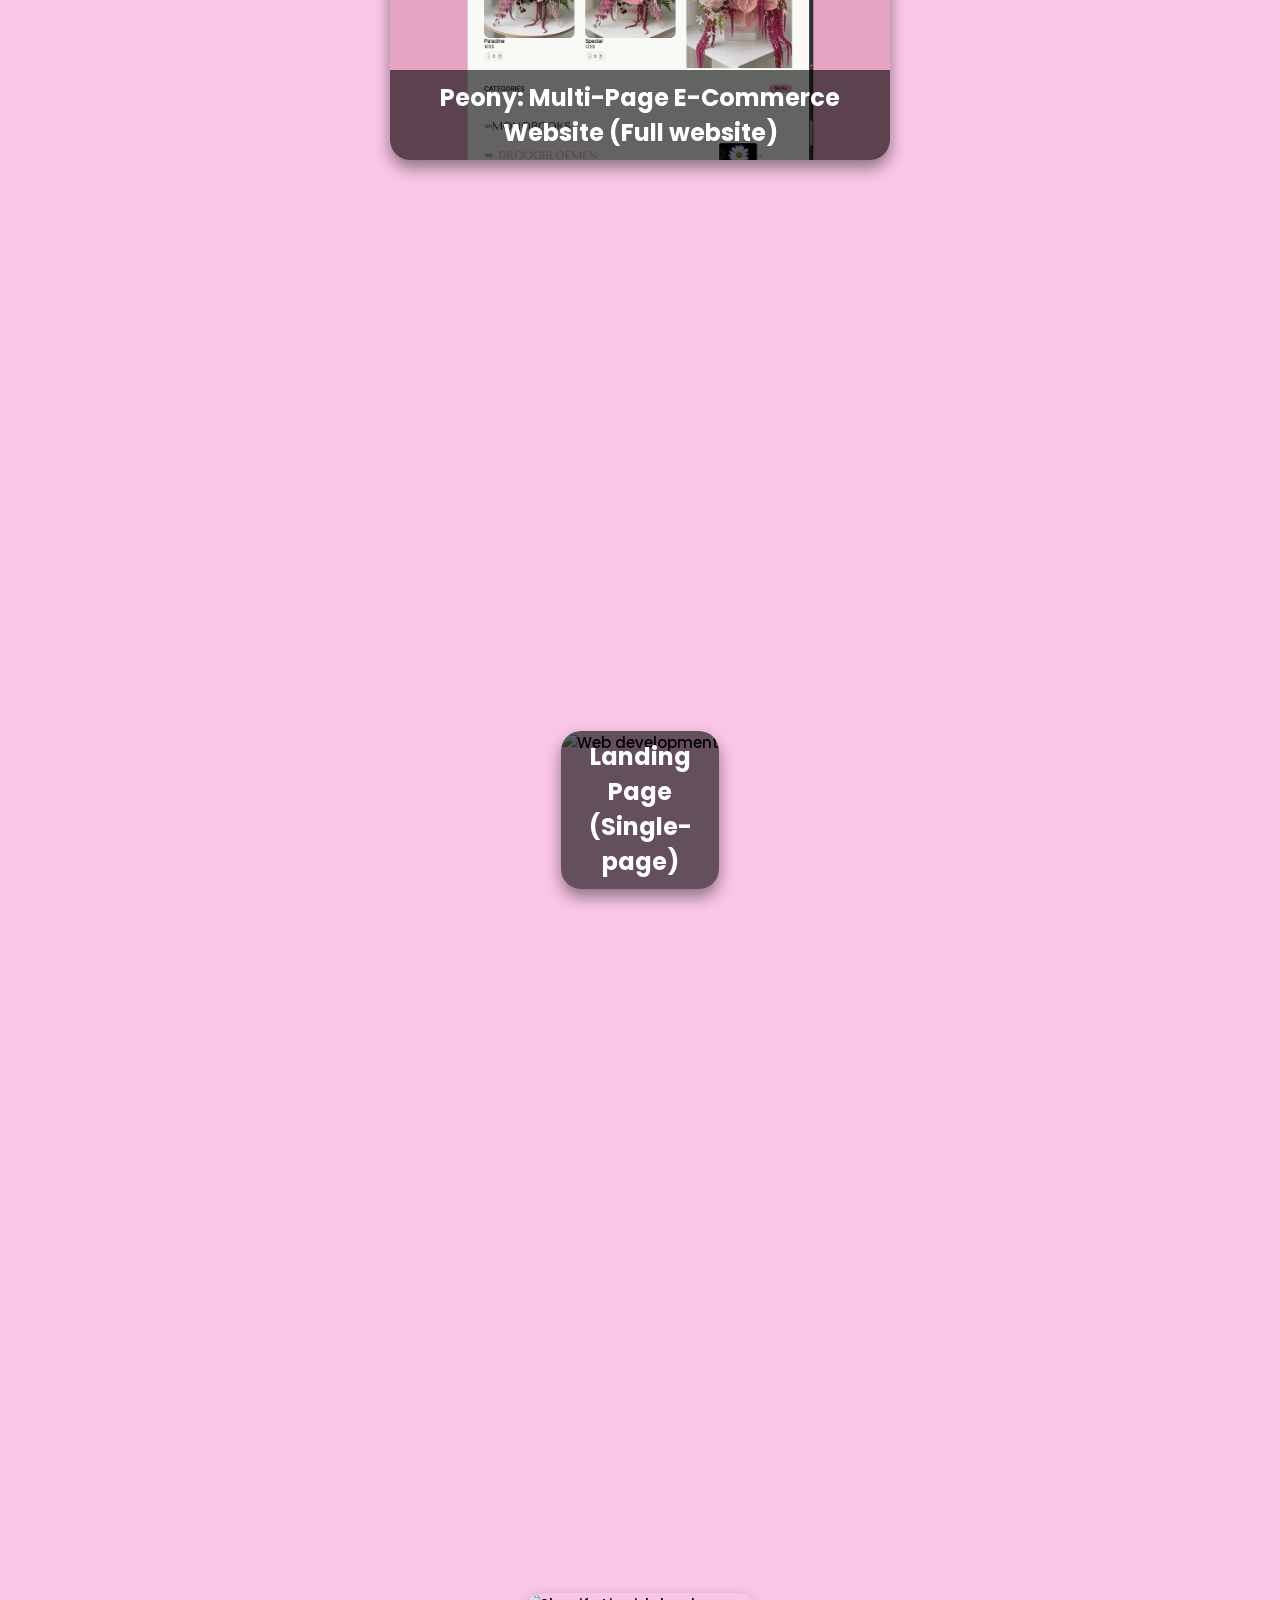
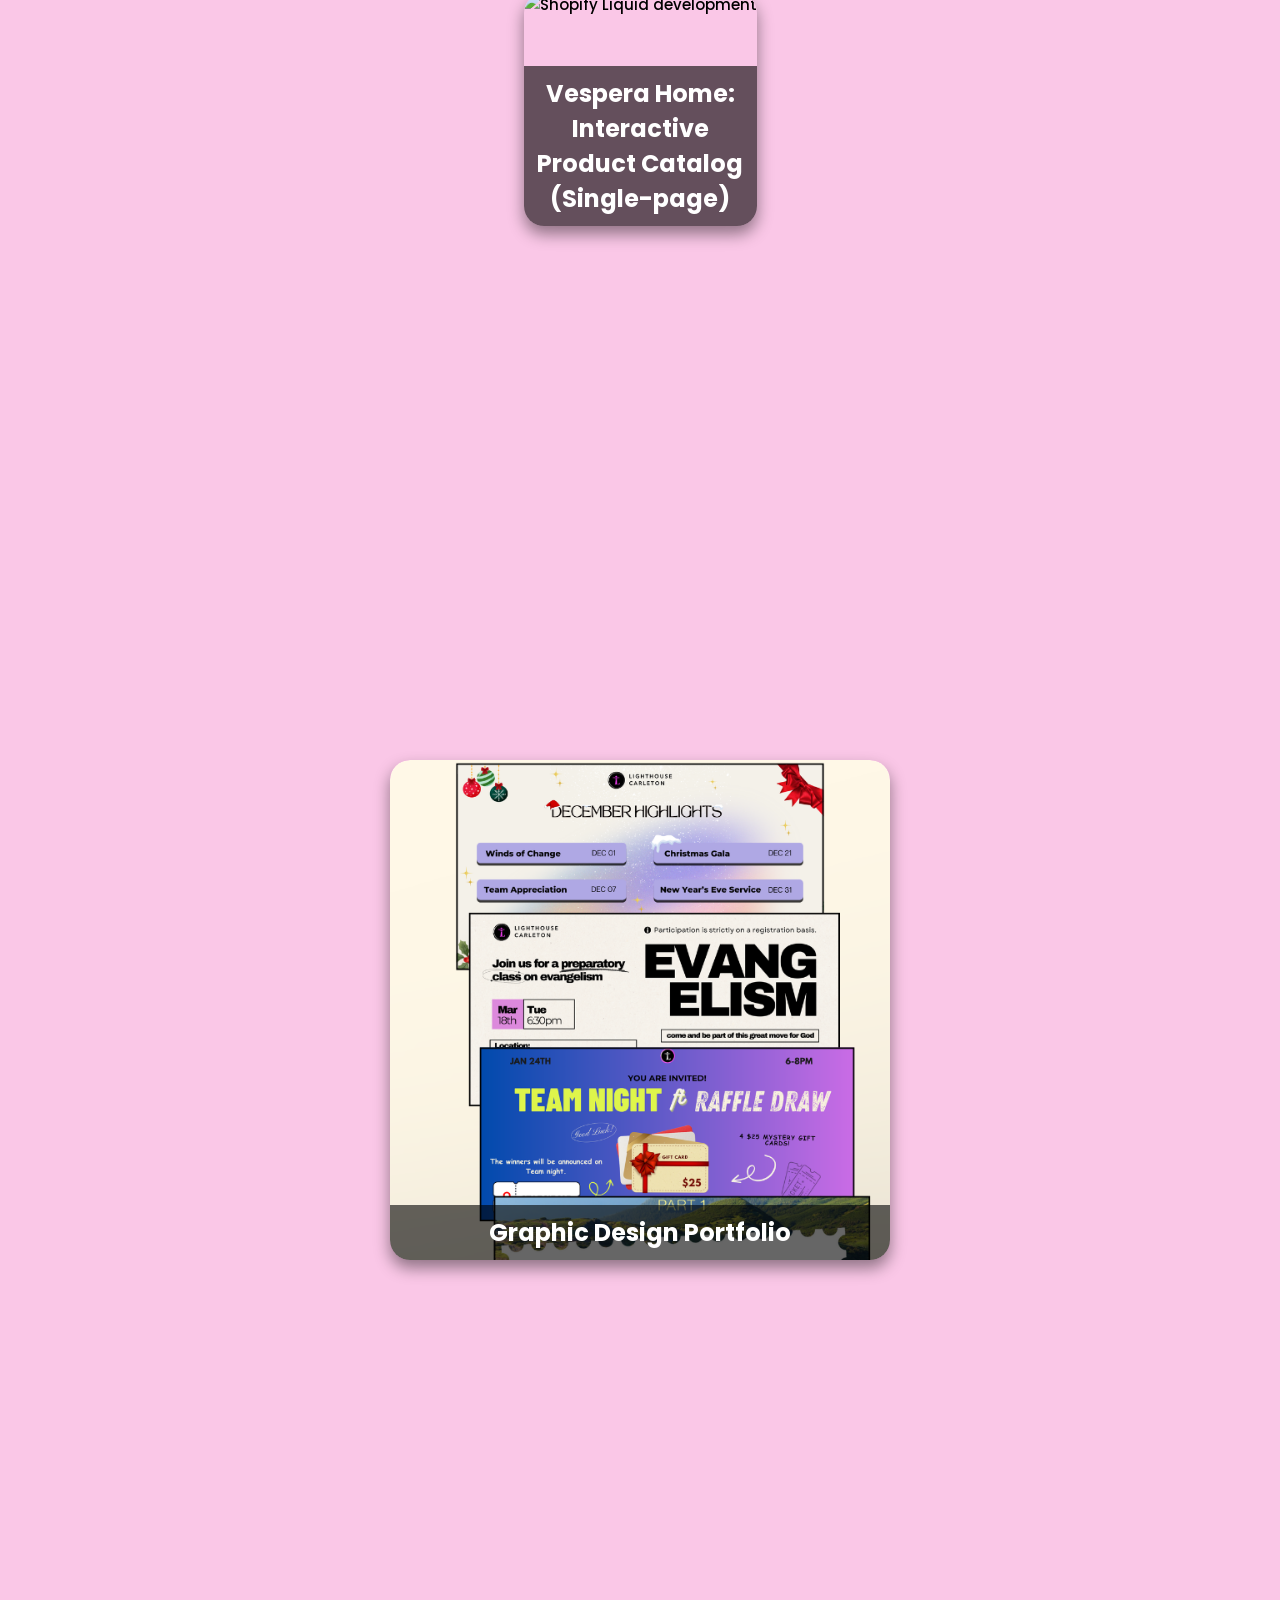
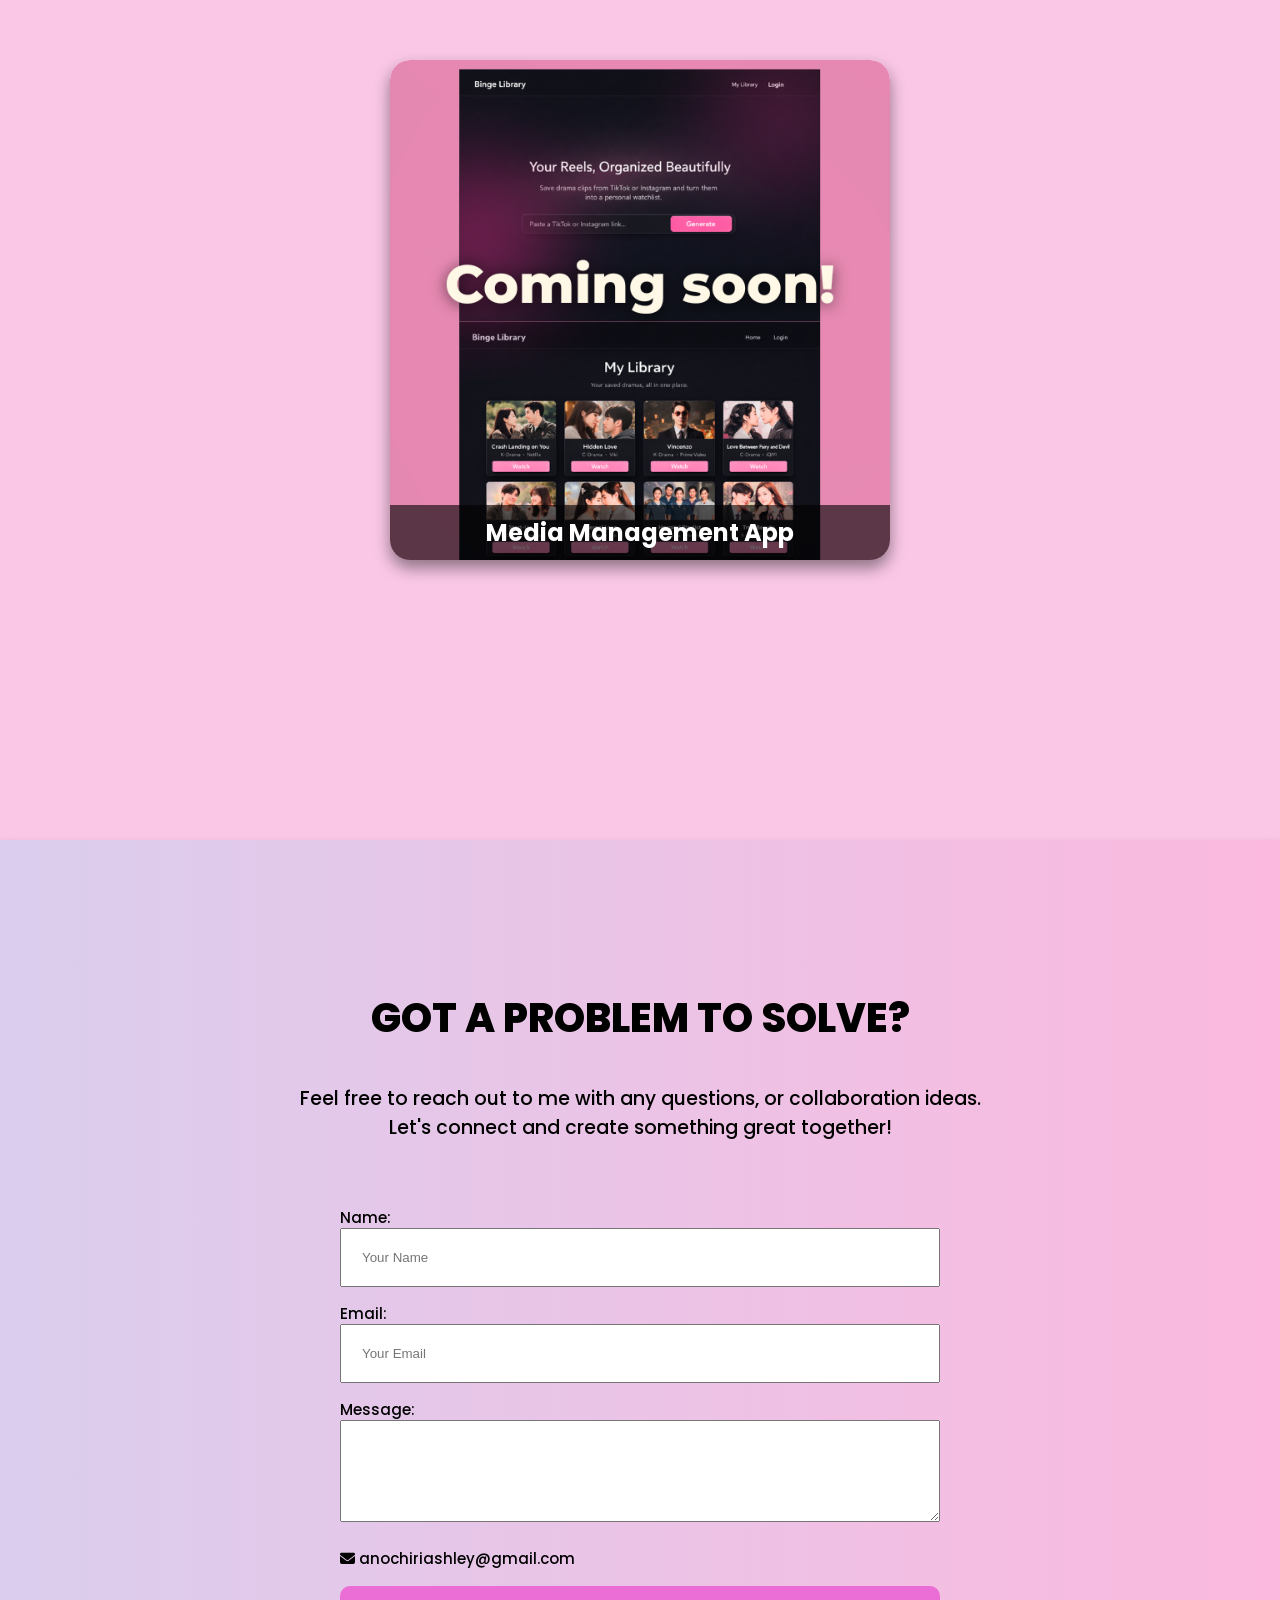
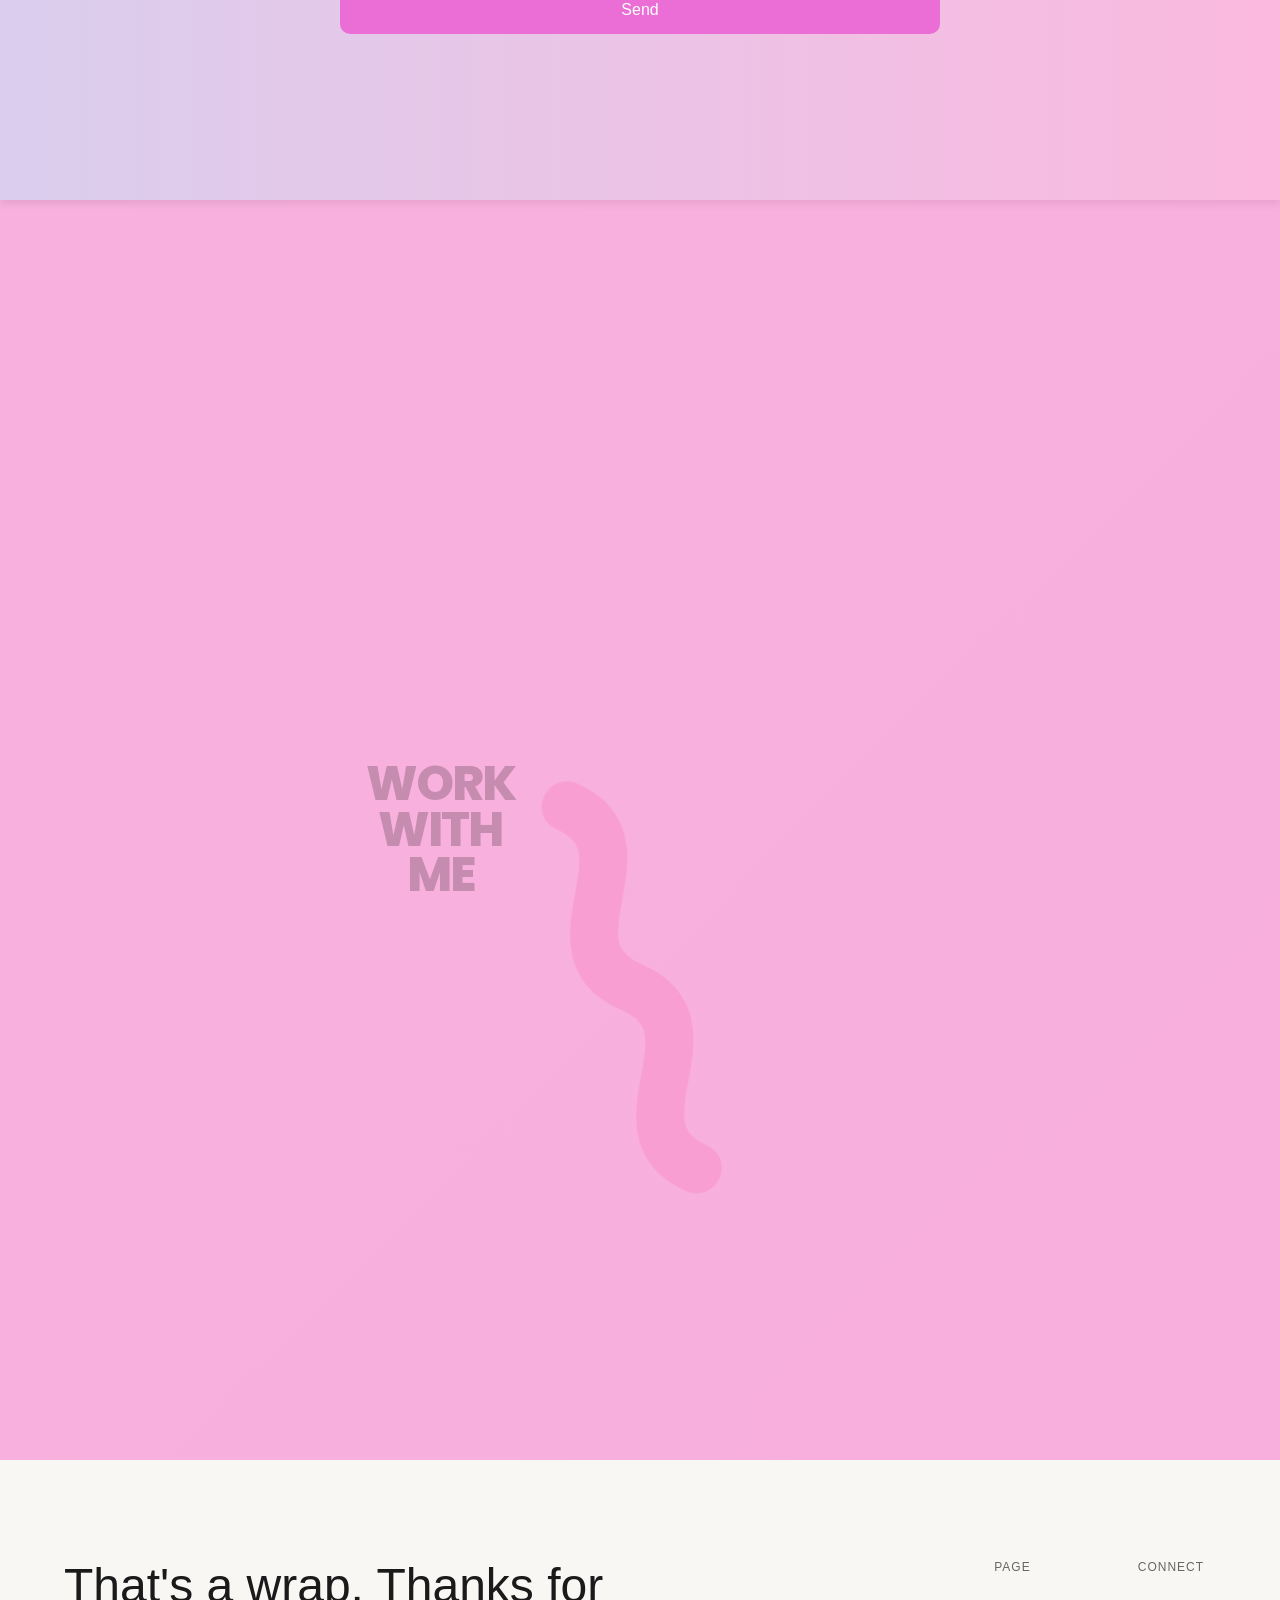
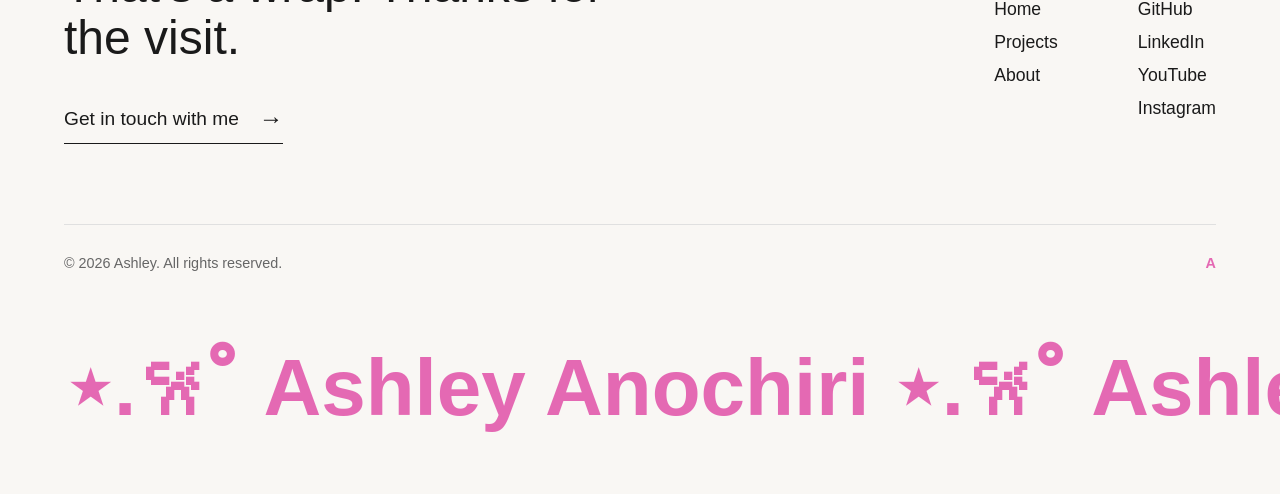
==== commit 59427530: "new updates on skill-row-icon, Projectdata and project-step" ====
--- a/index.html
+++ b/index.html
@@ -111,35 +111,60 @@
   </p>
 
   <div class="skill-icons-row">
-    <i class='bx bxl-html5' title="HTML5"></i>
-    <i class='bx bxl-css3' title="CSS3"></i>
-    <i class='bx bxl-javascript' title="JavaScript"></i>
-    <i class="fa-solid fa-code-merge" title="JSON & Logic"></i> <i class="fa-solid fa-wand-magic-sparkles" title="Aesthetic Design"></i> 
-</div>
+    <div class="skill-icon-item">
+      <i class="bx bxl-html5" aria-hidden="true"></i>
+      <span>HTML5</span>
+    </div>
+    <div class="skill-icon-item">
+      <i class="bx bxl-css3" aria-hidden="true"></i>
+      <span>CSS3</span>
+    </div>
+    <div class="skill-icon-item">
+      <i class="bx bxl-javascript" aria-hidden="true"></i>
+      <span>JavaScript</span>
+    </div>
+    <div class="skill-icon-item">
+      <i class="fa-solid fa-code-merge" aria-hidden="true"></i>
+      <span>JSON &amp; Logic</span>
+    </div>
+    <div class="skill-icon-item">
+      <i class="fa-solid fa-wand-magic-sparkles" aria-hidden="true"></i>
+      <span>Aesthetic Design</span>
+    </div>
+  </div>
 </div>
 
    <div class="project-layout" id="projects"> 
     <section class="project-step" >
         <div class="image-link" onclick="openProject('peony')">
             <span class="project-image"><img src="./images/Untitled (600 x 800 px) (2).jpg" alt="Web development"></span>
-            <span class="hover-text">Peony web (E-commerce)</span>
-        </div>
-    </section>
+            <span class="hover-text">Peony: Multi-Page E-Commerce Website (Full website)</span>
+        </div>
+    </section>
+
+    <section class="project-step">
+        <div class="image-link" onclick="openProject('TintBar')">
+            <span class="project-image"><img src="./images/Tintbar.jpeg" alt="Web development"></span>
+            <span class="hover-text">TintBar: E-Commerce Landing Page (Single-page)</span>
+        </div>
+    </section>
+
+    <section class="project-step" >
+        <div class="image-link" onclick="openProject('VesperaHome')">
+            <span class="project-image"><img src="./images/Vespera Home.jpeg" alt="Shopify Liquid development"></span>
+            <span class="hover-text">Vespera Home: Interactive Product Catalog (Single-page)</span>
+        </div>
+    </section>
+
 
     <section class="project-step" >
         <div class="image-link" onclick="openProject('graphic')">
             <span class="project-image"><img src="./images/graphics-cover.png" alt="Graphic design"></span>
-            <span class="hover-text">Graphic Design</span>
-        </div>
-    </section>
-
-    <section class="project-step" >
-        <div class="image-link" onclick="openProject('uxui')">
-            <span class="project-image"><img src="./images/Shopify Liquid development.png" alt="Shopify Liquid development"></span>
-            <span class="hover-text">Shopify Liquid Development</span>
-        </div>
-    </section>
-
+            <span class="hover-text">Graphic Design Portfolio</span>
+        </div>
+    </section>
+
+    
 
 
         <section class="project-step">
@@ -282,11 +307,11 @@
 <script src="script.js"></script>
 
 <!-- for the pop-->
- <div id="construction-modal" class="construction-popup">
+ <!--- <div id="construction-modal" class="construction-popup">
   <div class="pop-content">
     <i class="fa-solid fa-sparkles" style="color: #fca4a6; font-size: 2rem; margin-bottom: 15px;"></i>
     
-   <!-- <h2>Archive Under Construction</h2>
+    <h2>Archive Under Construction</h2>
     
     <p>
       I’m currently refining my <strong>Digital Archive</strong> to ensure every interaction is pixel-perfect. 
--- a/style.css
+++ b/style.css
@@ -484,20 +484,29 @@
   gap: clamp(1.5rem, 4vw, 3rem);
   flex-wrap: wrap;
   justify-content: center;
+  align-items: flex-start;
+}
+
+.skill-icon-item {
+  display: flex;
+  flex-direction: column;
   align-items: center;
+  gap: 0.5rem;
+  color: #1a1a1a;
+  font-size: 0.875rem;
+  font-weight: 500;
 }
 
 /* Icon Styling (Black to Pink) */
-.skill-icons-row i {
+.skill-icon-item i {
   font-size: clamp(30px, 5vw, 45px); 
   color: #1a1a1a; /* Default Black */
   opacity: 0.8;
   transition: all 0.4s cubic-bezier(0.175, 0.885, 0.32, 1.275);
-  cursor: pointer;
 }
 
 /* Icon Hover State */
-.skill-icons-row i:hover {
+.skill-icon-item:hover i {
   opacity: 1;
   color: #e365b1f9; /* Signature Pink */
   transform: translateY(-10px) scale(1.15);
@@ -678,9 +687,11 @@
 
 /* 4. The Close Button */
 .close-modal {
-    position: fixed;
-    top: 20px;
-    right: 25px;
+    position: sticky;
+    top: 12px;
+    display: block;
+    width: fit-content;
+    margin: 0 12px -3rem auto;
     font-size: 3rem;
     cursor: pointer;
     z-index: 100;
@@ -712,7 +723,7 @@
 
 /* 7. Details Section (Text) */
 .modal-details {
-    padding: 30px;
+    padding: 50px;
     color: #1a1a1a;
 }
 
@@ -777,6 +788,14 @@
     font-weight: 600;
 }
 
+.modal-btns.graphic-project {
+    justify-content: center;
+}
+
+.modal-btns.graphic-project #liveDemoBtn {
+    flex: 0 1 auto;
+}
+
 /* A subtle outline button for the "Code" link */
 .btn-outline {
     border: 2px solid #ea6ed5; /* match your con-button pink */
@@ -787,6 +806,11 @@
 .btn-outline:hover {
     background-color: rgba(234, 110, 213, 0.1); /* light pink fade on hover */
 }
+
+#liveDemoBtn:hover {
+    text-decoration: underline;
+}
+
 /* Hover Text Styling */
 .hover-text {
   position: absolute;
@@ -797,7 +821,7 @@
   color: #fff;
   text-align: center;
   padding: 10px 0;
-  font-size: 2rem;
+  font-size: 1.5rem;
   font-weight: bold;
   opacity: 1;
   transform: translateY(0);
@@ -1615,9 +1639,3 @@
     line-height: 1.4 !important;
   }
 }
-
-
-
-
-
-
